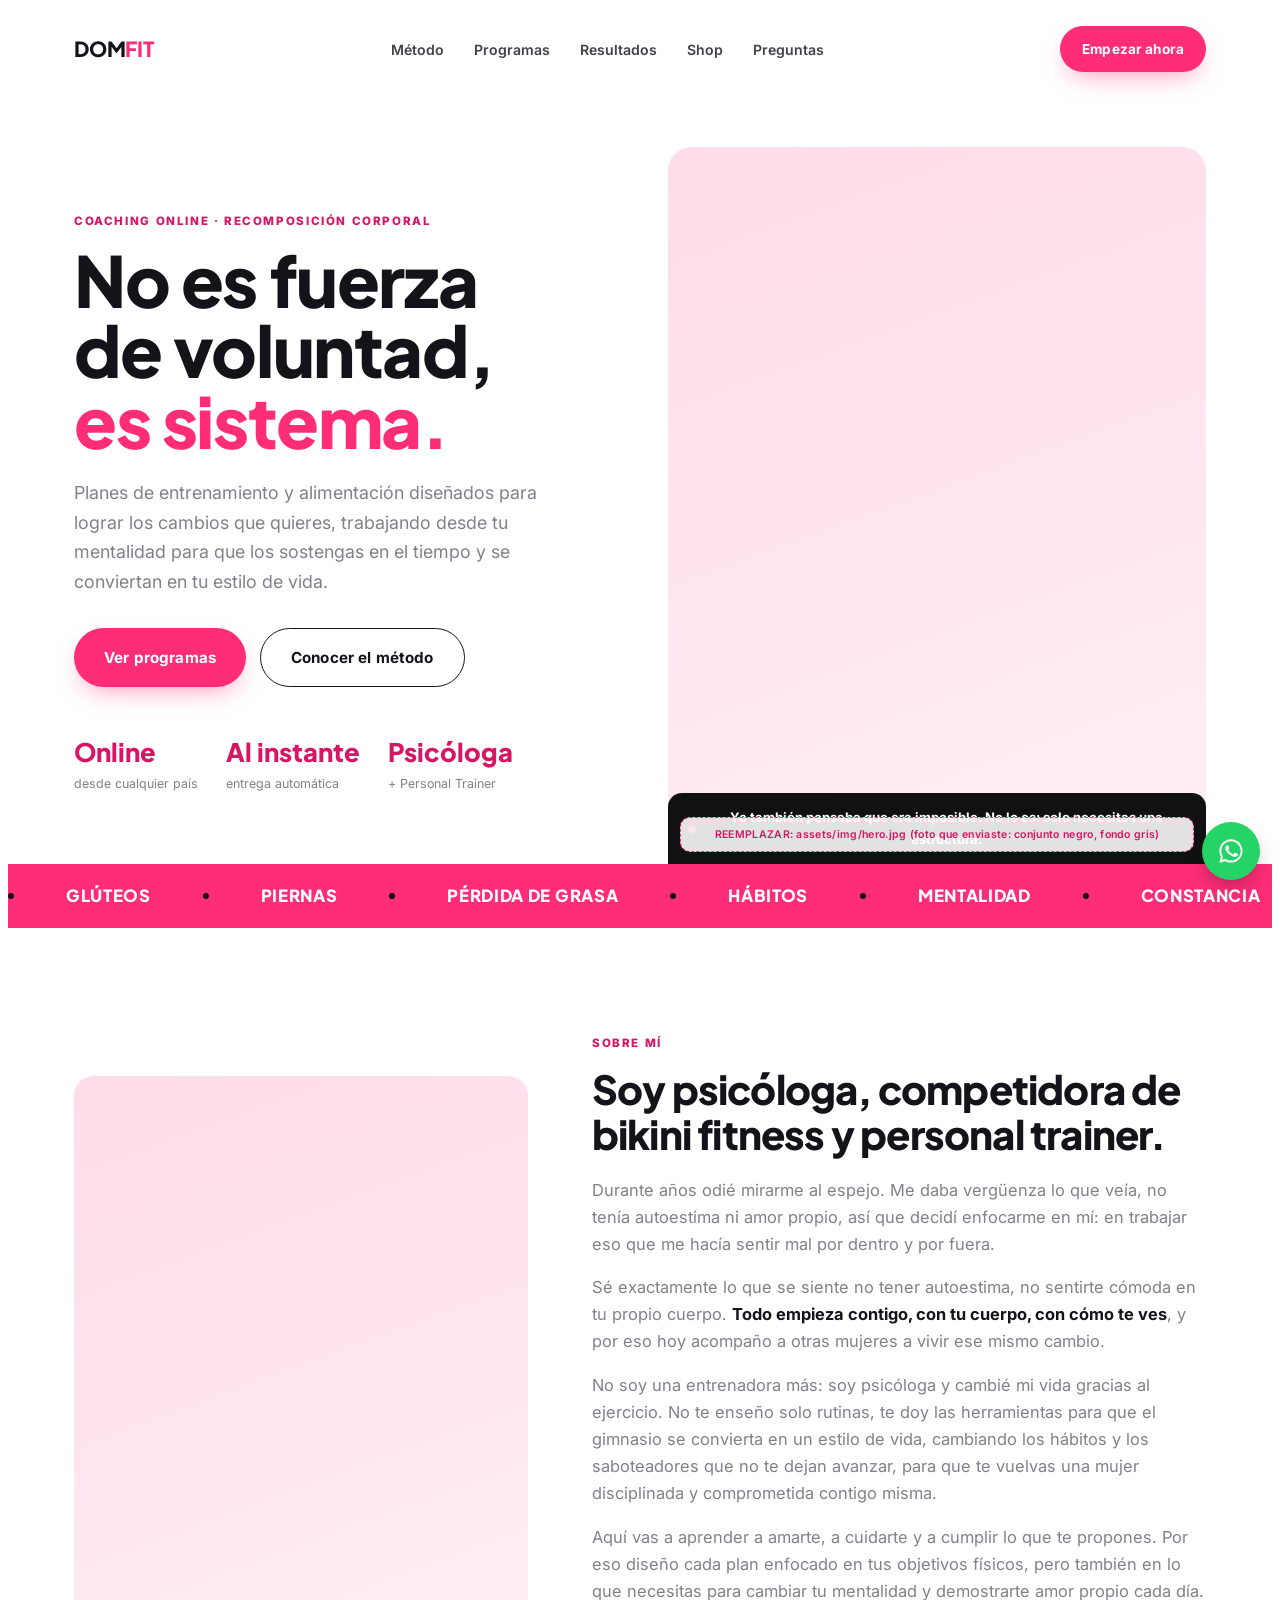
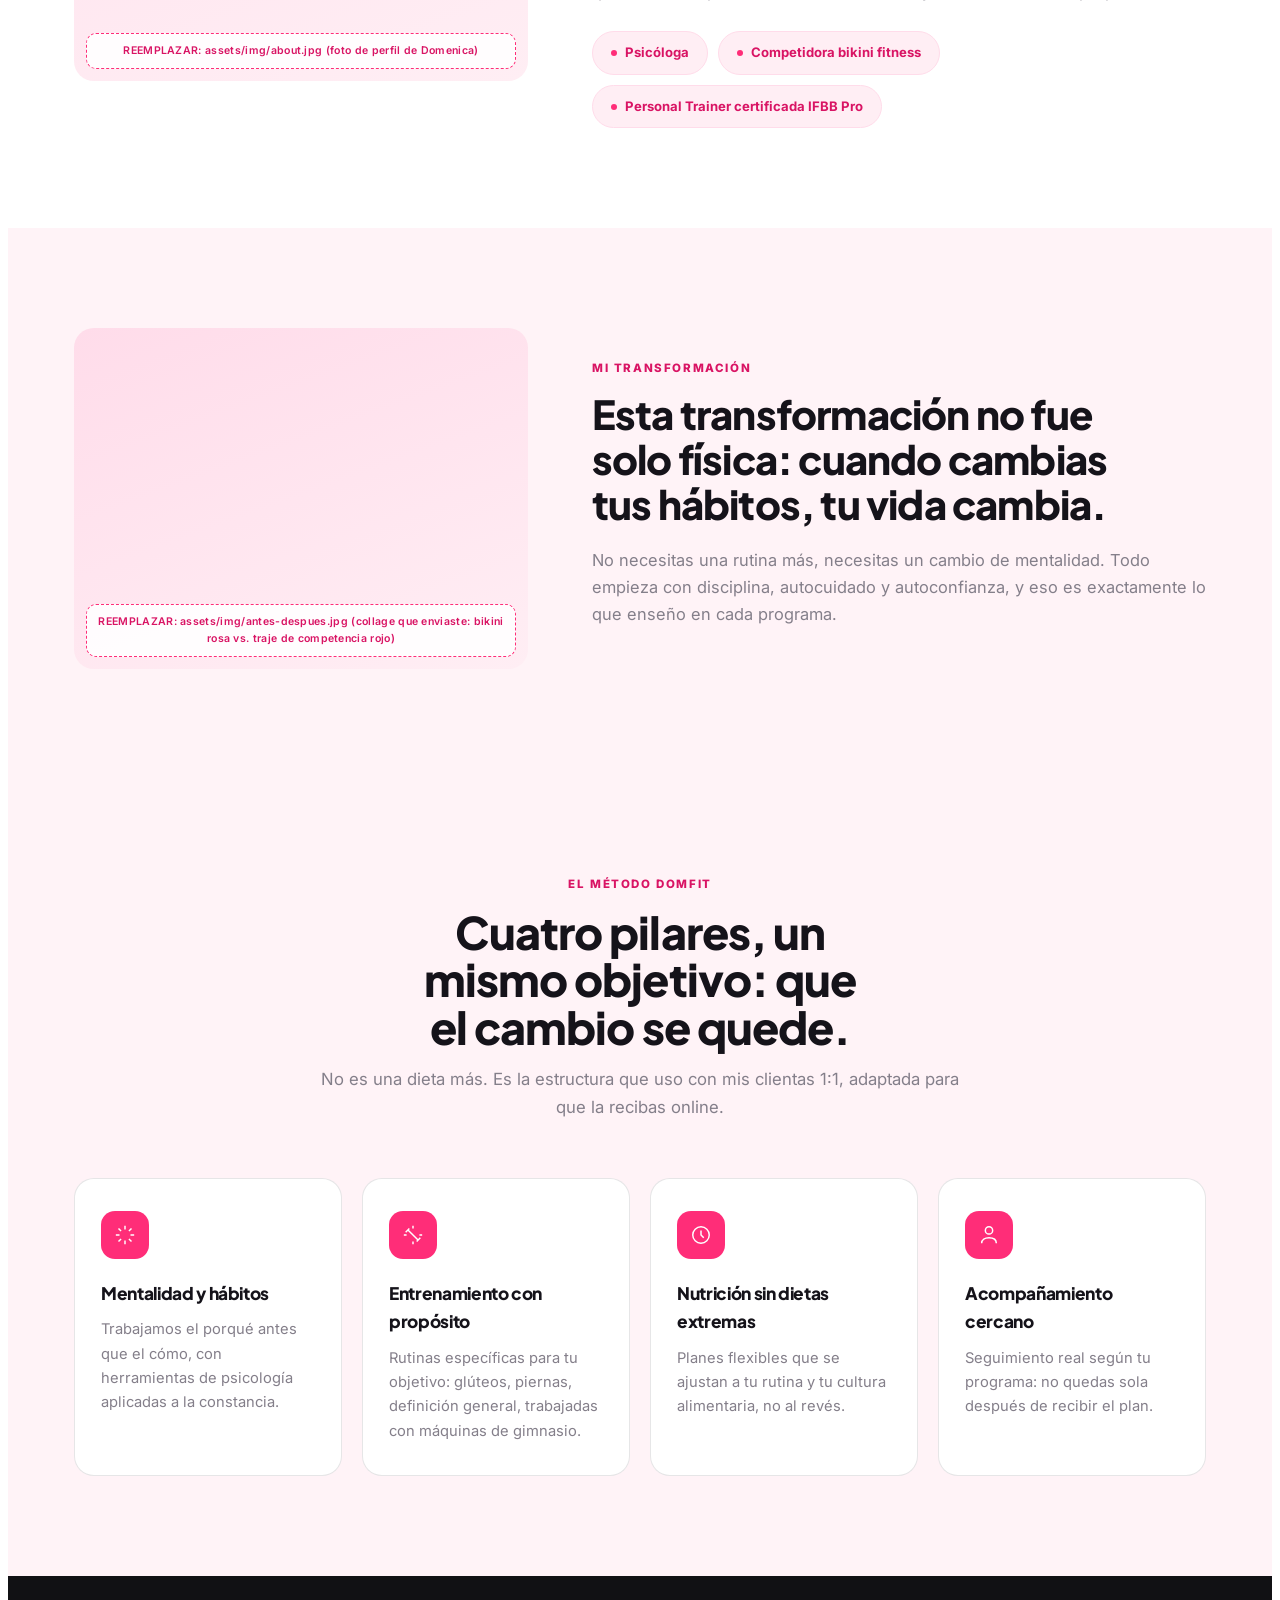
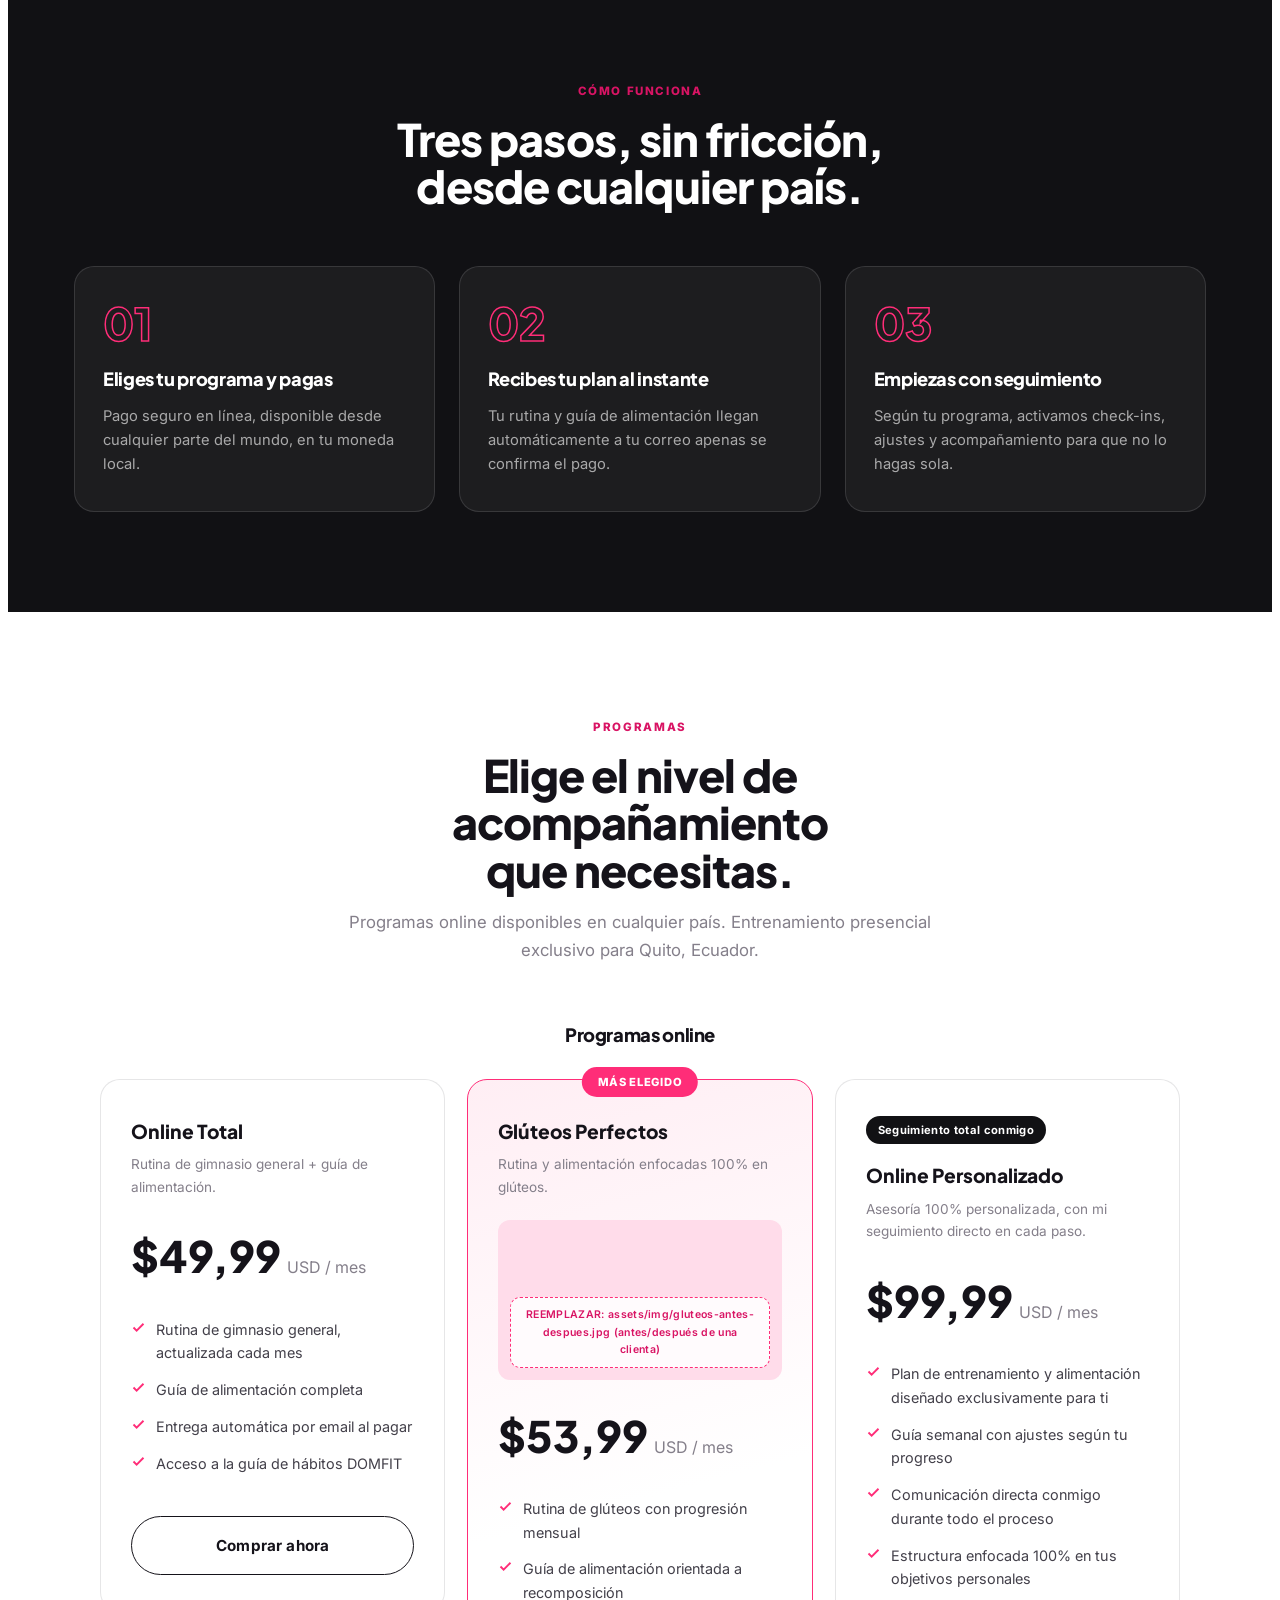
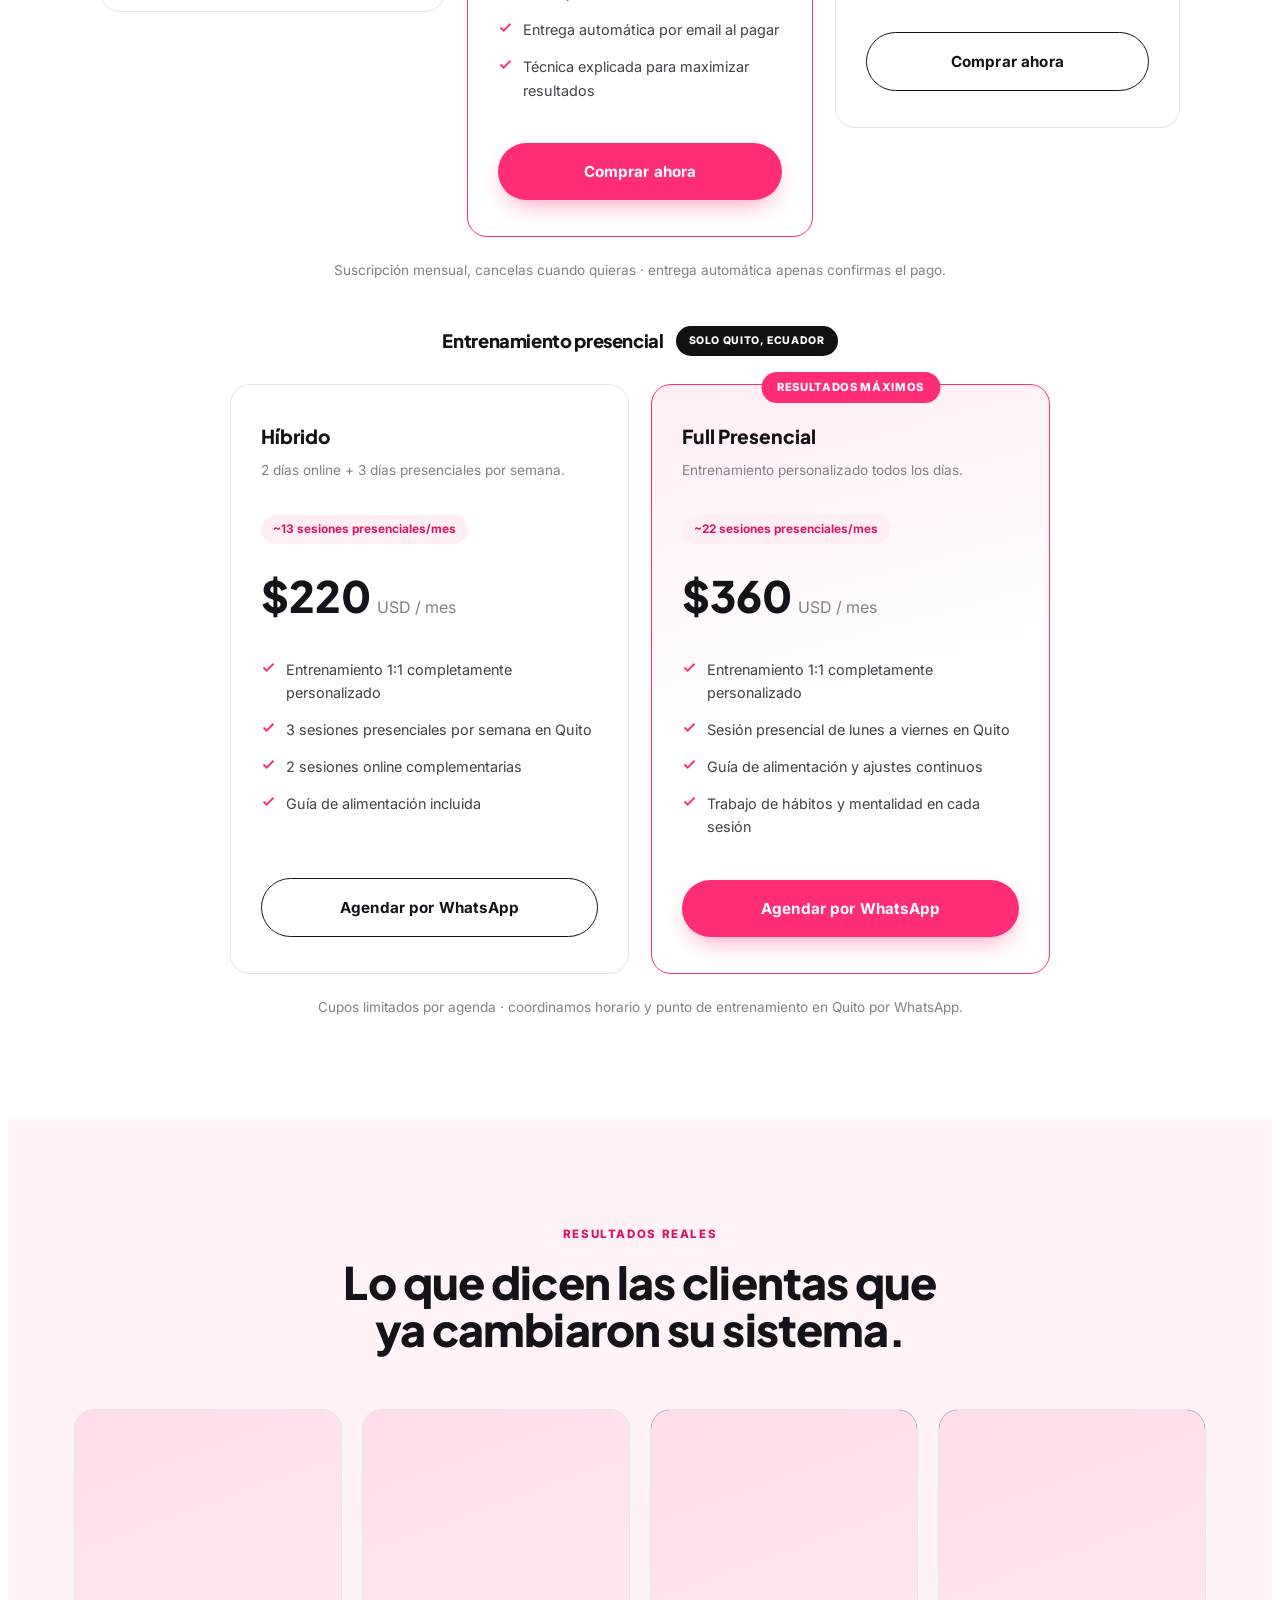
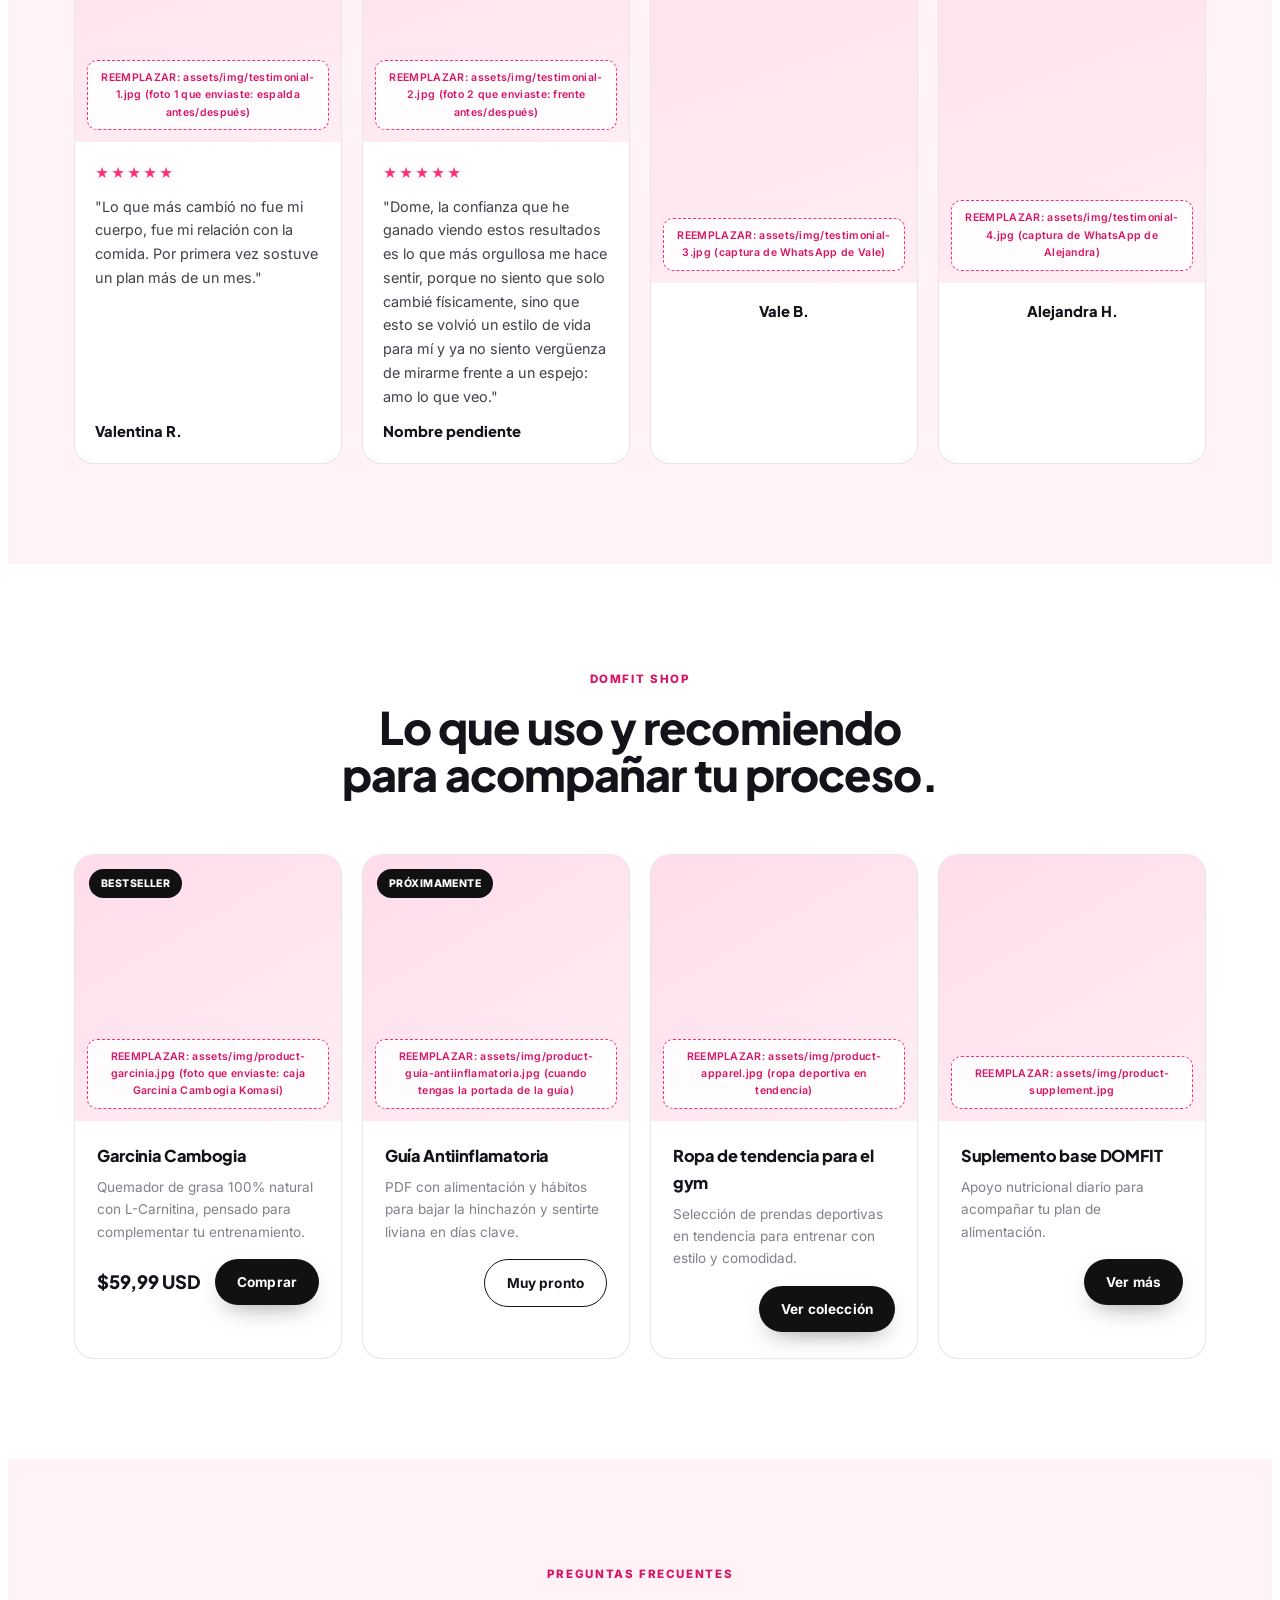
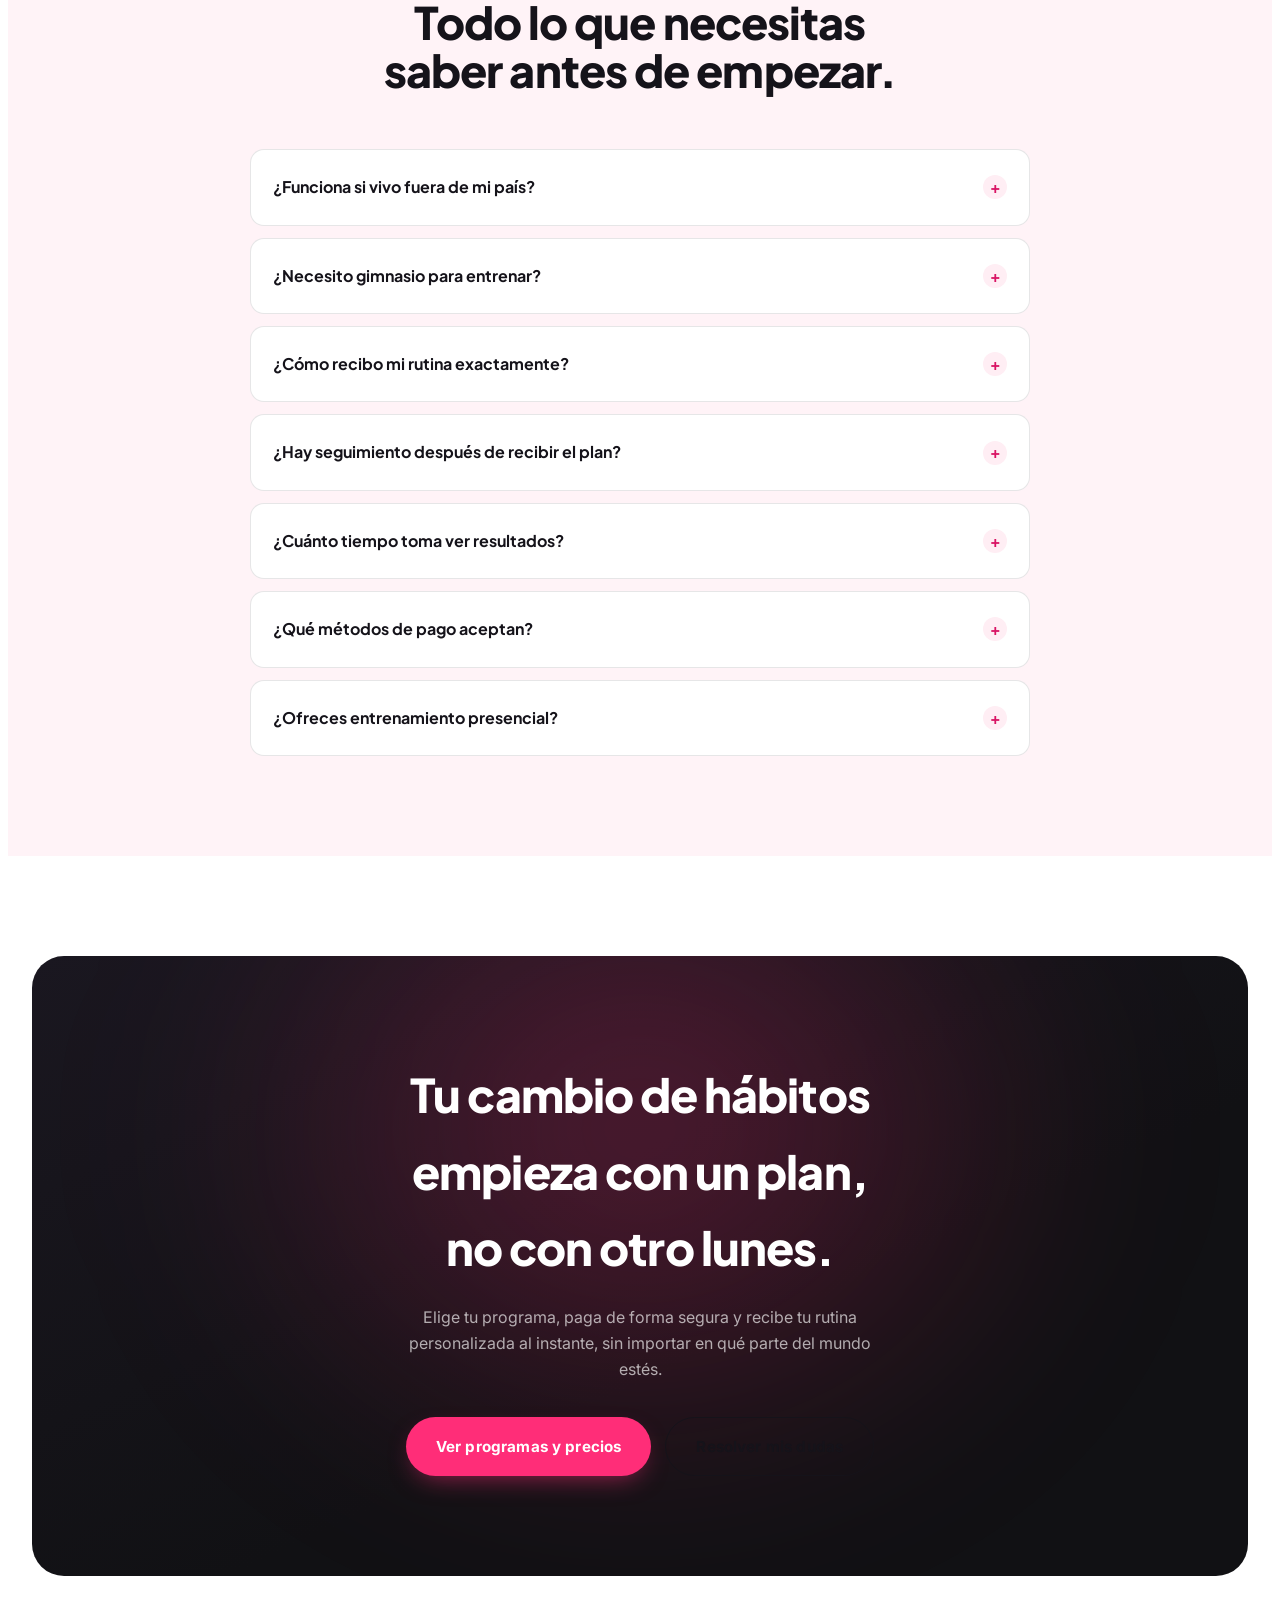
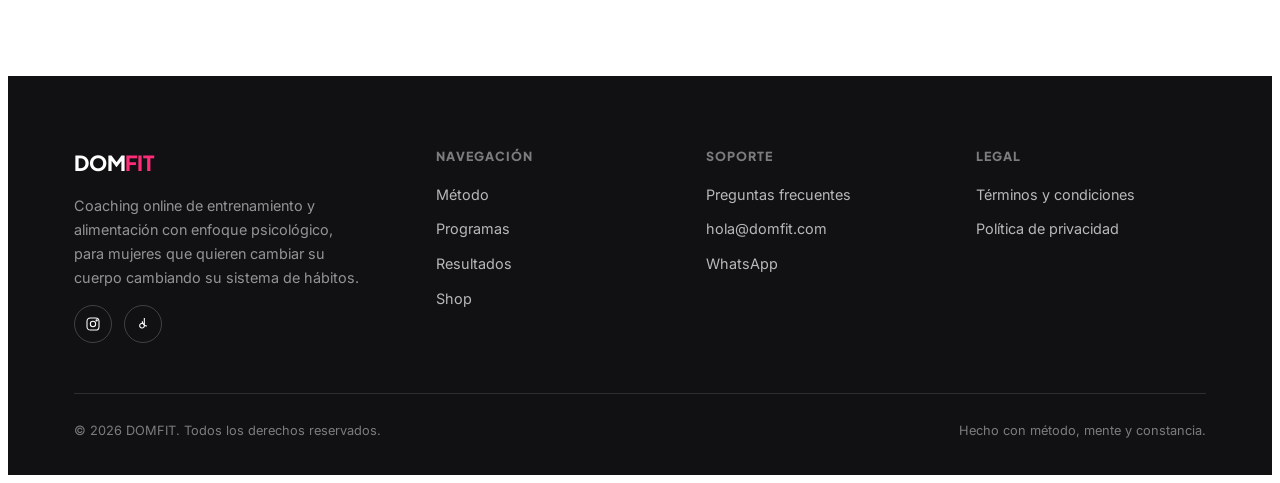
==== index.html @ f4c553c6 "Refine pricing copy, gym-only training, About story, and testimonials Clarify Online Total as a gene" ====
<!DOCTYPE html>
<html lang="es">
<head>
<meta charset="UTF-8">
<meta name="viewport" content="width=device-width, initial-scale=1.0">
<title>DOMFIT | Recomposición corporal y cambio de hábitos con Domenica</title>
<meta name="description" content="Coaching online de entrenamiento y alimentación con enfoque psicológico. Elige tu programa, paga y recibe tu rutina personalizada al instante. Con Domenica, psicóloga y competidora de bikini fitness.">
<link rel="preconnect" href="https://fonts.googleapis.com">
<link rel="preconnect" href="https://fonts.gstatic.com" crossorigin>
<link href="https://fonts.googleapis.com/css2?family=Plus+Jakarta+Sans:wght@400;500;600;700;800&family=Inter:wght@300;400;500;600&display=swap" rel="stylesheet">
<style>
  :root{
    --bg:#FFFFFF; --bg-soft:#FFF3F7; --ink-black:#111114;
    --ink:#15131A; --ink-soft:#43404A; --ink-mute:#847F8A;
    --pink:#FF2D78; --pink-dark:#D91464; --pink-pale:#FFDCEA; --pink-tint:#FFEEF4;
    --line:rgba(17,17,20,.10); --line-soft:rgba(17,17,20,.06);
    --radius:20px;
  }
  #dfx *{box-sizing:border-box;}
  #dfx{font-family:'Inter',sans-serif;color:var(--ink);background:var(--bg);font-weight:400;line-height:1.65;max-width:100%;overflow-x:clip;}
  #dfx h1,#dfx h2,#dfx h3,#dfx h4{font-family:'Plus Jakarta Sans',sans-serif;font-weight:800;margin:0;letter-spacing:-.02em;}
  #dfx p{margin:0;}
  #dfx img{max-width:100%;height:auto;display:block;}
  #dfx a{text-decoration:none;color:inherit;}
  #dfx ul{list-style:none;margin:0;padding:0;}
  #dfx html{scroll-behavior:smooth;}

  #dfx .wrap{width:100%;max-width:1180px;margin:0 auto;padding:0 24px;}
  #dfx .eyebrow{display:inline-flex;align-items:center;gap:8px;font-size:.72rem;letter-spacing:.14em;text-transform:uppercase;color:var(--pink-dark);font-weight:800;margin-bottom:14px;}
  #dfx section{position:relative;padding:100px 0;}
  #dfx section.on-black{background:var(--ink-black);color:#fff;}
  #dfx section.on-soft{background:var(--bg-soft);}
  #dfx .section-head{max-width:640px;margin:0 auto 56px;text-align:center;}
  #dfx .section-head h2{font-size:clamp(1.9rem,4vw,2.8rem);line-height:1.06;text-wrap:balance;}
  #dfx .section-head p{color:var(--ink-mute);margin-top:16px;font-size:1.05rem;}
  #dfx .on-black .section-head p{color:rgba(255,255,255,.65);}

  /* PHOTO SLOTS: real <img> with onerror fallback, so the placeholder disappears automatically once a real photo lands in assets/img/ */
  #dfx .photo-slot{position:relative;background-color:var(--pink-pale);
    display:flex;align-items:flex-end;justify-content:center;overflow:hidden;}
  #dfx .photo-slot img{position:absolute;inset:0;width:100%;height:100%;object-fit:cover;z-index:1;}
  #dfx .photo-slot.img-missing img{display:none;}
  #dfx .photo-slot::after{content:attr(data-label);display:none;position:absolute;inset:auto 12px 12px 12px;font-size:.66rem;letter-spacing:.03em;text-align:center;color:var(--pink-dark);background:rgba(255,255,255,.88);border:1px dashed var(--pink);border-radius:10px;padding:8px 10px;font-family:'Inter',sans-serif;font-weight:600;z-index:3;}
  #dfx .photo-slot.img-missing::after{display:block;}

  #dfx .btn{display:inline-flex;align-items:center;justify-content:center;gap:8px;background:var(--pink);color:#fff;font-weight:700;letter-spacing:.01em;font-size:.95rem;padding:16px 30px;border:none;border-radius:100px;cursor:pointer;transition:transform .25s ease, box-shadow .25s ease, background .25s ease;box-shadow:0 10px 26px -10px rgba(255,45,120,.6);}
  #dfx .btn:hover{transform:translateY(-3px);box-shadow:0 16px 34px -10px rgba(255,45,120,.75);background:var(--pink-dark);}
  #dfx .btn-dark{background:var(--ink-black);box-shadow:0 10px 26px -12px rgba(0,0,0,.5);}
  #dfx .btn-dark:hover{background:#000;}
  #dfx .btn-outline{background:transparent;border:1.5px solid var(--ink);color:var(--ink);box-shadow:none;}
  #dfx .btn-outline:hover{border-color:var(--pink);color:var(--pink-dark);background:var(--pink-tint);}
  #dfx .on-black .btn-outline{border-color:rgba(255,255,255,.4);color:#fff;}
  #dfx .on-black .btn-outline:hover{border-color:var(--pink);color:var(--pink);background:rgba(255,45,120,.1);}
  #dfx .btn-block{width:100%;}
  #dfx .btn-sm{padding:12px 22px;font-size:.85rem;}

  /* NAV */
  #dfx .nav{position:sticky;top:0;z-index:100;padding:18px 0;transition:background .3s ease, border-color .3s ease, backdrop-filter .3s ease;border-bottom:1px solid transparent;background:rgba(255,255,255,0);}
  #dfx .nav.is-solid{background:rgba(255,255,255,.86);backdrop-filter:blur(14px) saturate(160%);-webkit-backdrop-filter:blur(14px) saturate(160%);border-bottom-color:var(--line);}
  #dfx .nav-inner{display:flex;align-items:center;justify-content:space-between;gap:20px;}
  #dfx .logo{font-family:'Plus Jakarta Sans',sans-serif;font-weight:800;font-size:1.3rem;letter-spacing:-.01em;}
  #dfx .logo span{color:var(--pink);}
  #dfx .nav-links{display:flex;gap:30px;align-items:center;}
  #dfx .nav-links a{font-size:.88rem;font-weight:600;color:var(--ink-soft);position:relative;transition:color .2s;}
  #dfx .nav-links a::after{content:"";position:absolute;left:0;bottom:-4px;width:0;height:2px;background:var(--pink);transition:width .25s ease;}
  #dfx .nav-links a:hover{color:var(--ink);}
  #dfx .nav-links a:hover::after{width:100%;}
  #dfx .nav-cta{display:flex;align-items:center;gap:14px;}
  #dfx .nav-burger{display:none;background:none;border:1px solid var(--line);border-radius:10px;padding:9px 11px;cursor:pointer;}
  #dfx .nav-burger span{display:block;width:18px;height:2px;background:var(--ink);margin:4px 0;}
  #dfx .mobile-panel{display:none;position:fixed;inset:0;z-index:99;background:rgba(255,255,255,.99);backdrop-filter:blur(10px);padding:100px 24px 40px;}
  #dfx .mobile-panel.is-open{display:block;}
  #dfx .mobile-panel a{display:block;font-family:'Plus Jakarta Sans',sans-serif;font-size:1.6rem;font-weight:800;padding:16px 0;border-bottom:1px solid var(--line-soft);}

  /* HERO */
  #dfx .hero{padding-top:56px;padding-bottom:0;overflow:hidden;}
  #dfx .hero-inner{display:grid;grid-template-columns:1fr .92fr;gap:10px;align-items:end;}
  #dfx .hero-copy{padding-bottom:70px;}
  #dfx .hero-title{font-size:clamp(2.5rem,5.6vw,4.4rem);line-height:1;text-wrap:balance;max-width:13ch;}
  #dfx .hero-title mark{background:none;color:var(--pink);font-style:normal;}
  #dfx .hero-sub{margin-top:22px;font-size:1.12rem;color:var(--ink-mute);max-width:44ch;}
  #dfx .hero-actions{display:flex;gap:14px;margin-top:32px;flex-wrap:wrap;}
  #dfx .hero-badges{display:flex;gap:28px;margin-top:44px;flex-wrap:wrap;}
  #dfx .hero-badge{display:flex;flex-direction:column;}
  #dfx .hero-badge b{font-family:'Plus Jakarta Sans',sans-serif;font-size:1.6rem;font-weight:800;color:var(--pink-dark);}
  #dfx .hero-badge span{font-size:.78rem;color:var(--ink-mute);}
  #dfx .hero-photo{aspect-ratio:3/4;border-radius:24px 24px 0 0;background-image:linear-gradient(160deg,var(--pink-pale) 0%, var(--pink-tint) 100%);}
  #dfx .hero-photo .hero-tag{position:relative;z-index:2;background:var(--ink-black);color:#fff;font-size:.82rem;font-weight:700;padding:14px 20px;border-radius:14px 14px 0 0;display:flex;align-items:center;gap:10px;width:100%;justify-content:center;text-align:center;}
  #dfx .hero-photo .hero-tag .dot{width:8px;height:8px;border-radius:50%;background:var(--pink);flex:none;}

  /* MARQUEE */
  #dfx .marquee-strip{padding:18px 0;background:var(--pink);overflow:hidden;}
  #dfx .marquee-track{display:flex;width:max-content;gap:52px;animation:marquee 24s linear infinite;}
  #dfx .marquee-track span{font-family:'Plus Jakarta Sans',sans-serif;font-weight:800;font-size:1.05rem;letter-spacing:.04em;text-transform:uppercase;color:#fff;display:flex;align-items:center;gap:52px;white-space:nowrap;}
  #dfx .marquee-track span i{width:6px;height:6px;border-radius:50%;background:var(--ink-black);display:inline-block;font-style:normal;}
  @keyframes marquee{from{transform:translateX(0);}to{transform:translateX(-50%);}}

  /* ABOUT */
  #dfx .about-grid{display:grid;grid-template-columns:.85fr 1.15fr;gap:64px;align-items:center;}
  #dfx .about-photo{aspect-ratio:3/4;border-radius:var(--radius);background-image:linear-gradient(160deg,var(--pink-pale),var(--pink-tint));}
  #dfx .transform-photo{aspect-ratio:4/3;border-radius:var(--radius);background-image:linear-gradient(160deg,var(--pink-pale),var(--pink-tint));}
  #dfx .about-copy h2{font-size:clamp(1.8rem,3.6vw,2.5rem);line-height:1.12;text-wrap:balance;margin-bottom:20px;}
  #dfx .about-copy p{color:var(--ink-mute);font-size:1.03rem;margin-bottom:16px;}
  #dfx .about-copy p strong{color:var(--ink);font-weight:700;}
  #dfx .chip-row{display:flex;flex-wrap:wrap;gap:10px;margin-top:26px;}
  #dfx .chip{display:inline-flex;align-items:center;gap:8px;padding:10px 18px;border-radius:100px;background:var(--pink-tint);border:1px solid var(--pink-pale);font-size:.82rem;font-weight:700;color:var(--pink-dark);}
  #dfx .chip i{width:6px;height:6px;border-radius:50%;background:var(--pink);display:inline-block;font-style:normal;}

  /* METHOD */
  #dfx .method-grid{display:grid;grid-template-columns:repeat(4,1fr);gap:20px;}
  #dfx .method-card{padding:32px 26px;border-radius:var(--radius);background:#fff;border:1px solid var(--line);transition:transform .3s ease, border-color .3s ease, box-shadow .3s ease;}
  #dfx .method-card:hover{transform:translateY(-6px);border-color:var(--pink-pale);box-shadow:0 20px 40px -20px rgba(255,45,120,.35);}
  #dfx .method-icon{width:48px;height:48px;border-radius:14px;background:var(--pink);display:flex;align-items:center;justify-content:center;margin-bottom:20px;color:#fff;}
  #dfx .method-card h3{font-size:1.08rem;margin-bottom:10px;}
  #dfx .method-card p{color:var(--ink-mute);font-size:.92rem;}

  /* HOW IT WORKS */
  #dfx .steps{display:grid;grid-template-columns:repeat(3,1fr);gap:24px;}
  #dfx .step{padding:34px 28px;border-radius:var(--radius);background:rgba(255,255,255,.05);border:1px solid rgba(255,255,255,.12);}
  #dfx .step-num{font-family:'Plus Jakarta Sans',sans-serif;font-size:2.8rem;font-weight:800;color:transparent;-webkit-text-stroke:1.5px var(--pink);line-height:1;margin-bottom:18px;}
  #dfx .step h3{font-size:1.14rem;margin-bottom:10px;color:#fff;}
  #dfx .step p{color:rgba(255,255,255,.62);font-size:.92rem;}

  /* PRICING */
  #dfx .pricing-group{margin-bottom:44px;}
  #dfx .pricing-group:last-child{margin-bottom:0;}
  #dfx .pricing-group-head{display:flex;align-items:center;justify-content:center;gap:12px;flex-wrap:wrap;margin-bottom:28px;text-align:center;}
  #dfx .pricing-group-head h3{font-size:1.15rem;}
  #dfx .location-tag{background:var(--ink-black);color:#fff;font-size:.66rem;font-weight:800;letter-spacing:.06em;text-transform:uppercase;padding:6px 13px;border-radius:100px;white-space:nowrap;}
  #dfx .pricing-group-note{text-align:center;color:var(--ink-mute);font-size:.85rem;margin:-16px 0 28px;}
  #dfx .pricing-grid{display:grid;grid-template-columns:repeat(2,1fr);gap:22px;align-items:stretch;max-width:820px;margin:0 auto;}
  #dfx .pricing-grid.cols-3{grid-template-columns:repeat(3,1fr);max-width:1080px;align-items:start;}
  #dfx .price-tag{display:inline-flex;align-self:flex-start;background:var(--ink-black);color:#fff;font-size:.7rem;font-weight:700;letter-spacing:.03em;padding:5px 12px;border-radius:100px;margin-bottom:16px;}
  #dfx .price-card{padding:36px 30px;display:flex;flex-direction:column;position:relative;border-radius:var(--radius);background:#fff;border:1.5px solid var(--line);}
  #dfx .price-sessions{display:inline-flex;align-self:flex-start;background:var(--pink-tint);color:var(--pink-dark);font-size:.74rem;font-weight:700;padding:5px 12px;border-radius:100px;margin-bottom:16px;}
  #dfx .price-proof{aspect-ratio:16/9;border-radius:12px;margin-bottom:20px;}
  #dfx .price-card.is-featured{border-color:var(--pink);background:linear-gradient(165deg, var(--pink-tint), #fff 55%);transform:scale(1.03);}
  #dfx .price-badge{position:absolute;top:-13px;left:50%;transform:translateX(-50%);background:var(--pink);color:#fff;font-size:.7rem;font-weight:800;letter-spacing:.06em;text-transform:uppercase;padding:6px 16px;border-radius:100px;white-space:nowrap;}
  #dfx .price-name{font-family:'Plus Jakarta Sans',sans-serif;font-size:1.2rem;font-weight:800;margin-bottom:6px;}
  #dfx .price-desc{color:var(--ink-mute);font-size:.85rem;margin-bottom:22px;min-height:34px;}
  #dfx .price-amount{display:flex;align-items:baseline;gap:6px;margin-bottom:26px;}
  #dfx .price-amount .num{font-family:'Plus Jakarta Sans',sans-serif;font-size:2.7rem;font-weight:800;}
  #dfx .price-amount .cur{font-size:1rem;color:var(--ink-mute);}
  #dfx .price-list{margin-bottom:28px;flex:1;}
  #dfx .price-list li{display:flex;align-items:flex-start;gap:10px;font-size:.9rem;color:var(--ink-soft);margin-bottom:13px;}
  #dfx .price-list li svg{flex:none;margin-top:2px;color:var(--pink);}
  #dfx .price-note{text-align:center;color:var(--ink-mute);font-size:.85rem;margin-top:22px;}

  /* TESTIMONIALS / TRANSFORMATIONS */
  #dfx .testi-grid{display:grid;grid-template-columns:repeat(4,1fr);gap:20px;}
  #dfx .testi-card{border-radius:var(--radius);overflow:hidden;background:#fff;border:1px solid var(--line);display:flex;flex-direction:column;}
  #dfx .testi-photo{aspect-ratio:4/5;background-image:linear-gradient(160deg,var(--pink-pale),var(--pink-tint));}
  #dfx .testi-photo.is-screenshot{aspect-ratio:9/16;background-color:var(--ink-black);}
  #dfx .testi-photo.is-screenshot img{object-fit:contain;}
  #dfx .testi-body-caption{padding:16px 20px;text-align:center;}
  #dfx .testi-body{padding:20px;display:flex;flex-direction:column;gap:10px;flex:1;}
  #dfx .testi-stars{color:var(--pink);font-size:.85rem;letter-spacing:2px;}
  #dfx .testi-quote{font-size:.9rem;color:var(--ink-soft);flex:1;}
  #dfx .testi-name{font-family:'Plus Jakarta Sans',sans-serif;font-weight:800;font-size:.92rem;}
  #dfx .testi-result{font-size:.78rem;color:var(--pink-dark);font-weight:700;}

  /* SHOP */
  #dfx .shop-grid{display:grid;grid-template-columns:repeat(4,1fr);gap:20px;}
  #dfx .shop-card{overflow:hidden;padding:0;border-radius:var(--radius);background:#fff;border:1px solid var(--line);}
  #dfx .shop-img{aspect-ratio:1/1;background-image:linear-gradient(150deg,var(--pink-pale),var(--pink-tint));position:relative;}
  #dfx .shop-tag{position:absolute;top:14px;left:14px;z-index:2;background:var(--ink-black);color:#fff;font-size:.66rem;font-weight:800;letter-spacing:.04em;text-transform:uppercase;padding:6px 12px;border-radius:100px;}
  #dfx .shop-body{padding:22px 22px 26px;}
  #dfx .shop-body h3{font-size:1.02rem;margin-bottom:6px;}
  #dfx .shop-body p{color:var(--ink-mute);font-size:.85rem;margin-bottom:16px;}
  #dfx .shop-row{display:flex;align-items:center;justify-content:space-between;gap:12px;}
  #dfx .shop-row.only-btn{justify-content:flex-end;}
  #dfx .shop-price{font-family:'Plus Jakarta Sans',sans-serif;font-weight:800;font-size:1.15rem;}

  /* FAQ */
  #dfx .faq-list{max-width:780px;margin:0 auto;display:flex;flex-direction:column;gap:12px;}
  #dfx details{border-radius:14px;padding:6px 22px;background:#fff;border:1px solid var(--line);}
  #dfx summary{list-style:none;cursor:pointer;padding:18px 0;display:flex;justify-content:space-between;align-items:center;gap:16px;font-family:'Plus Jakarta Sans',sans-serif;font-weight:700;font-size:1rem;}
  #dfx summary::-webkit-details-marker{display:none;}
  #dfx summary .plus{flex:none;width:24px;height:24px;border-radius:50%;background:var(--pink-tint);display:flex;align-items:center;justify-content:center;font-size:1rem;transition:transform .25s ease;color:var(--pink-dark);}
  #dfx details[open] summary .plus{transform:rotate(45deg);background:var(--pink);color:#fff;}
  #dfx .faq-a{padding:0 0 22px;color:var(--ink-mute);font-size:.92rem;max-width:65ch;}

  /* CTA FINAL */
  #dfx .cta-final{text-align:center;padding:100px 24px;border-radius:32px;background:linear-gradient(155deg,#1a1720,var(--ink-black) 60%);color:#fff;margin:0 24px;position:relative;overflow:hidden;}
  #dfx .cta-final::before{content:"";position:absolute;inset:-60% -10% -60% -10%;background:radial-gradient(45% 40% at 50% 40%, rgba(255,45,120,.28), transparent 72%);filter:blur(90px);pointer-events:none;}
  #dfx .cta-final h2{position:relative;font-size:clamp(1.9rem,4.2vw,2.9rem);max-width:18ch;margin:0 auto 18px;text-wrap:balance;}
  #dfx .cta-final p{position:relative;color:rgba(255,255,255,.65);max-width:48ch;margin:0 auto 34px;}
  #dfx .cta-final .btn-row{position:relative;display:flex;gap:14px;justify-content:center;flex-wrap:wrap;}

  /* FOOTER */
  #dfx footer{padding:70px 0 34px;background:var(--ink-black);color:#fff;}
  #dfx .footer-grid{display:grid;grid-template-columns:1.4fr 1fr 1fr 1fr;gap:40px;margin-bottom:50px;}
  #dfx .footer-brand p{color:rgba(255,255,255,.55);font-size:.9rem;margin-top:14px;max-width:32ch;}
  #dfx .footer-col h4{font-size:.78rem;text-transform:uppercase;letter-spacing:.08em;color:rgba(255,255,255,.45);margin-bottom:16px;}
  #dfx .footer-col a{display:block;font-size:.9rem;color:rgba(255,255,255,.7);margin-bottom:11px;transition:color .2s;}
  #dfx .footer-col a:hover{color:var(--pink);}
  #dfx .footer-social{display:flex;gap:12px;margin-top:16px;}
  #dfx .footer-social a{width:38px;height:38px;border-radius:50%;border:1px solid rgba(255,255,255,.2);display:flex;align-items:center;justify-content:center;margin:0;}
  #dfx .footer-social a:hover{border-color:var(--pink);color:var(--pink);}
  #dfx .footer-bottom{display:flex;justify-content:space-between;align-items:center;gap:16px;flex-wrap:wrap;padding-top:26px;border-top:1px solid rgba(255,255,255,.12);font-size:.8rem;color:rgba(255,255,255,.45);}

  /* WHATSAPP FLOAT */
  #dfx .whatsapp-float{position:fixed;right:20px;bottom:20px;z-index:90;width:58px;height:58px;border-radius:50%;background:#25D366;color:#fff;display:flex;align-items:center;justify-content:center;box-shadow:0 10px 26px -8px rgba(0,0,0,.4);transition:transform .25s ease;}
  #dfx .whatsapp-float:hover{transform:scale(1.08);}

  /* REVEAL */
  #dfx .reveal{opacity:0;transform:translateY(28px);transition:opacity .7s ease, transform .7s ease;}
  #dfx .reveal.is-visible{opacity:1;transform:none;}

  /* RESPONSIVE */
  @media (max-width:980px){
    #dfx .nav-links{display:none;}
    #dfx .nav-burger{display:block;}
    #dfx .hero-inner{grid-template-columns:1fr;}
    #dfx .hero-copy{padding-bottom:36px;}
    #dfx .hero-photo{max-width:420px;margin:0 auto;border-radius:24px;}
    #dfx .about-grid{grid-template-columns:1fr;}
    #dfx .about-photo{max-width:380px;margin:0 auto;}
    #dfx .method-grid{grid-template-columns:repeat(2,1fr);}
    #dfx .steps{grid-template-columns:1fr;}
    #dfx .pricing-grid{grid-template-columns:1fr;max-width:440px;margin-left:auto;margin-right:auto;}
    #dfx .price-card.is-featured{transform:none;}
    #dfx .testi-grid{grid-template-columns:repeat(2,1fr);}
    #dfx .shop-grid{grid-template-columns:repeat(2,1fr);}
    #dfx .footer-grid{grid-template-columns:1fr 1fr;}
  }
  @media (max-width:560px){
    #dfx section{padding:74px 0;}
    #dfx .hero-badges{gap:20px;}
    #dfx .method-grid{grid-template-columns:1fr;}
    #dfx .testi-grid{grid-template-columns:1fr;}
    #dfx .shop-grid{grid-template-columns:1fr;}
    #dfx .footer-grid{grid-template-columns:1fr;gap:32px;}
    #dfx .cta-final{margin:0 12px;padding:70px 20px;}
  }
</style>
</head>
<body>
<div id="dfx">

  <!-- NAV -->
  <nav class="nav" data-nav>
    <div class="wrap nav-inner">
      <a href="#top" class="logo">DOM<span>FIT</span></a>
      <div class="nav-links">
        <a href="#metodo">Método</a>
        <a href="#paquetes">Programas</a>
        <a href="#testimonios">Resultados</a>
        <a href="#shop">Shop</a>
        <a href="#faq">Preguntas</a>
      </div>
      <div class="nav-cta">
        <a href="#paquetes" class="btn btn-sm">Empezar ahora</a>
        <button class="nav-burger" data-burger aria-label="Abrir menú">
          <span></span><span></span><span></span>
        </button>
      </div>
    </div>
  </nav>
  <div class="mobile-panel" data-mobile-panel>
    <a href="#metodo">Método</a>
    <a href="#paquetes">Programas</a>
    <a href="#testimonios">Resultados</a>
    <a href="#shop">Shop</a>
    <a href="#faq">Preguntas</a>
  </div>

  <!-- HERO -->
  <section class="hero" id="top">
    <div class="wrap hero-inner">
      <div class="hero-copy reveal">
        <span class="eyebrow">Coaching online · Recomposición corporal</span>
        <h1 class="hero-title">No es fuerza de voluntad, <mark>es sistema.</mark></h1>
        <p class="hero-sub">Planes de entrenamiento y alimentación diseñados para lograr los cambios que quieres, trabajando desde tu mentalidad para que los sostengas en el tiempo y se conviertan en tu estilo de vida.</p>
        <div class="hero-actions">
          <a href="#paquetes" class="btn">Ver programas</a>
          <a href="#metodo" class="btn btn-outline">Conocer el método</a>
        </div>
        <div class="hero-badges">
          <div class="hero-badge"><b>Online</b><span>desde cualquier país</span></div>
          <div class="hero-badge"><b>Al instante</b><span>entrega automática</span></div>
          <div class="hero-badge"><b>Psicóloga</b><span>+ Personal Trainer</span></div>
        </div>
      </div>
      <div class="hero-photo photo-slot" data-label="REEMPLAZAR: assets/img/hero.jpg (foto que enviaste: conjunto negro, fondo gris)">
        <img src="assets/img/hero.jpg" alt="Domenica" onerror="this.parentElement.classList.add('img-missing')">
        <div class="hero-tag"><span class="dot"></span> Yo también pensaba que era imposible. No lo es: solo necesitas una estructura.</div>
      </div>
    </div>
  </section>

  <!-- MARQUEE -->
  <div class="marquee-strip">
    <div class="marquee-track">
      <span><i></i>Glúteos<i></i>Piernas<i></i>Pérdida de grasa<i></i>Hábitos<i></i>Mentalidad<i></i>Constancia</span>
      <span><i></i>Glúteos<i></i>Piernas<i></i>Pérdida de grasa<i></i>Hábitos<i></i>Mentalidad<i></i>Constancia</span>
    </div>
  </div>

  <!-- ABOUT -->
  <section id="about">
    <div class="wrap about-grid">
      <div class="about-photo photo-slot reveal" data-label="REEMPLAZAR: assets/img/about.jpg (foto de perfil de Domenica)">
        <img src="assets/img/about.jpg" alt="Domenica, psicóloga y personal trainer" onerror="this.parentElement.classList.add('img-missing')">
      </div>
      <div class="about-copy reveal">
        <span class="eyebrow">Sobre mí</span>
        <h2>Soy psicóloga, competidora de bikini fitness y personal trainer.</h2>
        <p>Durante años odié mirarme al espejo. Me daba vergüenza lo que veía, no tenía autoestima ni amor propio, así que decidí enfocarme en mí: en trabajar eso que me hacía sentir mal por dentro y por fuera.</p>
        <p>Sé exactamente lo que se siente no tener autoestima, no sentirte cómoda en tu propio cuerpo. <strong>Todo empieza contigo, con tu cuerpo, con cómo te ves</strong>, y por eso hoy acompaño a otras mujeres a vivir ese mismo cambio.</p>
        <p>No soy una entrenadora más: soy psicóloga y cambié mi vida gracias al ejercicio. No te enseño solo rutinas, te doy las herramientas para que el gimnasio se convierta en un estilo de vida, cambiando los hábitos y los saboteadores que no te dejan avanzar, para que te vuelvas una mujer disciplinada y comprometida contigo misma.</p>
        <p>Aquí vas a aprender a amarte, a cuidarte y a cumplir lo que te propones. Por eso diseño cada plan enfocado en tus objetivos físicos, pero también en lo que necesitas para cambiar tu mentalidad y demostrarte amor propio cada día.</p>
        <div class="chip-row">
          <span class="chip"><i></i> Psicóloga</span>
          <span class="chip"><i></i> Competidora bikini fitness</span>
          <span class="chip"><i></i> Personal Trainer certificada IFBB Pro</span>
        </div>
      </div>
    </div>
  </section>

  <!-- ANTES Y DESPUÉS -->
  <section id="transformacion" class="on-soft">
    <div class="wrap about-grid">
      <div class="transform-photo photo-slot reveal" data-label="REEMPLAZAR: assets/img/antes-despues.jpg (collage que enviaste: bikini rosa vs. traje de competencia rojo)">
        <img src="assets/img/antes-despues.jpg" alt="Transformación física de Domenica" onerror="this.parentElement.classList.add('img-missing')">
      </div>
      <div class="about-copy reveal">
        <span class="eyebrow">Mi transformación</span>
        <h2>Esta transformación no fue solo física: cuando cambias tus hábitos, tu vida cambia.</h2>
        <p>No necesitas una rutina más, necesitas un cambio de mentalidad. Todo empieza con disciplina, autocuidado y autoconfianza, y eso es exactamente lo que enseño en cada programa.</p>
      </div>
    </div>
  </section>

  <!-- METODO -->
  <section id="metodo" class="on-soft">
    <div class="wrap">
      <div class="section-head reveal">
        <span class="eyebrow">El método DOMFIT</span>
        <h2>Cuatro pilares, un mismo objetivo: que el cambio se quede.</h2>
        <p>No es una dieta más. Es la estructura que uso con mis clientas 1:1, adaptada para que la recibas online.</p>
      </div>
      <div class="method-grid">
        <div class="method-card reveal">
          <div class="method-icon"><svg width="22" height="22" viewBox="0 0 24 24" fill="none" stroke="currentColor" stroke-width="1.6"><path d="M12 2v4M12 18v4M4.9 4.9l2.8 2.8M16.3 16.3l2.8 2.8M2 12h4M18 12h4M4.9 19.1l2.8-2.8M16.3 7.7l2.8-2.8"/></svg></div>
          <h3>Mentalidad y hábitos</h3>
          <p>Trabajamos el porqué antes que el cómo, con herramientas de psicología aplicadas a la constancia.</p>
        </div>
        <div class="method-card reveal">
          <div class="method-icon"><svg width="22" height="22" viewBox="0 0 24 24" fill="none" stroke="currentColor" stroke-width="1.6"><path d="M6.5 6.5l11 11M4 9l4-4M20 15l-4 4M2 12h3M19 12h3M12 2v3M12 19v3"/></svg></div>
          <h3>Entrenamiento con propósito</h3>
          <p>Rutinas específicas para tu objetivo: glúteos, piernas, definición general, trabajadas con máquinas de gimnasio.</p>
        </div>
        <div class="method-card reveal">
          <div class="method-icon"><svg width="22" height="22" viewBox="0 0 24 24" fill="none" stroke="currentColor" stroke-width="1.6"><circle cx="12" cy="12" r="9"/><path d="M12 7v5l3 3"/></svg></div>
          <h3>Nutrición sin dietas extremas</h3>
          <p>Planes flexibles que se ajustan a tu rutina y tu cultura alimentaria, no al revés.</p>
        </div>
        <div class="method-card reveal">
          <div class="method-icon"><svg width="22" height="22" viewBox="0 0 24 24" fill="none" stroke="currentColor" stroke-width="1.6"><path d="M20 21c0-4-3.6-6-8-6s-8 2-8 6M12 11a4 4 0 100-8 4 4 0 000 8z"/></svg></div>
          <h3>Acompañamiento cercano</h3>
          <p>Seguimiento real según tu programa: no quedas sola después de recibir el plan.</p>
        </div>
      </div>
    </div>
  </section>

  <!-- COMO FUNCIONA -->
  <section id="como-funciona" class="on-black">
    <div class="wrap">
      <div class="section-head reveal">
        <span class="eyebrow">Cómo funciona</span>
        <h2>Tres pasos, sin fricción, desde cualquier país.</h2>
      </div>
      <div class="steps">
        <div class="step reveal">
          <div class="step-num">01</div>
          <h3>Eliges tu programa y pagas</h3>
          <p>Pago seguro en línea, disponible desde cualquier parte del mundo, en tu moneda local.</p>
        </div>
        <div class="step reveal">
          <div class="step-num">02</div>
          <h3>Recibes tu plan al instante</h3>
          <p>Tu rutina y guía de alimentación llegan automáticamente a tu correo apenas se confirma el pago.</p>
        </div>
        <div class="step reveal">
          <div class="step-num">03</div>
          <h3>Empiezas con seguimiento</h3>
          <p>Según tu programa, activamos check-ins, ajustes y acompañamiento para que no lo hagas sola.</p>
        </div>
      </div>
    </div>
  </section>

  <!-- PAQUETES -->
  <section id="paquetes">
    <div class="wrap">
      <div class="section-head reveal">
        <span class="eyebrow">Programas</span>
        <h2>Elige el nivel de acompañamiento que necesitas.</h2>
        <p>Programas online disponibles en cualquier país. Entrenamiento presencial exclusivo para Quito, Ecuador.</p>
      </div>

      <div class="pricing-group">
        <div class="pricing-group-head reveal">
          <h3>Programas online</h3>
        </div>
        <div class="pricing-grid cols-3">

          <div class="price-card reveal">
            <div class="price-name">Online Total</div>
            <div class="price-desc">Rutina de gimnasio general + guía de alimentación.</div>
            <div class="price-amount"><span class="num">$49,99</span><span class="cur">USD / mes</span></div>
            <ul class="price-list">
              <li><svg width="15" height="15" viewBox="0 0 24 24" fill="none" stroke="currentColor" stroke-width="3"><path d="M20 6L9 17l-5-5"/></svg> Rutina de gimnasio general, actualizada cada mes</li>
              <li><svg width="15" height="15" viewBox="0 0 24 24" fill="none" stroke="currentColor" stroke-width="3"><path d="M20 6L9 17l-5-5"/></svg> Guía de alimentación completa</li>
              <li><svg width="15" height="15" viewBox="0 0 24 24" fill="none" stroke="currentColor" stroke-width="3"><path d="M20 6L9 17l-5-5"/></svg> Entrega automática por email al pagar</li>
              <li><svg width="15" height="15" viewBox="0 0 24 24" fill="none" stroke="currentColor" stroke-width="3"><path d="M20 6L9 17l-5-5"/></svg> Acceso a la guía de hábitos DOMFIT</li>
            </ul>
            <!-- PEGAR AQUÍ EL LINK DE STAN STORE / PAYHIP DEL PROGRAMA ONLINE TOTAL -->
            <a href="#checkout" class="btn btn-outline btn-block">Comprar ahora</a>
          </div>

          <div class="price-card is-featured reveal">
            <span class="price-badge">Más elegido</span>
            <div class="price-name">Glúteos Perfectos</div>
            <div class="price-desc">Rutina y alimentación enfocadas 100% en glúteos.</div>
            <div class="price-proof photo-slot" data-label="REEMPLAZAR: assets/img/gluteos-antes-despues.jpg (antes/después de una clienta)">
              <img src="assets/img/gluteos-antes-despues.jpg" alt="Antes y después de glúteos" onerror="this.parentElement.classList.add('img-missing')">
            </div>
            <div class="price-amount"><span class="num">$53,99</span><span class="cur">USD / mes</span></div>
            <ul class="price-list">
              <li><svg width="15" height="15" viewBox="0 0 24 24" fill="none" stroke="currentColor" stroke-width="3"><path d="M20 6L9 17l-5-5"/></svg> Rutina de glúteos con progresión mensual</li>
              <li><svg width="15" height="15" viewBox="0 0 24 24" fill="none" stroke="currentColor" stroke-width="3"><path d="M20 6L9 17l-5-5"/></svg> Guía de alimentación orientada a recomposición</li>
              <li><svg width="15" height="15" viewBox="0 0 24 24" fill="none" stroke="currentColor" stroke-width="3"><path d="M20 6L9 17l-5-5"/></svg> Entrega automática por email al pagar</li>
              <li><svg width="15" height="15" viewBox="0 0 24 24" fill="none" stroke="currentColor" stroke-width="3"><path d="M20 6L9 17l-5-5"/></svg> Técnica explicada para maximizar resultados</li>
            </ul>
            <!-- PEGAR AQUÍ EL LINK DE STAN STORE / PAYHIP DEL PROGRAMA GLÚTEOS PERFECTOS -->
            <a href="#checkout" class="btn btn-block">Comprar ahora</a>
          </div>

          <div class="price-card reveal">
            <span class="price-tag">Seguimiento total conmigo</span>
            <div class="price-name">Online Personalizado</div>
            <div class="price-desc">Asesoría 100% personalizada, con mi seguimiento directo en cada paso.</div>
            <div class="price-amount"><span class="num">$99,99</span><span class="cur">USD / mes</span></div>
            <ul class="price-list">
              <li><svg width="15" height="15" viewBox="0 0 24 24" fill="none" stroke="currentColor" stroke-width="3"><path d="M20 6L9 17l-5-5"/></svg> Plan de entrenamiento y alimentación diseñado exclusivamente para ti</li>
              <li><svg width="15" height="15" viewBox="0 0 24 24" fill="none" stroke="currentColor" stroke-width="3"><path d="M20 6L9 17l-5-5"/></svg> Guía semanal con ajustes según tu progreso</li>
              <li><svg width="15" height="15" viewBox="0 0 24 24" fill="none" stroke="currentColor" stroke-width="3"><path d="M20 6L9 17l-5-5"/></svg> Comunicación directa conmigo durante todo el proceso</li>
              <li><svg width="15" height="15" viewBox="0 0 24 24" fill="none" stroke="currentColor" stroke-width="3"><path d="M20 6L9 17l-5-5"/></svg> Estructura enfocada 100% en tus objetivos personales</li>
            </ul>
            <!-- PEGAR AQUÍ EL LINK DE STAN STORE / PAYHIP DEL PROGRAMA ONLINE PERSONALIZADO -->
            <a href="#checkout" class="btn btn-outline btn-block">Comprar ahora</a>
          </div>

        </div>
        <p class="price-note">Suscripción mensual, cancelas cuando quieras · entrega automática apenas confirmas el pago.</p>
      </div>

      <div class="pricing-group">
        <div class="pricing-group-head reveal">
          <h3>Entrenamiento presencial</h3>
          <span class="location-tag">Solo Quito, Ecuador</span>
        </div>
        <div class="pricing-grid">

          <div class="price-card reveal">
            <div class="price-name">Híbrido</div>
            <div class="price-desc">2 días online + 3 días presenciales por semana.</div>
            <div class="price-sessions">~13 sesiones presenciales/mes</div>
            <div class="price-amount"><span class="num">$220</span><span class="cur">USD / mes</span></div>
            <ul class="price-list">
              <li><svg width="15" height="15" viewBox="0 0 24 24" fill="none" stroke="currentColor" stroke-width="3"><path d="M20 6L9 17l-5-5"/></svg> Entrenamiento 1:1 completamente personalizado</li>
              <li><svg width="15" height="15" viewBox="0 0 24 24" fill="none" stroke="currentColor" stroke-width="3"><path d="M20 6L9 17l-5-5"/></svg> 3 sesiones presenciales por semana en Quito</li>
              <li><svg width="15" height="15" viewBox="0 0 24 24" fill="none" stroke="currentColor" stroke-width="3"><path d="M20 6L9 17l-5-5"/></svg> 2 sesiones online complementarias</li>
              <li><svg width="15" height="15" viewBox="0 0 24 24" fill="none" stroke="currentColor" stroke-width="3"><path d="M20 6L9 17l-5-5"/></svg> Guía de alimentación incluida</li>
            </ul>
            <!-- REEMPLAZAR: número real de WhatsApp para agendar el programa Híbrido -->
            <a href="https://wa.me/593000000000?text=Hola%20Domenica%2C%20quiero%20info%20del%20programa%20H%C3%ADbrido" class="btn btn-outline btn-block">Agendar por WhatsApp</a>
          </div>

          <div class="price-card is-featured reveal">
            <span class="price-badge">Resultados máximos</span>
            <div class="price-name">Full Presencial</div>
            <div class="price-desc">Entrenamiento personalizado todos los días.</div>
            <div class="price-sessions">~22 sesiones presenciales/mes</div>
            <div class="price-amount"><span class="num">$360</span><span class="cur">USD / mes</span></div>
            <ul class="price-list">
              <li><svg width="15" height="15" viewBox="0 0 24 24" fill="none" stroke="currentColor" stroke-width="3"><path d="M20 6L9 17l-5-5"/></svg> Entrenamiento 1:1 completamente personalizado</li>
              <li><svg width="15" height="15" viewBox="0 0 24 24" fill="none" stroke="currentColor" stroke-width="3"><path d="M20 6L9 17l-5-5"/></svg> Sesión presencial de lunes a viernes en Quito</li>
              <li><svg width="15" height="15" viewBox="0 0 24 24" fill="none" stroke="currentColor" stroke-width="3"><path d="M20 6L9 17l-5-5"/></svg> Guía de alimentación y ajustes continuos</li>
              <li><svg width="15" height="15" viewBox="0 0 24 24" fill="none" stroke="currentColor" stroke-width="3"><path d="M20 6L9 17l-5-5"/></svg> Trabajo de hábitos y mentalidad en cada sesión</li>
            </ul>
            <!-- REEMPLAZAR: número real de WhatsApp para agendar el programa Full Presencial -->
            <a href="https://wa.me/593000000000?text=Hola%20Domenica%2C%20quiero%20info%20del%20programa%20Full%20Presencial" class="btn btn-block">Agendar por WhatsApp</a>
          </div>

        </div>
        <p class="price-note">Cupos limitados por agenda · coordinamos horario y punto de entrenamiento en Quito por WhatsApp.</p>
      </div>

    </div>
  </section>

  <!-- TESTIMONIOS -->
  <section id="testimonios" class="on-soft">
    <div class="wrap">
      <div class="section-head reveal">
        <span class="eyebrow">Resultados reales</span>
        <h2>Lo que dicen las clientas que ya cambiaron su sistema.</h2>
      </div>
      <div class="testi-grid">

        <div class="testi-card reveal">
          <div class="testi-photo photo-slot" data-label="REEMPLAZAR: assets/img/testimonial-1.jpg (foto 1 que enviaste: espalda antes/después)">
            <img src="assets/img/testimonial-1.jpg" alt="Transformación real, antes y después" onerror="this.parentElement.classList.add('img-missing')">
          </div>
          <div class="testi-body">
            <div class="testi-stars">★★★★★</div>
            <p class="testi-quote">"Lo que más cambió no fue mi cuerpo, fue mi relación con la comida. Por primera vez sostuve un plan más de un mes."</p>
            <div><div class="testi-name">Valentina R.</div></div>
          </div>
        </div>

        <div class="testi-card reveal">
          <div class="testi-photo photo-slot" data-label="REEMPLAZAR: assets/img/testimonial-2.jpg (foto 2 que enviaste: frente antes/después)">
            <img src="assets/img/testimonial-2.jpg" alt="Transformación real, antes y después" onerror="this.parentElement.classList.add('img-missing')">
          </div>
          <div class="testi-body">
            <div class="testi-stars">★★★★★</div>
            <p class="testi-quote">"Dome, la confianza que he ganado viendo estos resultados es lo que más orgullosa me hace sentir, porque no siento que solo cambié físicamente, sino que esto se volvió un estilo de vida para mí y ya no siento vergüenza de mirarme frente a un espejo: amo lo que veo."</p>
            <!-- CONFIRMAR: falta el nombre real de esta clienta -->
            <div><div class="testi-name">Nombre pendiente</div></div>
          </div>
        </div>

        <div class="testi-card reveal">
          <div class="testi-photo is-screenshot photo-slot" data-label="REEMPLAZAR: assets/img/testimonial-3.jpg (captura de WhatsApp de Vale)">
            <img src="assets/img/testimonial-3.jpg" alt="Testimonio de Vale B. por WhatsApp" onerror="this.parentElement.classList.add('img-missing')">
          </div>
          <div class="testi-body-caption">
            <div class="testi-name">Vale B.</div>
          </div>
        </div>

        <div class="testi-card reveal">
          <div class="testi-photo is-screenshot photo-slot" data-label="REEMPLAZAR: assets/img/testimonial-4.jpg (captura de WhatsApp de Alejandra)">
            <img src="assets/img/testimonial-4.jpg" alt="Testimonio de Alejandra H. por WhatsApp" onerror="this.parentElement.classList.add('img-missing')">
          </div>
          <div class="testi-body-caption">
            <div class="testi-name">Alejandra H.</div>
          </div>
        </div>

      </div>
    </div>
  </section>

  <!-- SHOP -->
  <section id="shop">
    <div class="wrap">
      <div class="section-head reveal">
        <span class="eyebrow">DOMFIT Shop</span>
        <h2>Lo que uso y recomiendo para acompañar tu proceso.</h2>
      </div>
      <div class="shop-grid">

        <div class="shop-card reveal">
          <div class="shop-img photo-slot" data-label="REEMPLAZAR: assets/img/product-garcinia.jpg (foto que enviaste: caja Garcinia Cambogia Komasi)">
            <img src="assets/img/product-garcinia.jpg" alt="Garcinia Cambogia" onerror="this.parentElement.classList.add('img-missing')">
            <span class="shop-tag">Bestseller</span>
          </div>
          <div class="shop-body">
            <h3>Garcinia Cambogia</h3>
            <p>Quemador de grasa 100% natural con L-Carnitina, pensado para complementar tu entrenamiento.</p>
            <div class="shop-row">
              <span class="shop-price">$59,99 USD</span>
              <!-- REEMPLAZAR: enlace real de compra de la Garcinia Cambogia -->
              <a href="#shop-checkout" class="btn btn-sm btn-dark">Comprar</a>
            </div>
          </div>
        </div>

        <div class="shop-card reveal">
          <div class="shop-img photo-slot" data-label="REEMPLAZAR: assets/img/product-guia-antiinflamatoria.jpg (cuando tengas la portada de la guía)">
            <img src="assets/img/product-guia-antiinflamatoria.jpg" alt="Guía Antiinflamatoria" onerror="this.parentElement.classList.add('img-missing')">
            <span class="shop-tag">Próximamente</span>
          </div>
          <div class="shop-body">
            <h3>Guía Antiinflamatoria</h3>
            <p>PDF con alimentación y hábitos para bajar la hinchazón y sentirte liviana en días clave.</p>
            <div class="shop-row only-btn">
              <!-- Producto en preparación: activar el precio y el enlace de compra cuando esté lista -->
              <a href="#" class="btn btn-sm btn-outline">Muy pronto</a>
            </div>
          </div>
        </div>

        <div class="shop-card reveal">
          <div class="shop-img photo-slot" data-label="REEMPLAZAR: assets/img/product-apparel.jpg (ropa deportiva en tendencia)">
            <img src="assets/img/product-apparel.jpg" alt="Ropa deportiva DOMFIT" onerror="this.parentElement.classList.add('img-missing')">
          </div>
          <div class="shop-body">
            <h3>Ropa de tendencia para el gym</h3>
            <p>Selección de prendas deportivas en tendencia para entrenar con estilo y comodidad.</p>
            <div class="shop-row only-btn">
              <!-- REEMPLAZAR: enlace real al catálogo de ropa deportiva -->
              <a href="#shop-checkout" class="btn btn-sm btn-dark">Ver colección</a>
            </div>
          </div>
        </div>

        <div class="shop-card reveal">
          <div class="shop-img photo-slot" data-label="REEMPLAZAR: assets/img/product-supplement.jpg">
            <img src="assets/img/product-supplement.jpg" alt="Suplementos DOMFIT" onerror="this.parentElement.classList.add('img-missing')">
          </div>
          <div class="shop-body">
            <h3>Suplemento base DOMFIT</h3>
            <p>Apoyo nutricional diario para acompañar tu plan de alimentación.</p>
            <div class="shop-row only-btn">
              <!-- REEMPLAZAR: enlace real de compra del suplemento -->
              <a href="#shop-checkout" class="btn btn-sm btn-dark">Ver más</a>
            </div>
          </div>
        </div>

      </div>
    </div>
  </section>

  <!-- FAQ -->
  <section id="faq" class="on-soft">
    <div class="wrap">
      <div class="section-head reveal">
        <span class="eyebrow">Preguntas frecuentes</span>
        <h2>Todo lo que necesitas saber antes de empezar.</h2>
      </div>
      <div class="faq-list reveal">
        <details>
          <summary>¿Funciona si vivo fuera de mi país?<span class="plus">+</span></summary>
          <div class="faq-a">Sí. DOMFIT es 100% online: recibes tu rutina y plan de alimentación por email sin importar dónde estés, y el seguimiento se hace por chat y videollamada.</div>
        </details>
        <details>
          <summary>¿Necesito gimnasio para entrenar?<span class="plus">+</span></summary>
          <div class="faq-a">Sí. Mis rutinas están diseñadas para trabajarse con máquinas de gimnasio, así que necesitas acceso a uno para sacarles el máximo provecho.</div>
        </details>
        <details>
          <summary>¿Cómo recibo mi rutina exactamente?<span class="plus">+</span></summary>
          <div class="faq-a">Apenas se confirma tu pago, el sistema te envía automáticamente tu rutina y guía de alimentación al correo que registraste en el checkout. No hay espera.</div>
        </details>
        <details>
          <summary>¿Hay seguimiento después de recibir el plan?<span class="plus">+</span></summary>
          <div class="faq-a">Depende del programa. Transformación incluye seguimiento semanal por chat, y Elite 1:1 suma videollamadas quincenales conmigo.</div>
        </details>
        <details>
          <summary>¿Cuánto tiempo toma ver resultados?<span class="plus">+</span></summary>
          <div class="faq-a">La mayoría de clientas nota cambios visibles y de energía entre la semana 4 y 6, siempre que se sostenga la constancia. Por eso el trabajo de hábitos es parte central del método.</div>
        </details>
        <details>
          <summary>¿Qué métodos de pago aceptan?<span class="plus">+</span></summary>
          <div class="faq-a">Tarjeta de crédito o débito internacional, procesado de forma segura por la plataforma de pago. El monto se muestra en tu moneda local antes de confirmar.</div>
        </details>
        <details>
          <summary>¿Ofreces entrenamiento presencial?<span class="plus">+</span></summary>
          <div class="faq-a">Sí, exclusivamente en Quito, Ecuador, en formato híbrido o full presencial, ambos 100% personalizados 1:1. Para agendar, escríbeme por WhatsApp y coordinamos horario y punto de entrenamiento.</div>
        </details>
      </div>
    </div>
  </section>

  <!-- CTA FINAL -->
  <section id="checkout">
    <div class="cta-final reveal">
      <h2>Tu cambio de hábitos empieza con un plan, no con otro lunes.</h2>
      <p>Elige tu programa, paga de forma segura y recibe tu rutina personalizada al instante, sin importar en qué parte del mundo estés.</p>
      <div class="btn-row">
        <a href="#paquetes" class="btn">Ver programas y precios</a>
        <a href="#faq" class="btn btn-outline">Resolver mis dudas</a>
      </div>
    </div>
  </section>

  <!-- FOOTER -->
  <footer>
    <div class="wrap">
      <div class="footer-grid">
        <div class="footer-brand">
          <a href="#top" class="logo">DOM<span>FIT</span></a>
          <p>Coaching online de entrenamiento y alimentación con enfoque psicológico, para mujeres que quieren cambiar su cuerpo cambiando su sistema de hábitos.</p>
          <div class="footer-social">
            <!-- REEMPLAZAR: enlace real de Instagram -->
            <a href="#" aria-label="Instagram"><svg width="16" height="16" viewBox="0 0 24 24" fill="none" stroke="currentColor" stroke-width="1.6"><rect x="3" y="3" width="18" height="18" rx="5"/><circle cx="12" cy="12" r="4"/><circle cx="17.5" cy="6.5" r="1"/></svg></a>
            <!-- REEMPLAZAR: enlace real de TikTok -->
            <a href="#" aria-label="TikTok"><svg width="16" height="16" viewBox="0 0 24 24" fill="none" stroke="currentColor" stroke-width="1.6"><path d="M14 3v11.5a3.5 3.5 0 11-3-3.46V8a7 7 0 007 7"/></svg></a>
          </div>
        </div>
        <div class="footer-col">
          <h4>Navegación</h4>
          <a href="#metodo">Método</a>
          <a href="#paquetes">Programas</a>
          <a href="#testimonios">Resultados</a>
          <a href="#shop">Shop</a>
        </div>
        <div class="footer-col">
          <h4>Soporte</h4>
          <a href="#faq">Preguntas frecuentes</a>
          <a href="mailto:hola@domfit.com">hola@domfit.com</a>
          <!-- REEMPLAZAR: número real de WhatsApp -->
          <a href="#">WhatsApp</a>
        </div>
        <div class="footer-col">
          <h4>Legal</h4>
          <a href="#">Términos y condiciones</a>
          <a href="#">Política de privacidad</a>
        </div>
      </div>
      <div class="footer-bottom">
        <span>© <span data-year></span> DOMFIT. Todos los derechos reservados.</span>
        <span>Hecho con método, mente y constancia.</span>
      </div>
    </div>
  </footer>

  <!-- REEMPLAZAR: número real de WhatsApp -->
  <a class="whatsapp-float" href="https://wa.me/593000000000?text=Hola%20Domenica%2C%20quiero%20info%20de%20tus%20programas" aria-label="Escribir por WhatsApp" target="_blank" rel="noopener">
    <svg width="28" height="28" viewBox="0 0 24 24" fill="currentColor"><path d="M17.5 14.4c-.3-.1-1.7-.8-1.9-.9-.3-.1-.4-.1-.6.1-.2.3-.7.9-.8 1-.1.2-.3.2-.6.1-.3-.2-1.2-.5-2.3-1.4-.8-.7-1.4-1.6-1.6-1.9-.2-.3 0-.5.1-.6.1-.1.3-.3.4-.5.1-.1.2-.3.3-.4.1-.2 0-.4 0-.5C10.4 9 10 8 9.8 7.6c-.2-.4-.4-.4-.6-.4h-.5c-.2 0-.5.1-.7.3-.2.3-.9.9-.9 2.1s.9 2.5 1.1 2.7c.1.2 1.9 2.9 4.6 4 .6.3 1.1.4 1.5.6.6.2 1.2.2 1.6.1.5-.1 1.7-.7 1.9-1.3.2-.7.2-1.2.2-1.3-.1-.2-.2-.2-.5-.3z"/><path d="M12 2C6.5 2 2 6.5 2 12c0 1.9.5 3.6 1.4 5.1L2 22l5-1.3c1.4.8 3.1 1.2 4.9 1.2 5.5 0 10-4.5 10-10S17.5 2 12 2zm0 18.2c-1.6 0-3.1-.4-4.4-1.2l-.3-.2-3 .8.8-2.9-.2-.3C4.2 15 3.7 13.5 3.7 12c0-4.6 3.7-8.3 8.3-8.3s8.3 3.7 8.3 8.3-3.7 8.2-8.3 8.2z"/></svg>
  </a>

</div>

<script defer>
(function(){
  "use strict";
  function safe(fn, name){ try{ fn(); } catch(e){ console.warn("[DOMFIT] " + name, e); } }

  function initNav(){
    var nav = document.querySelector("[data-nav]");
    if(!nav) return;
    function onScroll(){ nav.classList.toggle("is-solid", window.scrollY > 12); }
    onScroll();
    window.addEventListener("scroll", onScroll, { passive:true });
  }

  function initMobileMenu(){
    var burger = document.querySelector("[data-burger]");
    var panel = document.querySelector("[data-mobile-panel]");
    if(!burger || !panel) return;
    burger.addEventListener("click", function(){ panel.classList.toggle("is-open"); });
    panel.querySelectorAll("a").forEach(function(a){
      a.addEventListener("click", function(){ panel.classList.remove("is-open"); });
    });
  }

  function initSmoothAnchors(){
    document.addEventListener("click", function(e){
      var a = e.target.closest('a[href^="#"]');
      if(!a) return;
      var id = a.getAttribute("href");
      if(!id || id === "#") return;
      var el = document.querySelector(id);
      if(!el) return;
      e.preventDefault();
      var navOffset = 76;
      var reduced = matchMedia("(prefers-reduced-motion: reduce)").matches;
      window.scrollTo({
        top: el.getBoundingClientRect().top + window.scrollY - navOffset,
        behavior: reduced ? "auto" : "smooth"
      });
    });
  }

  function initReveal(){
    var items = document.querySelectorAll(".reveal");
    if(!items.length) return;
    var io = new IntersectionObserver(function(entries){
      entries.forEach(function(entry){
        if(entry.isIntersecting){
          entry.target.classList.add("is-visible");
          io.unobserve(entry.target);
        }
      });
    }, { threshold: 0.01, rootMargin: "0px 0px -2% 0px" });
    items.forEach(function(el){ io.observe(el); });
    setTimeout(function(){
      document.querySelectorAll(".reveal:not(.is-visible)").forEach(function(el){
        if(el.getBoundingClientRect().top < window.innerHeight) el.classList.add("is-visible");
      });
    }, 6000);
  }

  function initFooterYear(){
    var el = document.querySelector("[data-year]");
    if(el) el.textContent = new Date().getFullYear();
  }

  function boot(){
    safe(initNav, "initNav");
    safe(initMobileMenu, "initMobileMenu");
    safe(initSmoothAnchors, "initSmoothAnchors");
    safe(initReveal, "initReveal");
    safe(initFooterYear, "initFooterYear");
  }

  if(document.readyState === "loading") document.addEventListener("DOMContentLoaded", boot);
  else boot();
})();
</script>
</body>
</html>
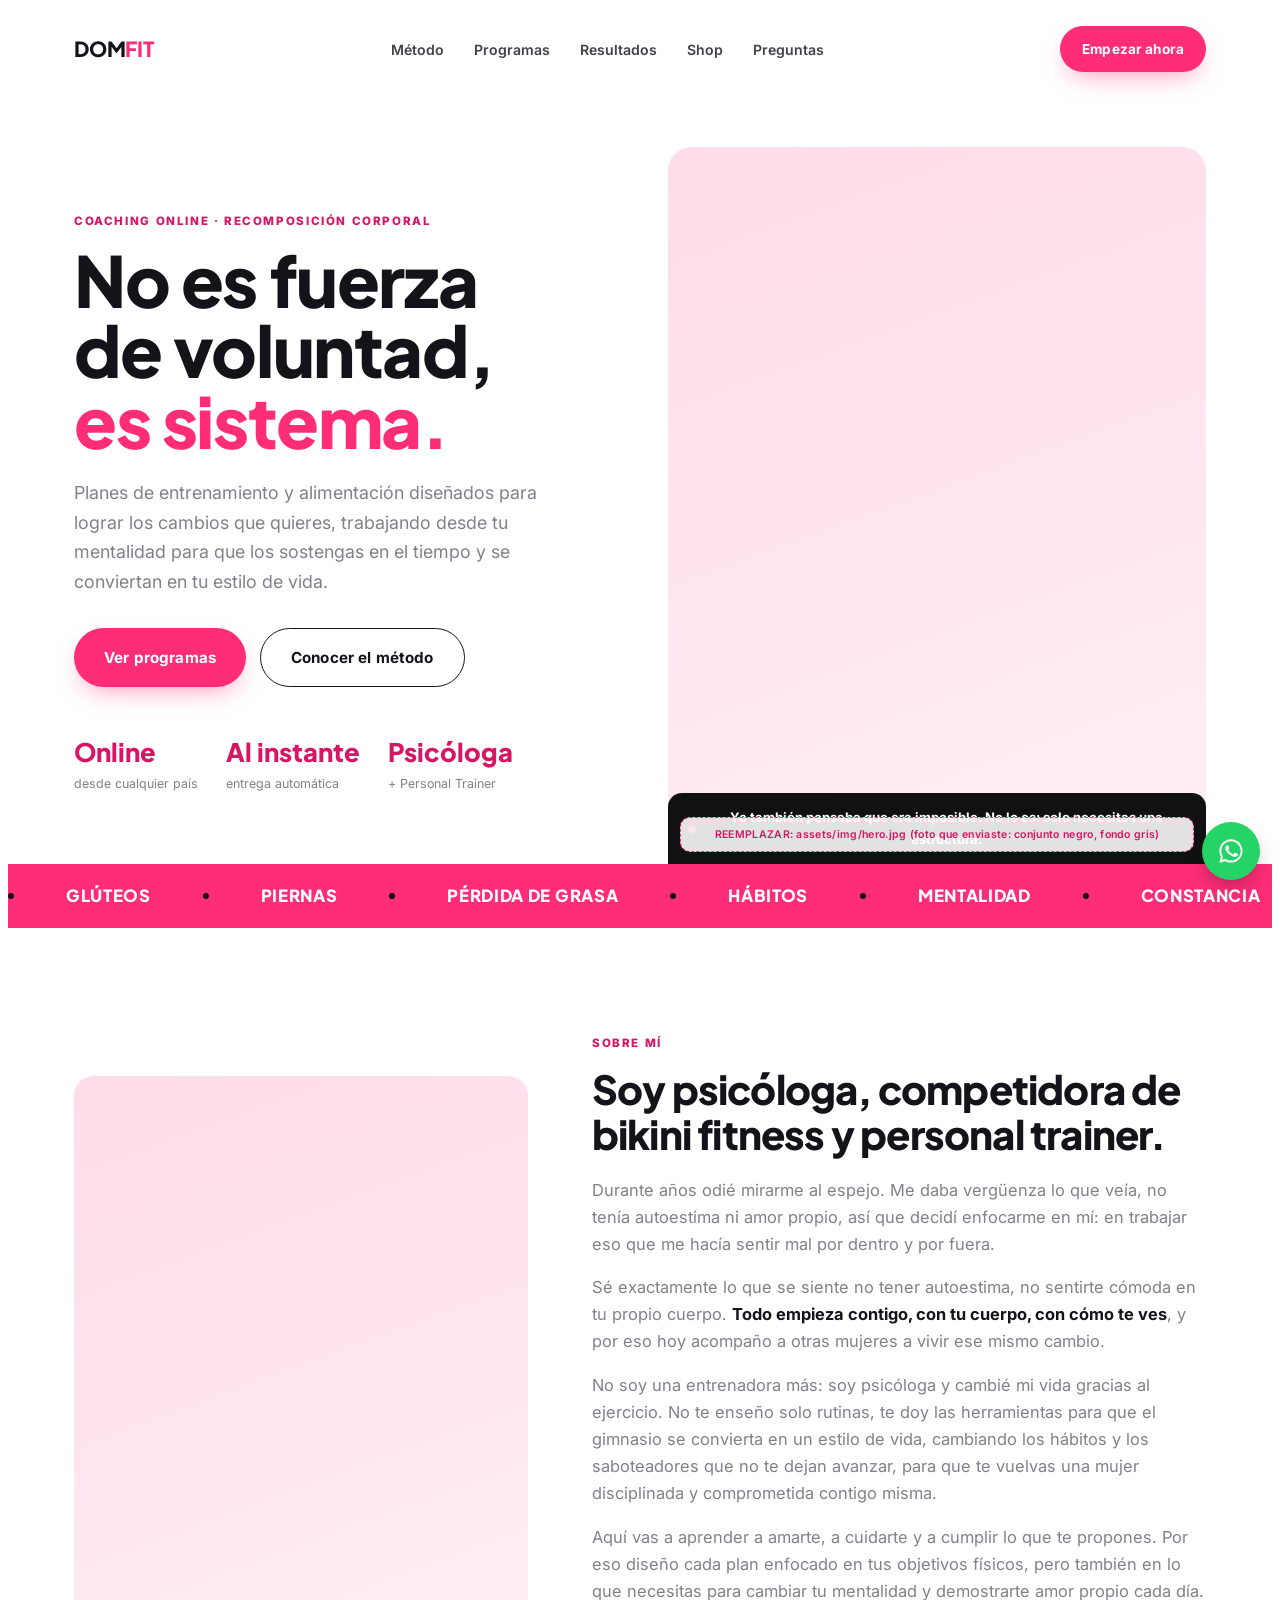
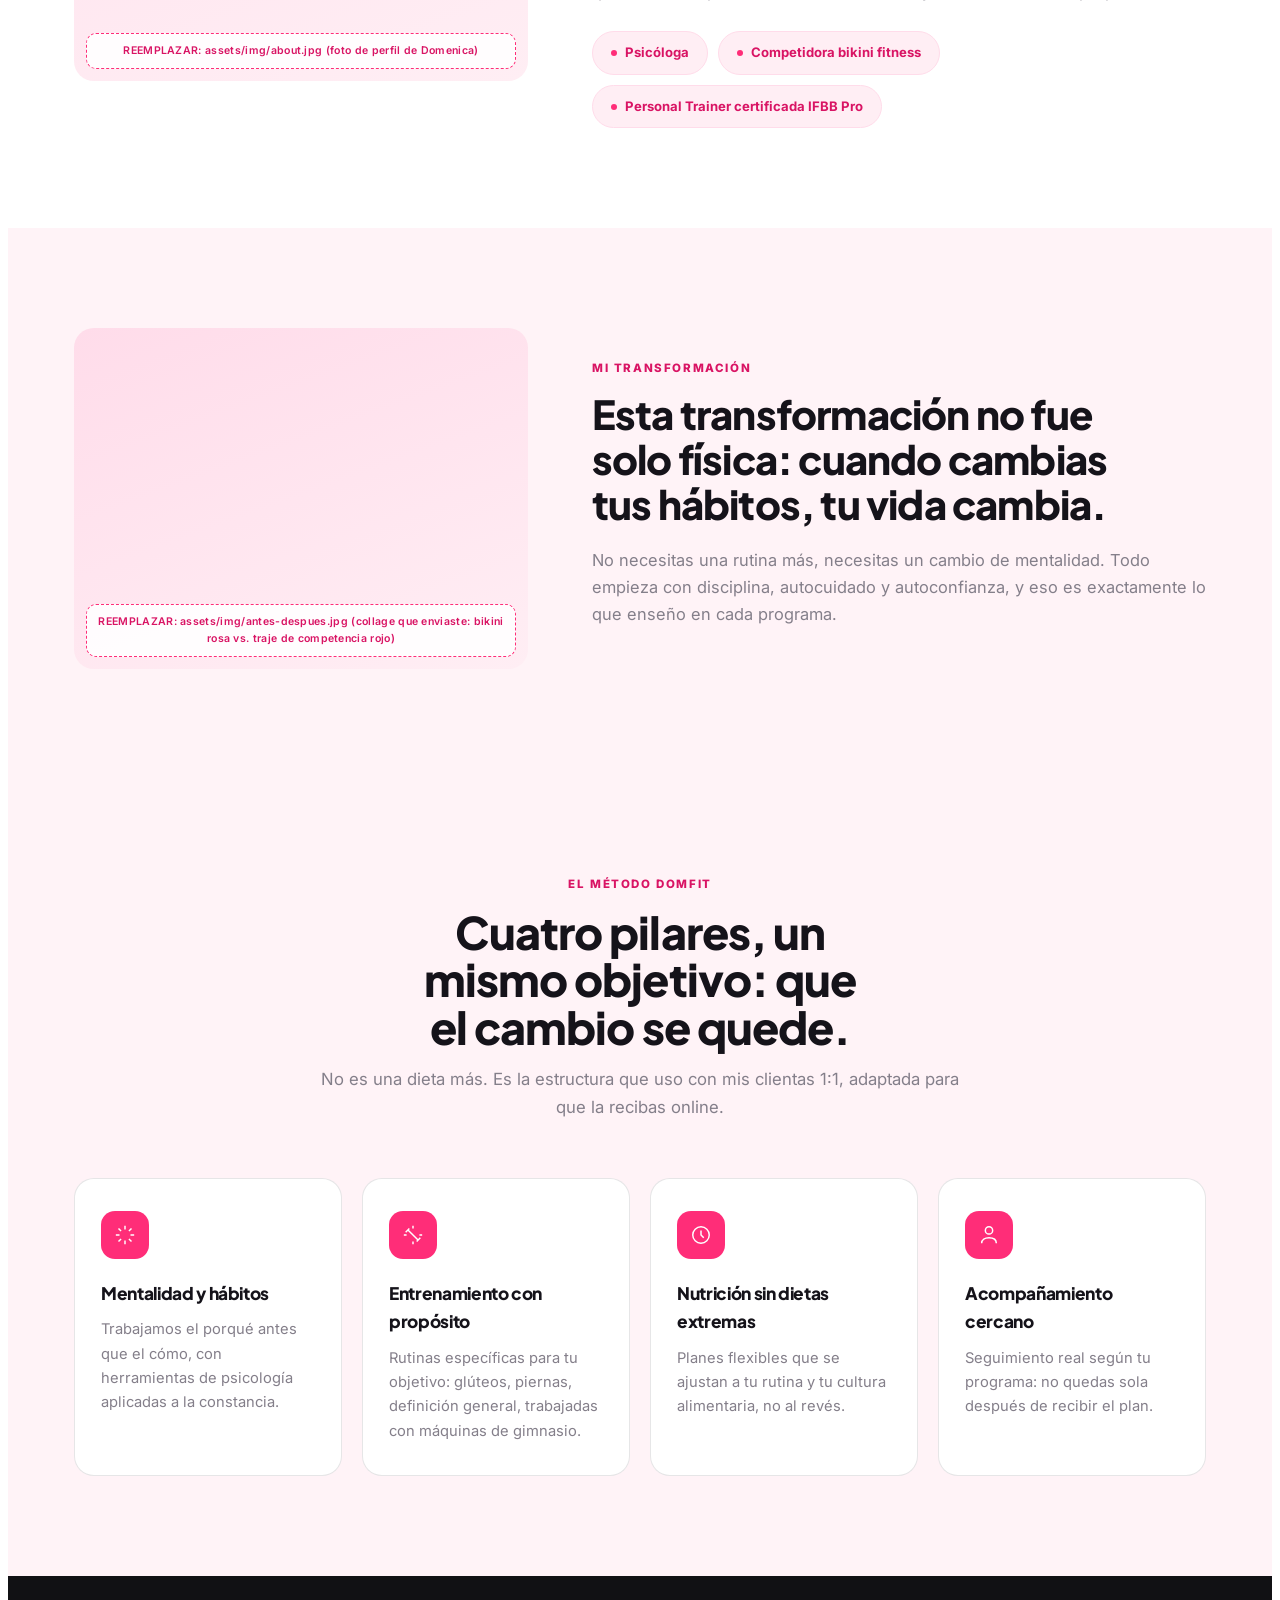
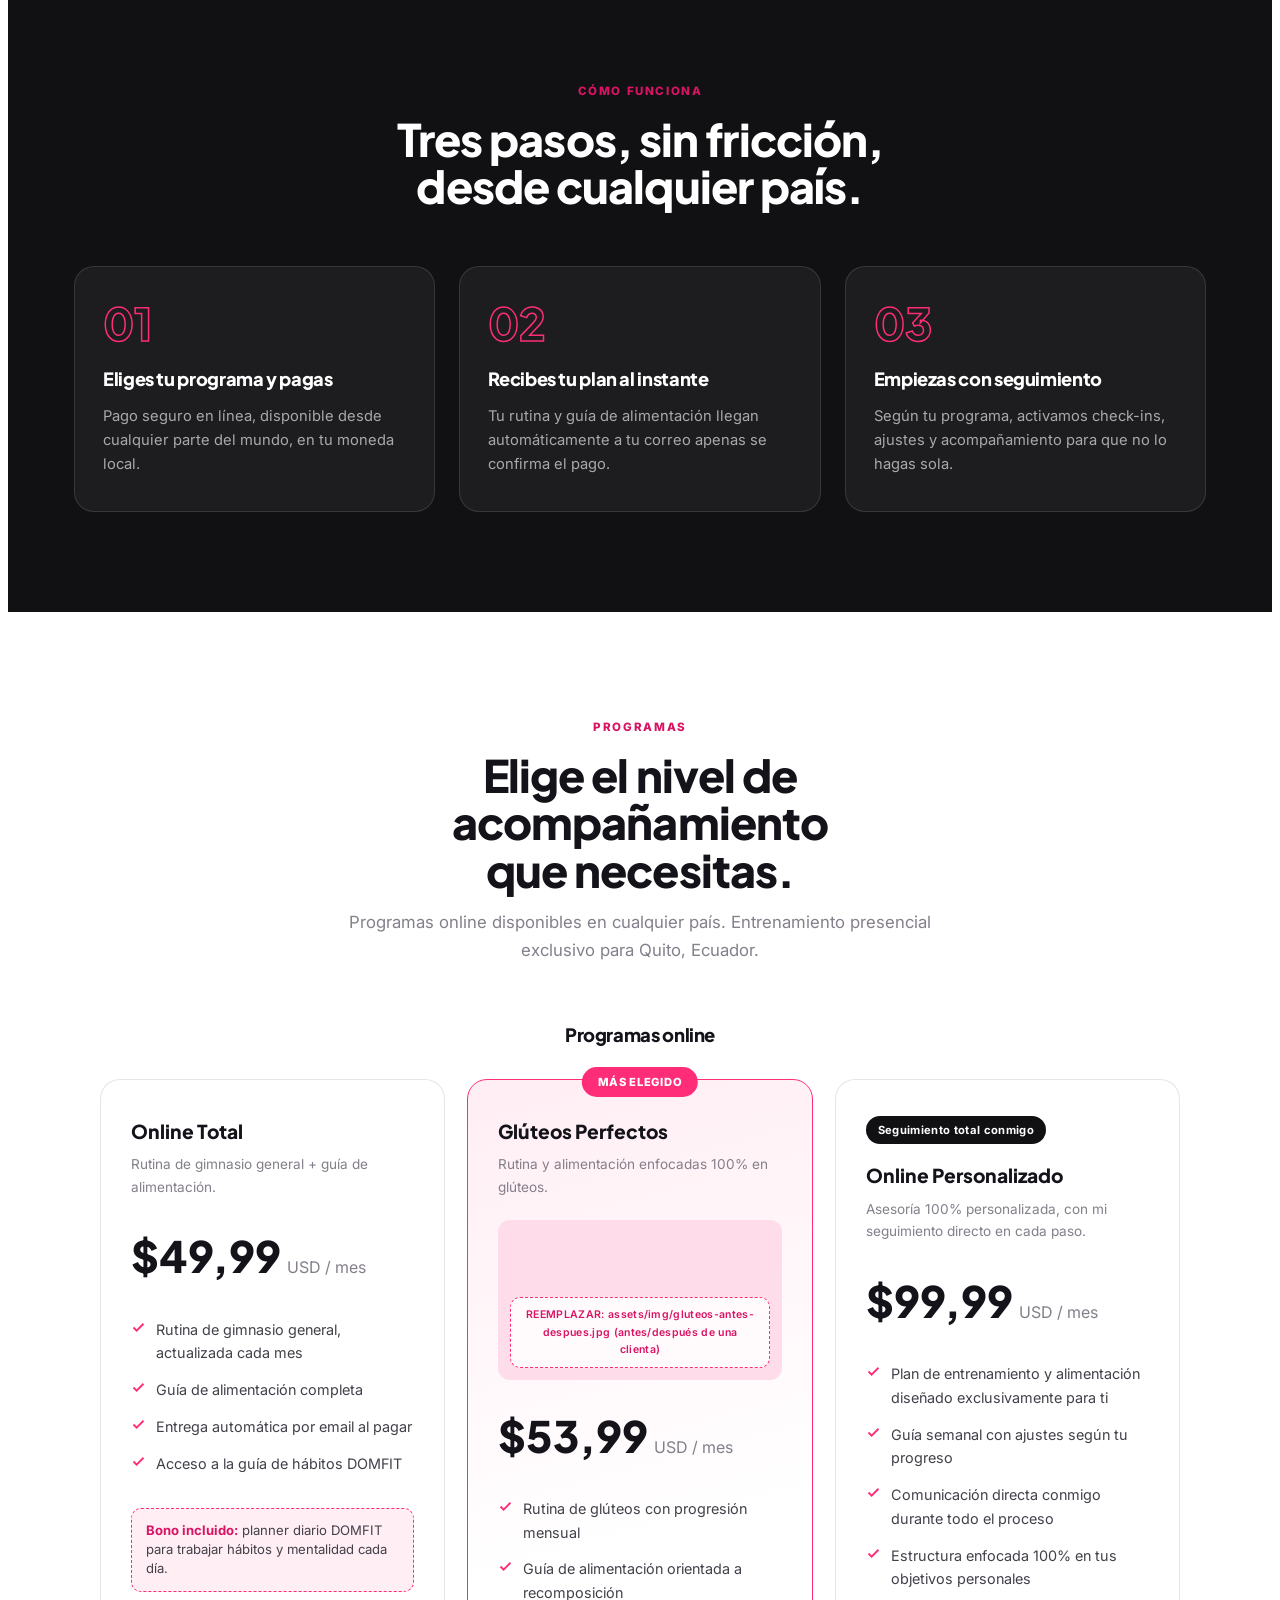
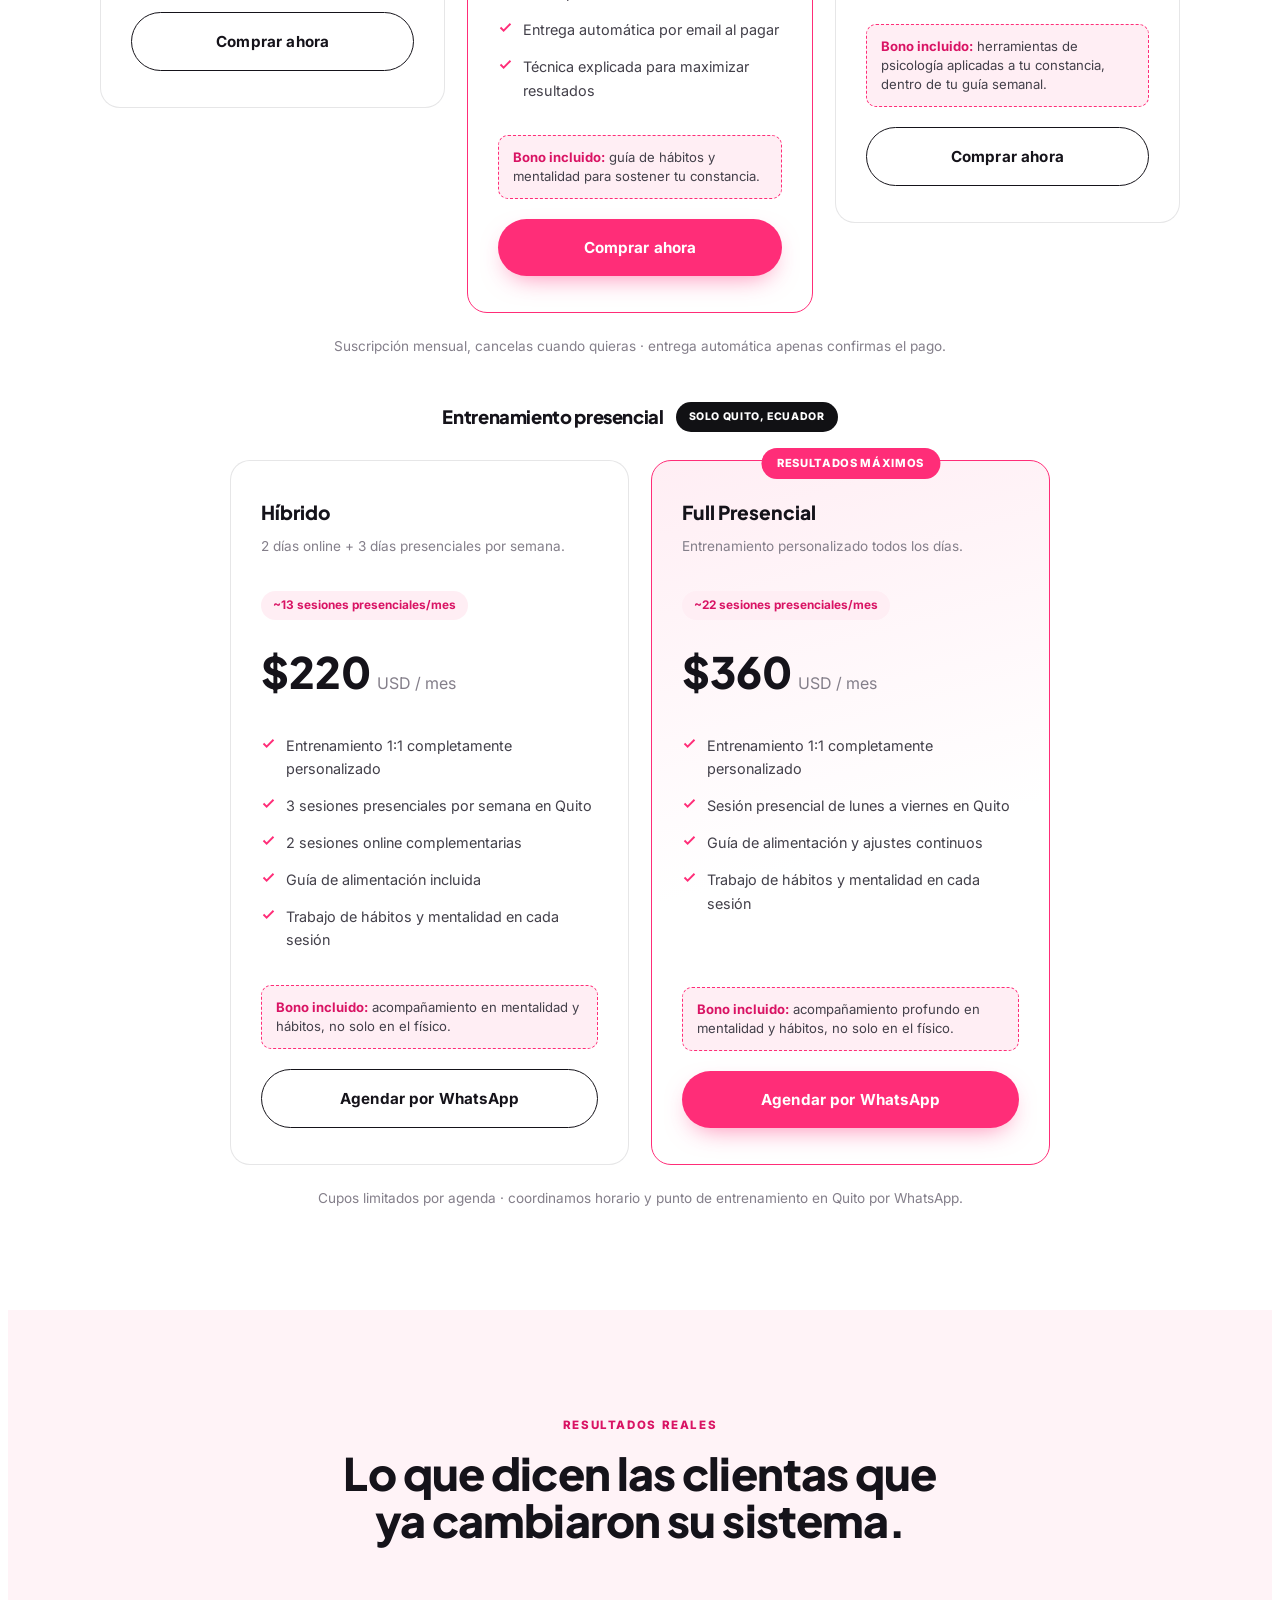
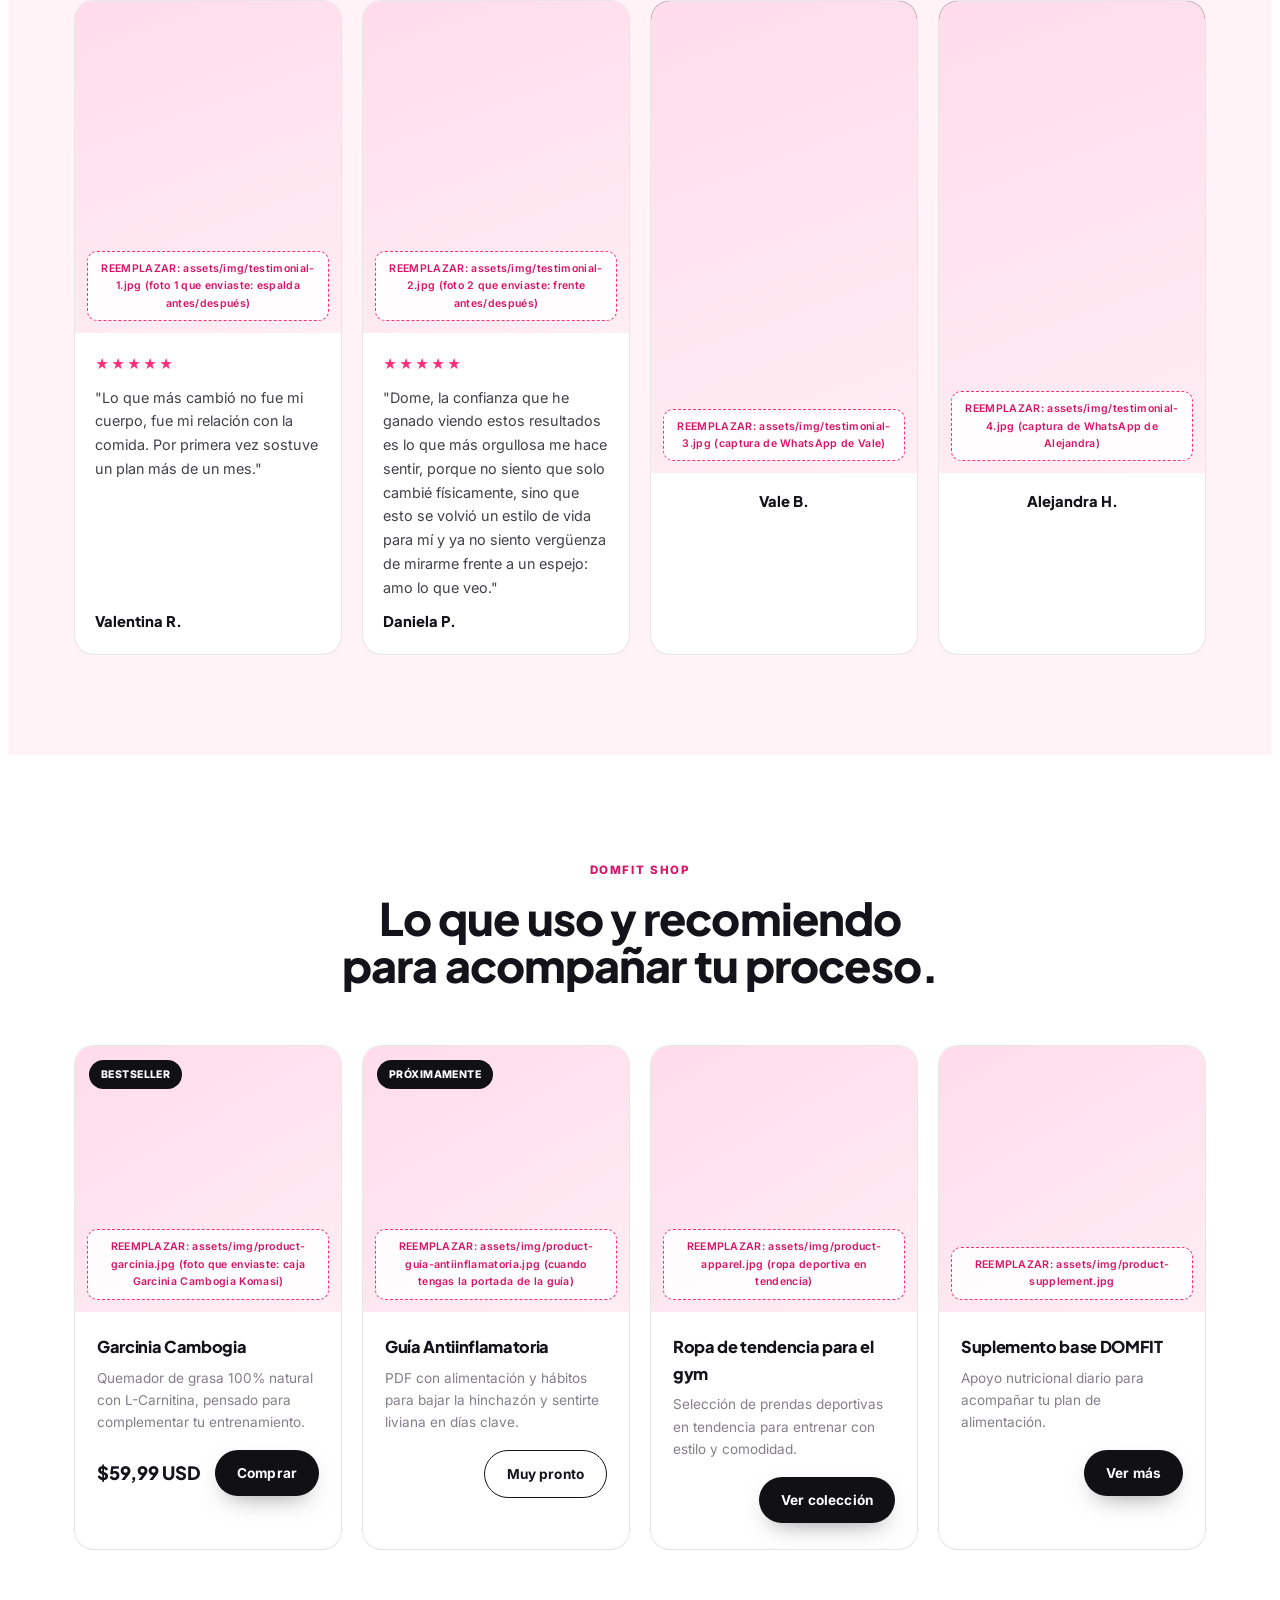
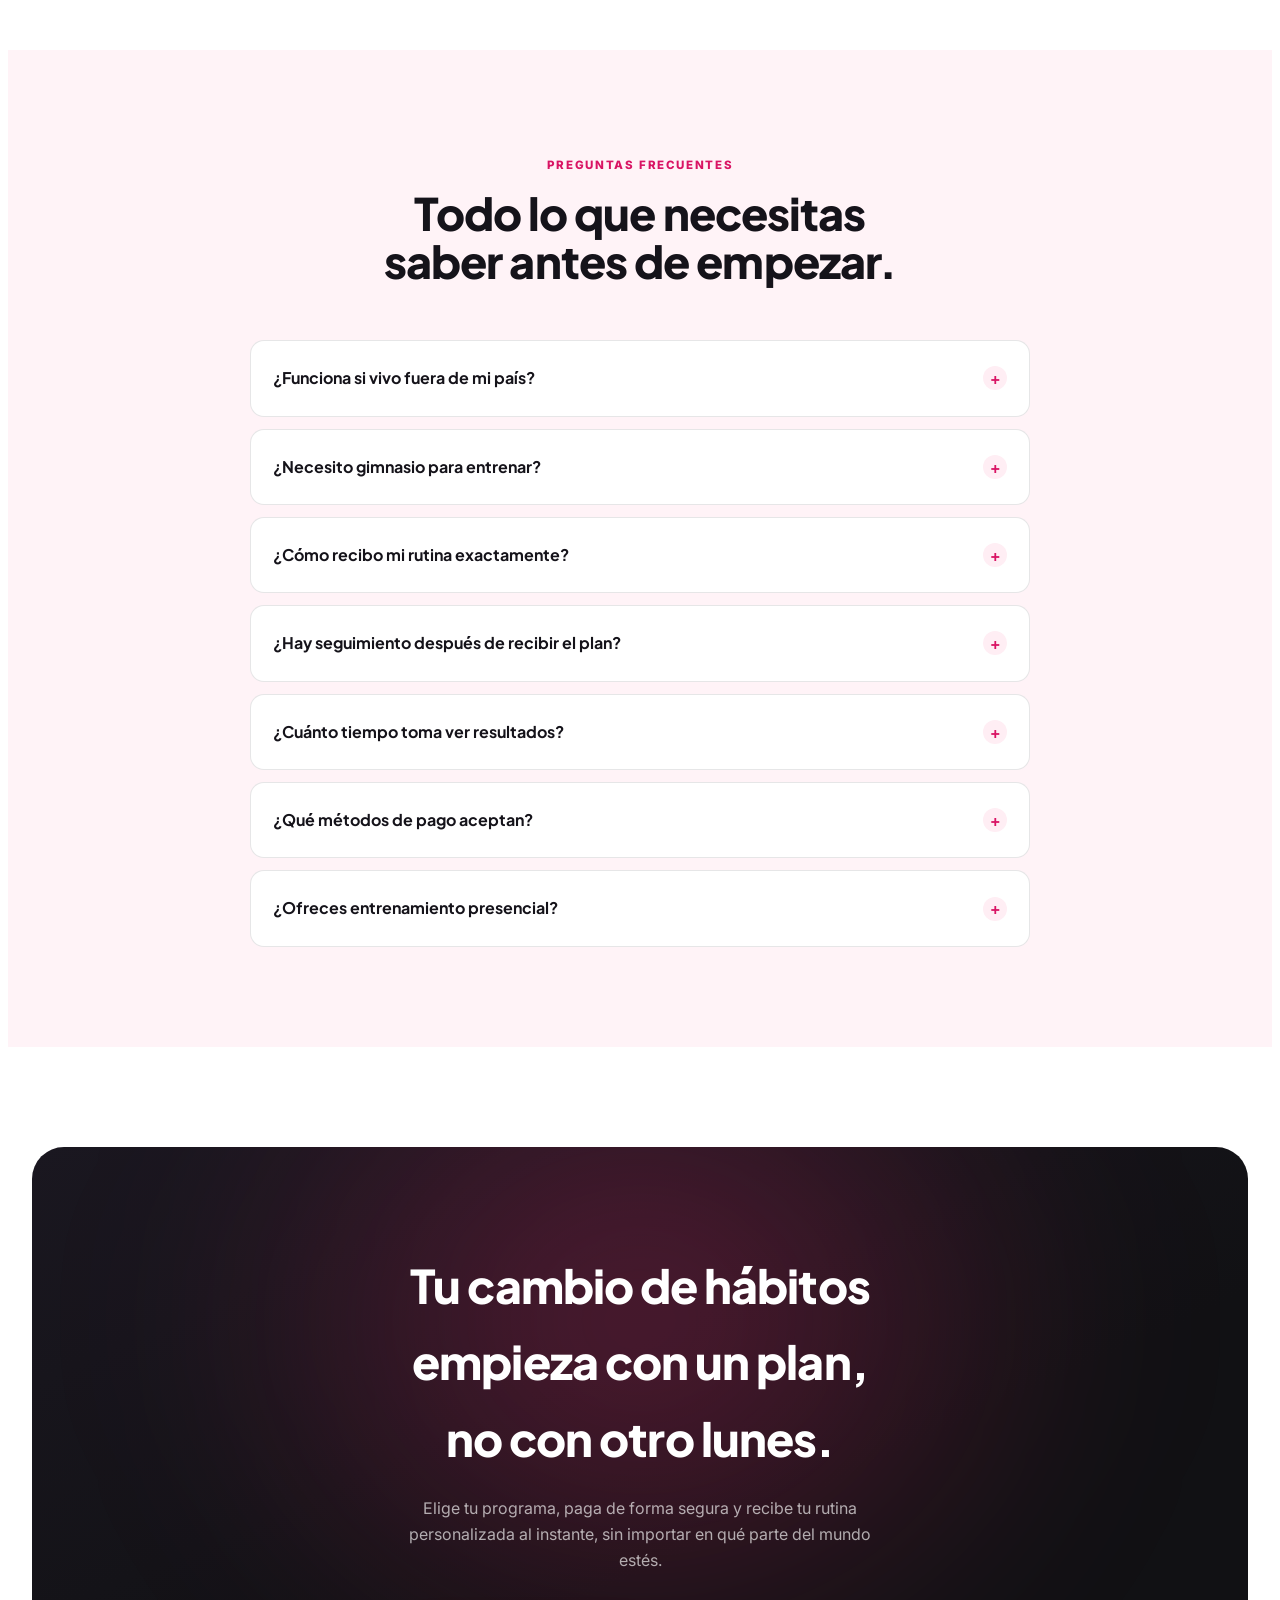
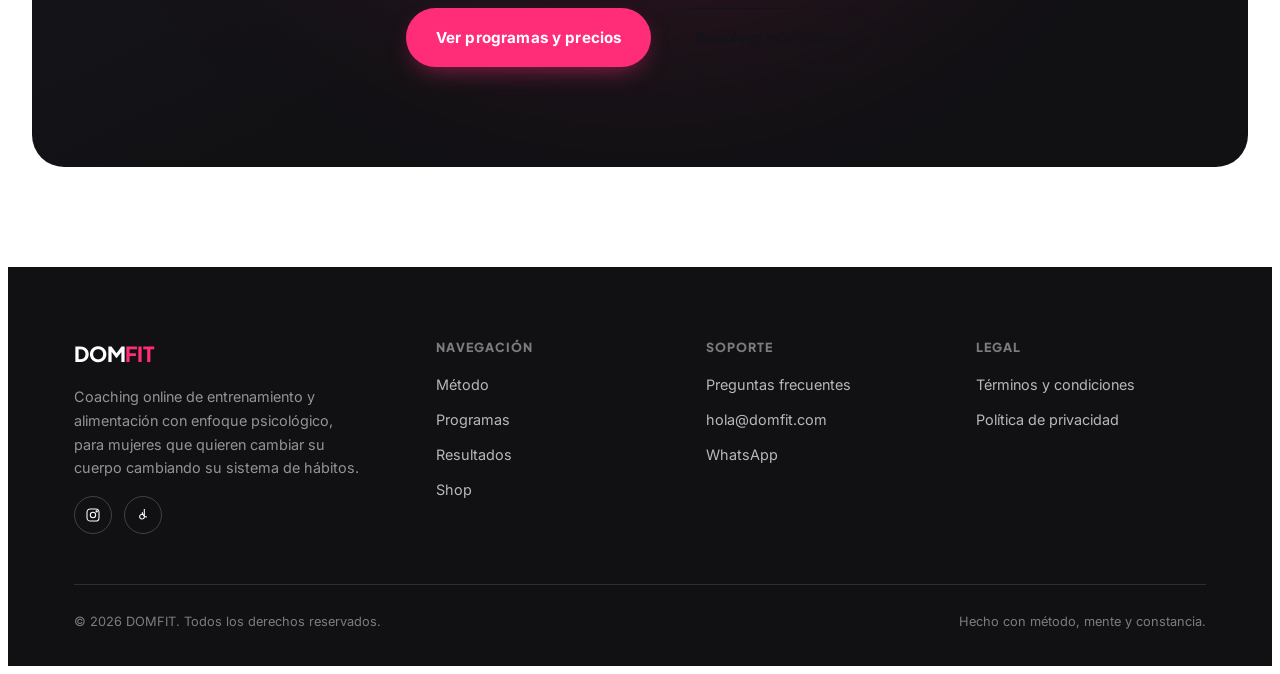
==== commit bff609f7: "Add habit/mindset bonus callout to every pricing card The Programas section previously only mentione" ====
--- a/index.html
+++ b/index.html
@@ -141,9 +141,11 @@
   #dfx .price-amount{display:flex;align-items:baseline;gap:6px;margin-bottom:26px;}
   #dfx .price-amount .num{font-family:'Plus Jakarta Sans',sans-serif;font-size:2.7rem;font-weight:800;}
   #dfx .price-amount .cur{font-size:1rem;color:var(--ink-mute);}
-  #dfx .price-list{margin-bottom:28px;flex:1;}
+  #dfx .price-list{margin-bottom:20px;flex:1;}
   #dfx .price-list li{display:flex;align-items:flex-start;gap:10px;font-size:.9rem;color:var(--ink-soft);margin-bottom:13px;}
   #dfx .price-list li svg{flex:none;margin-top:2px;color:var(--pink);}
+  #dfx .price-bonus{background:var(--pink-tint);border:1px dashed var(--pink);border-radius:10px;padding:12px 14px;font-size:.82rem;line-height:1.45;color:var(--ink-soft);margin-bottom:20px;}
+  #dfx .price-bonus strong{color:var(--pink-dark);}
   #dfx .price-note{text-align:center;color:var(--ink-mute);font-size:.85rem;margin-top:22px;}
 
   /* TESTIMONIALS / TRANSFORMATIONS */
@@ -418,6 +420,7 @@
               <li><svg width="15" height="15" viewBox="0 0 24 24" fill="none" stroke="currentColor" stroke-width="3"><path d="M20 6L9 17l-5-5"/></svg> Entrega automática por email al pagar</li>
               <li><svg width="15" height="15" viewBox="0 0 24 24" fill="none" stroke="currentColor" stroke-width="3"><path d="M20 6L9 17l-5-5"/></svg> Acceso a la guía de hábitos DOMFIT</li>
             </ul>
+            <div class="price-bonus"><strong>Bono incluido:</strong> planner diario DOMFIT para trabajar hábitos y mentalidad cada día.</div>
             <!-- PEGAR AQUÍ EL LINK DE STAN STORE / PAYHIP DEL PROGRAMA ONLINE TOTAL -->
             <a href="#checkout" class="btn btn-outline btn-block">Comprar ahora</a>
           </div>
@@ -436,6 +439,7 @@
               <li><svg width="15" height="15" viewBox="0 0 24 24" fill="none" stroke="currentColor" stroke-width="3"><path d="M20 6L9 17l-5-5"/></svg> Entrega automática por email al pagar</li>
               <li><svg width="15" height="15" viewBox="0 0 24 24" fill="none" stroke="currentColor" stroke-width="3"><path d="M20 6L9 17l-5-5"/></svg> Técnica explicada para maximizar resultados</li>
             </ul>
+            <div class="price-bonus"><strong>Bono incluido:</strong> guía de hábitos y mentalidad para sostener tu constancia.</div>
             <!-- PEGAR AQUÍ EL LINK DE STAN STORE / PAYHIP DEL PROGRAMA GLÚTEOS PERFECTOS -->
             <a href="#checkout" class="btn btn-block">Comprar ahora</a>
           </div>
@@ -451,6 +455,7 @@
               <li><svg width="15" height="15" viewBox="0 0 24 24" fill="none" stroke="currentColor" stroke-width="3"><path d="M20 6L9 17l-5-5"/></svg> Comunicación directa conmigo durante todo el proceso</li>
               <li><svg width="15" height="15" viewBox="0 0 24 24" fill="none" stroke="currentColor" stroke-width="3"><path d="M20 6L9 17l-5-5"/></svg> Estructura enfocada 100% en tus objetivos personales</li>
             </ul>
+            <div class="price-bonus"><strong>Bono incluido:</strong> herramientas de psicología aplicadas a tu constancia, dentro de tu guía semanal.</div>
             <!-- PEGAR AQUÍ EL LINK DE STAN STORE / PAYHIP DEL PROGRAMA ONLINE PERSONALIZADO -->
             <a href="#checkout" class="btn btn-outline btn-block">Comprar ahora</a>
           </div>
@@ -476,7 +481,9 @@
               <li><svg width="15" height="15" viewBox="0 0 24 24" fill="none" stroke="currentColor" stroke-width="3"><path d="M20 6L9 17l-5-5"/></svg> 3 sesiones presenciales por semana en Quito</li>
               <li><svg width="15" height="15" viewBox="0 0 24 24" fill="none" stroke="currentColor" stroke-width="3"><path d="M20 6L9 17l-5-5"/></svg> 2 sesiones online complementarias</li>
               <li><svg width="15" height="15" viewBox="0 0 24 24" fill="none" stroke="currentColor" stroke-width="3"><path d="M20 6L9 17l-5-5"/></svg> Guía de alimentación incluida</li>
+              <li><svg width="15" height="15" viewBox="0 0 24 24" fill="none" stroke="currentColor" stroke-width="3"><path d="M20 6L9 17l-5-5"/></svg> Trabajo de hábitos y mentalidad en cada sesión</li>
             </ul>
+            <div class="price-bonus"><strong>Bono incluido:</strong> acompañamiento en mentalidad y hábitos, no solo en el físico.</div>
             <!-- REEMPLAZAR: número real de WhatsApp para agendar el programa Híbrido -->
             <a href="https://wa.me/593000000000?text=Hola%20Domenica%2C%20quiero%20info%20del%20programa%20H%C3%ADbrido" class="btn btn-outline btn-block">Agendar por WhatsApp</a>
           </div>
@@ -493,6 +500,7 @@
               <li><svg width="15" height="15" viewBox="0 0 24 24" fill="none" stroke="currentColor" stroke-width="3"><path d="M20 6L9 17l-5-5"/></svg> Guía de alimentación y ajustes continuos</li>
               <li><svg width="15" height="15" viewBox="0 0 24 24" fill="none" stroke="currentColor" stroke-width="3"><path d="M20 6L9 17l-5-5"/></svg> Trabajo de hábitos y mentalidad en cada sesión</li>
             </ul>
+            <div class="price-bonus"><strong>Bono incluido:</strong> acompañamiento profundo en mentalidad y hábitos, no solo en el físico.</div>
             <!-- REEMPLAZAR: número real de WhatsApp para agendar el programa Full Presencial -->
             <a href="https://wa.me/593000000000?text=Hola%20Domenica%2C%20quiero%20info%20del%20programa%20Full%20Presencial" class="btn btn-block">Agendar por WhatsApp</a>
           </div>
@@ -531,8 +539,7 @@
           <div class="testi-body">
             <div class="testi-stars">★★★★★</div>
             <p class="testi-quote">"Dome, la confianza que he ganado viendo estos resultados es lo que más orgullosa me hace sentir, porque no siento que solo cambié físicamente, sino que esto se volvió un estilo de vida para mí y ya no siento vergüenza de mirarme frente a un espejo: amo lo que veo."</p>
-            <!-- CONFIRMAR: falta el nombre real de esta clienta -->
-            <div><div class="testi-name">Nombre pendiente</div></div>
+            <div><div class="testi-name">Daniela P.</div></div>
           </div>
         </div>
 
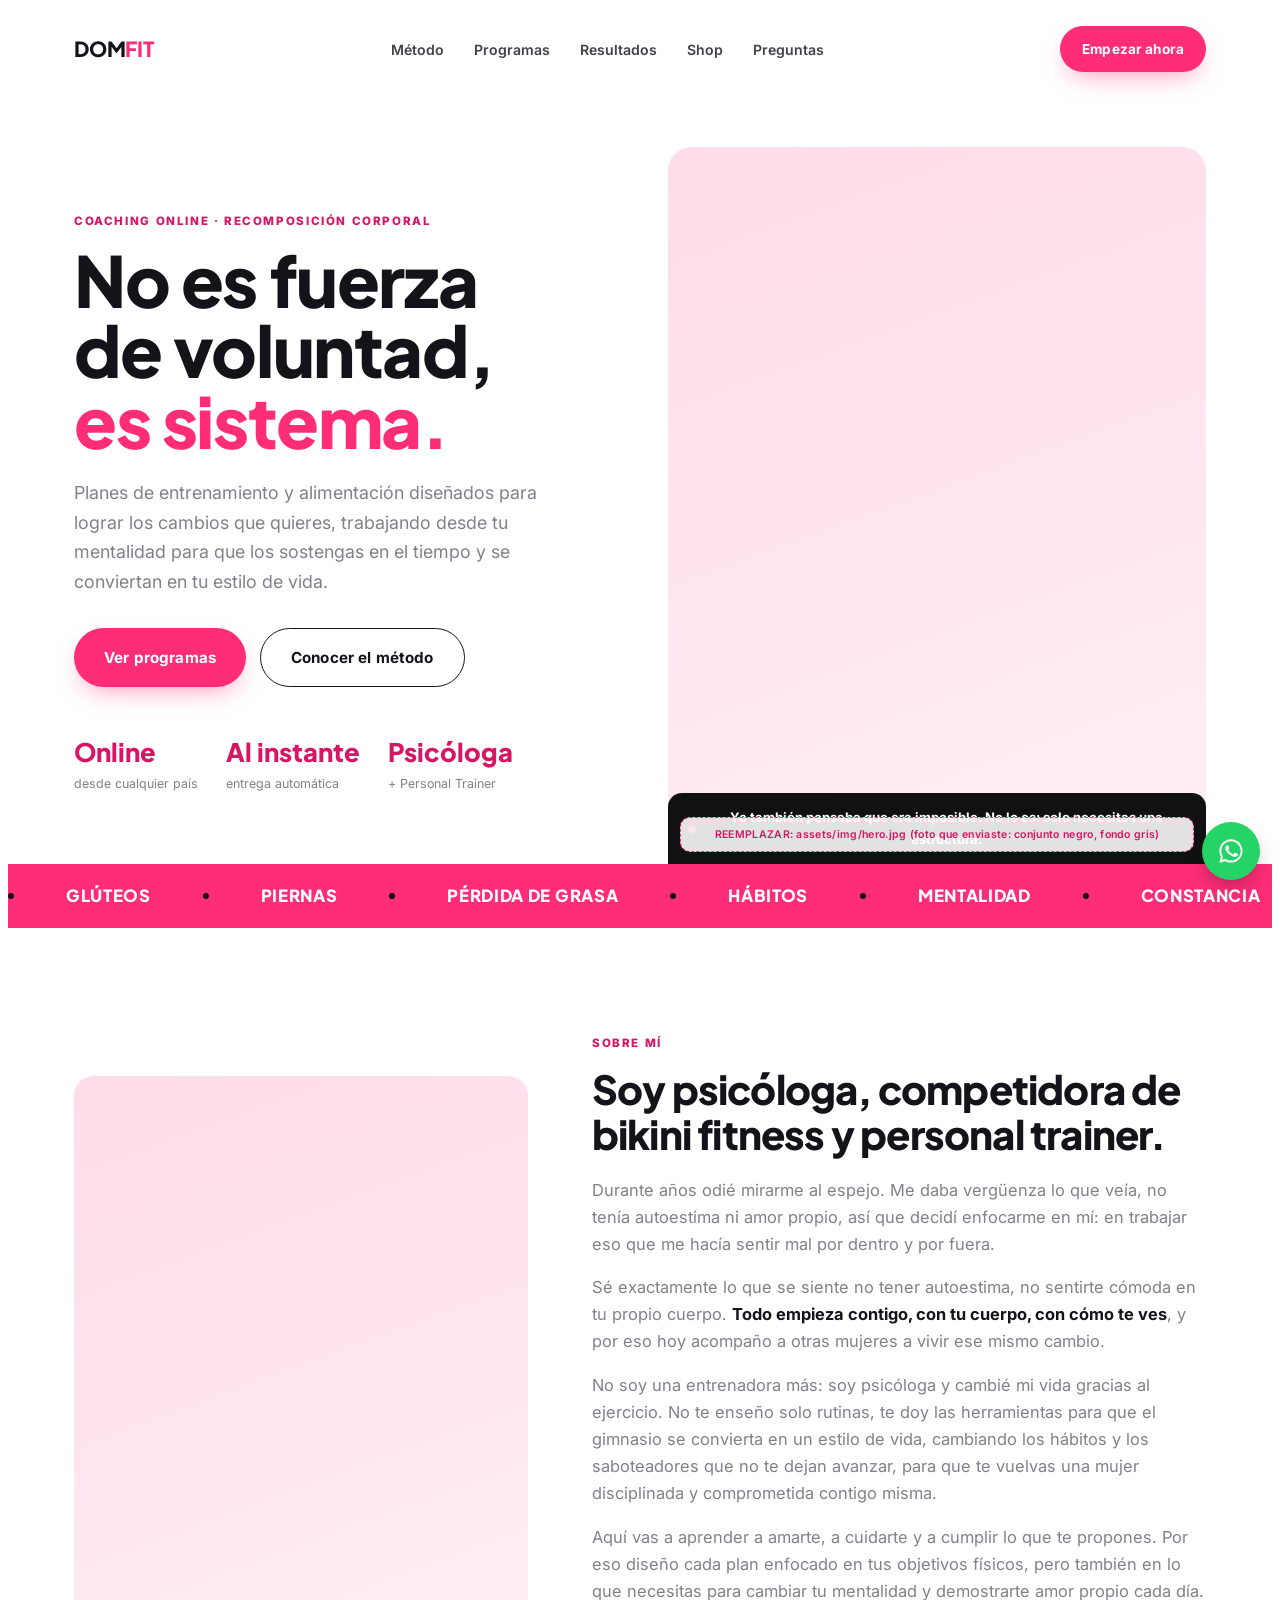
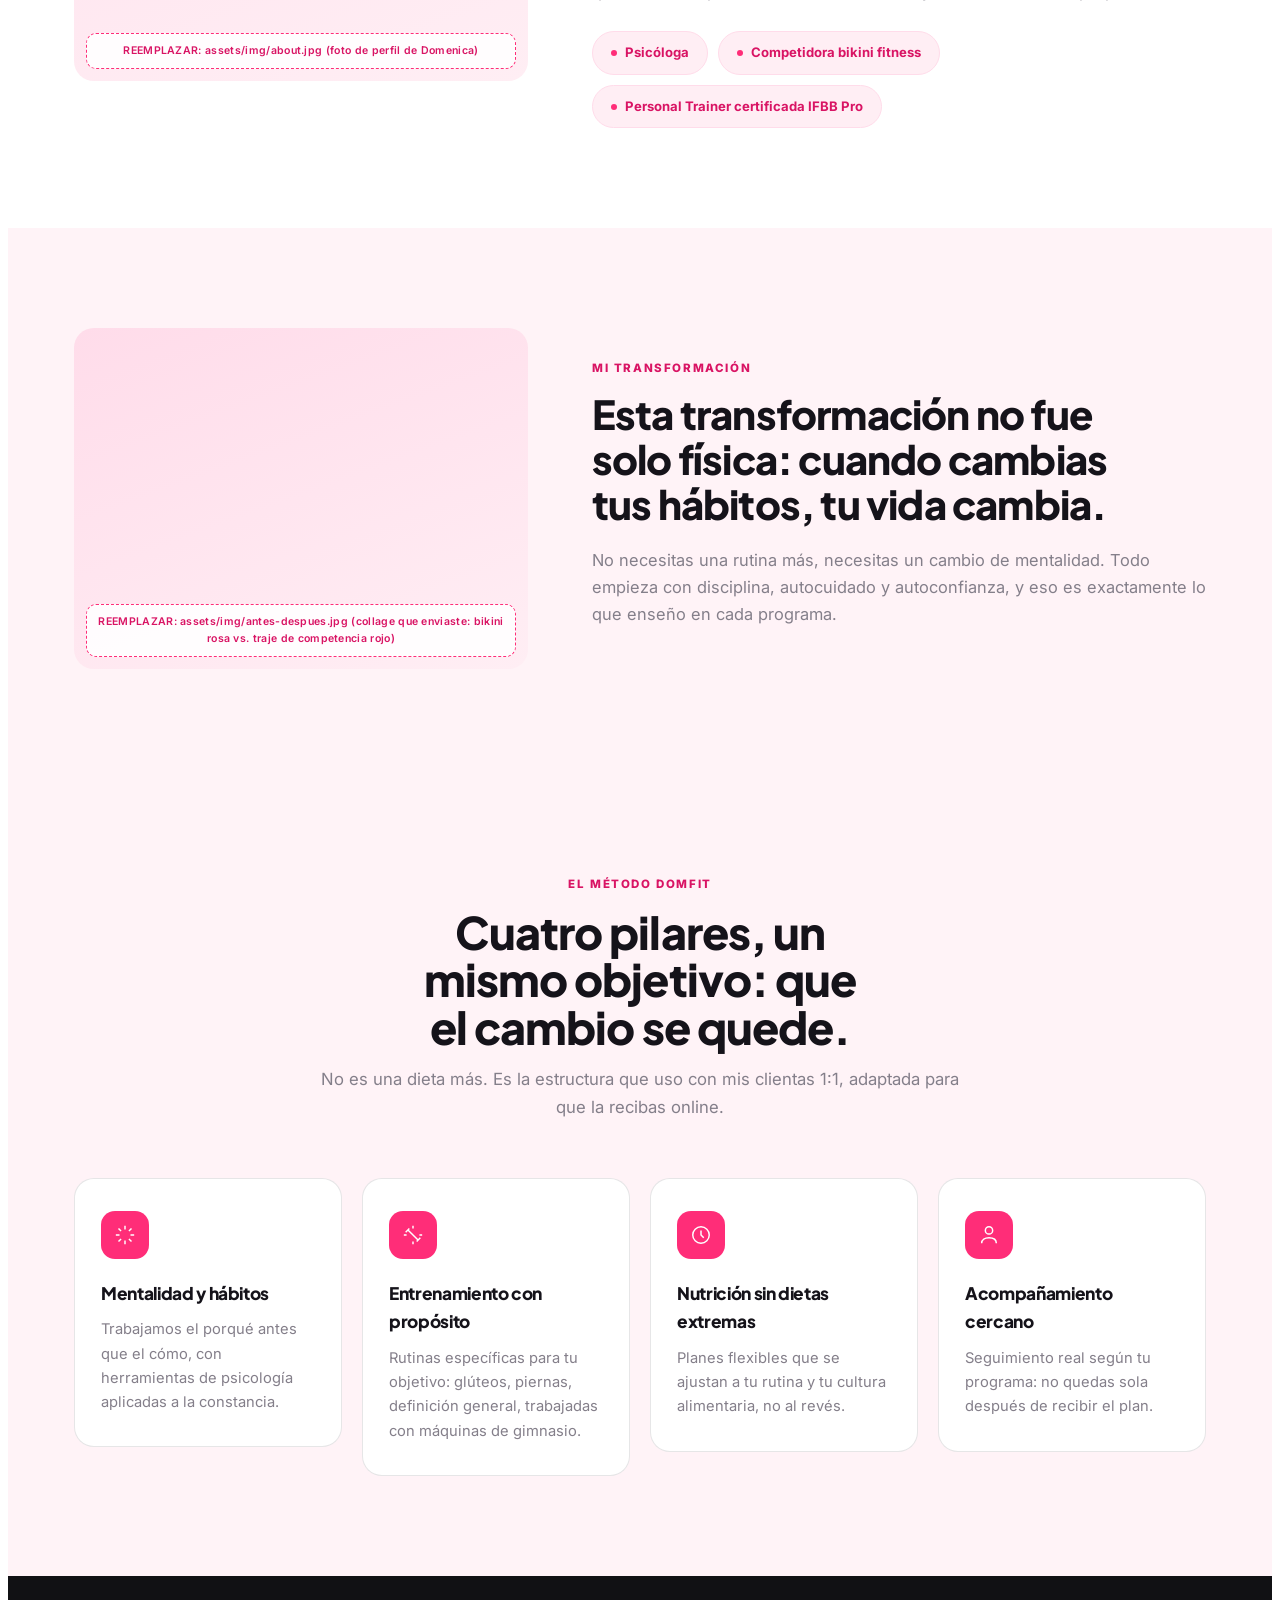
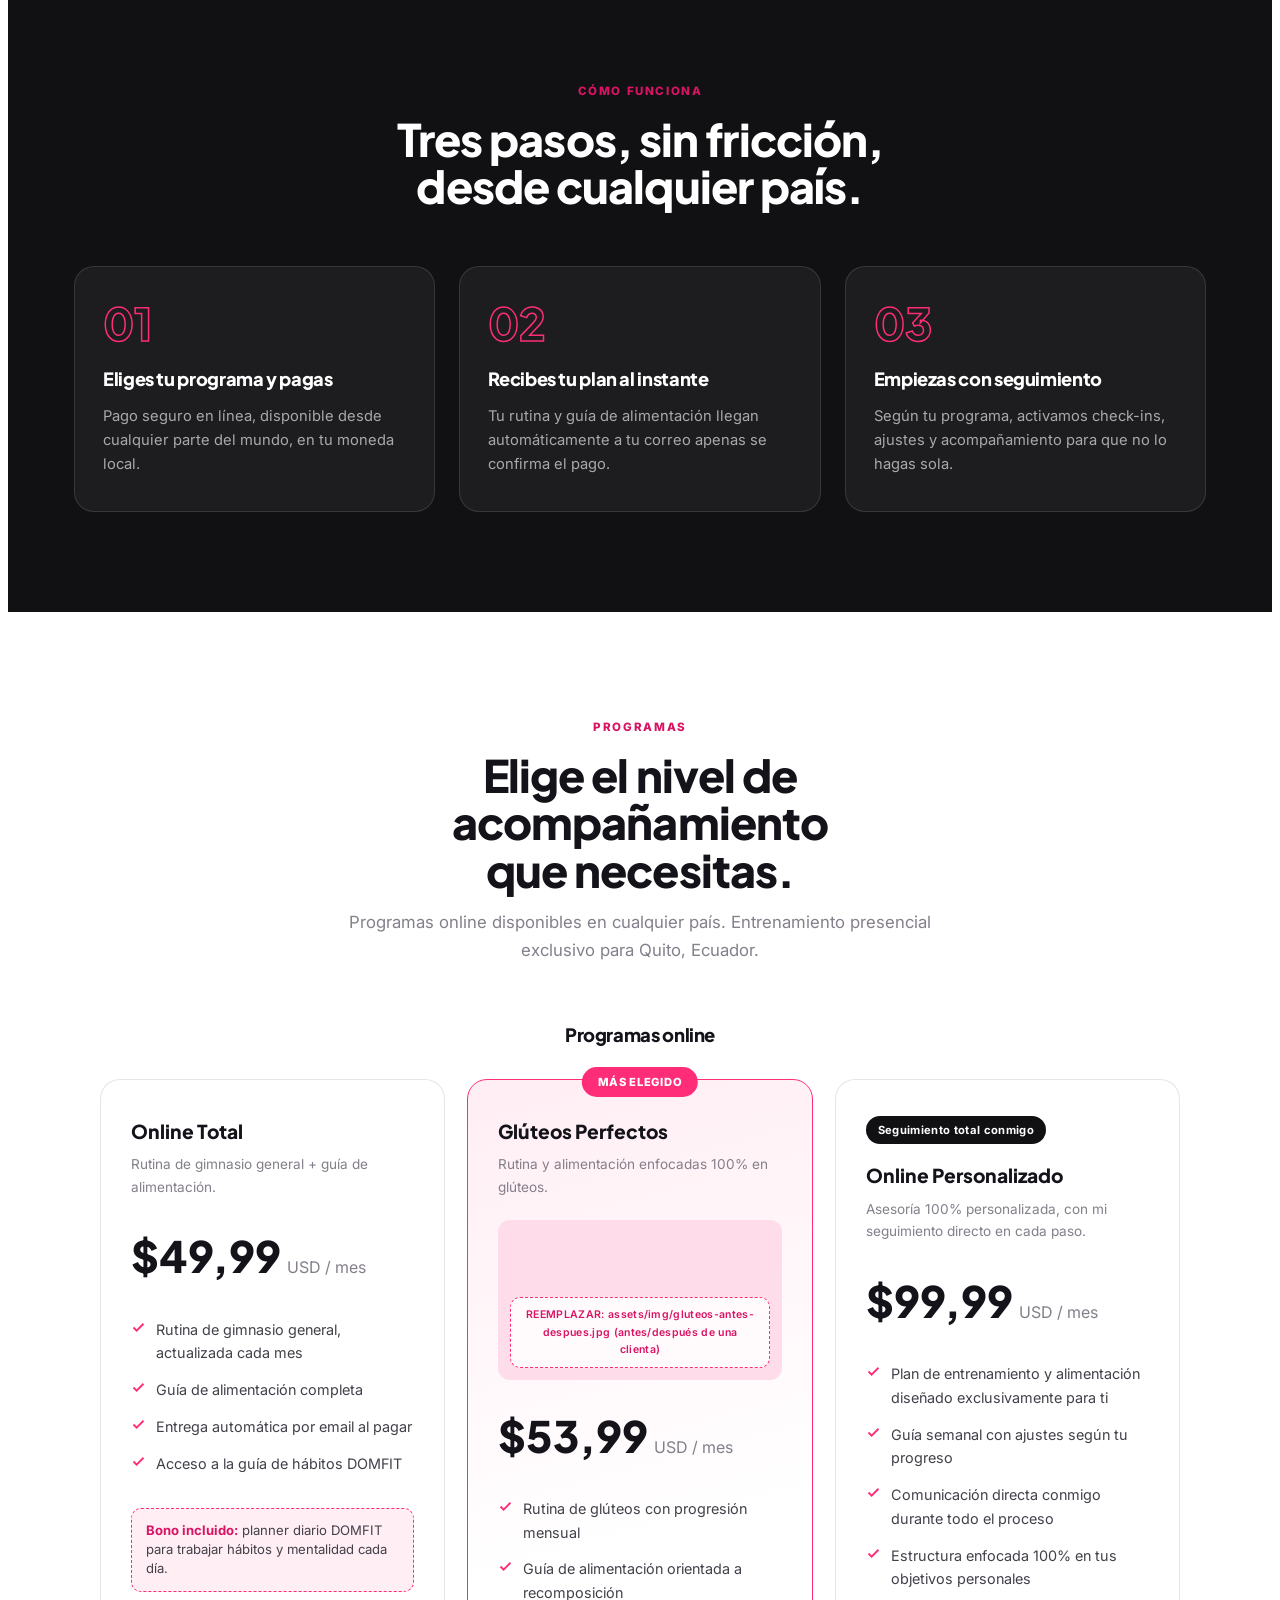
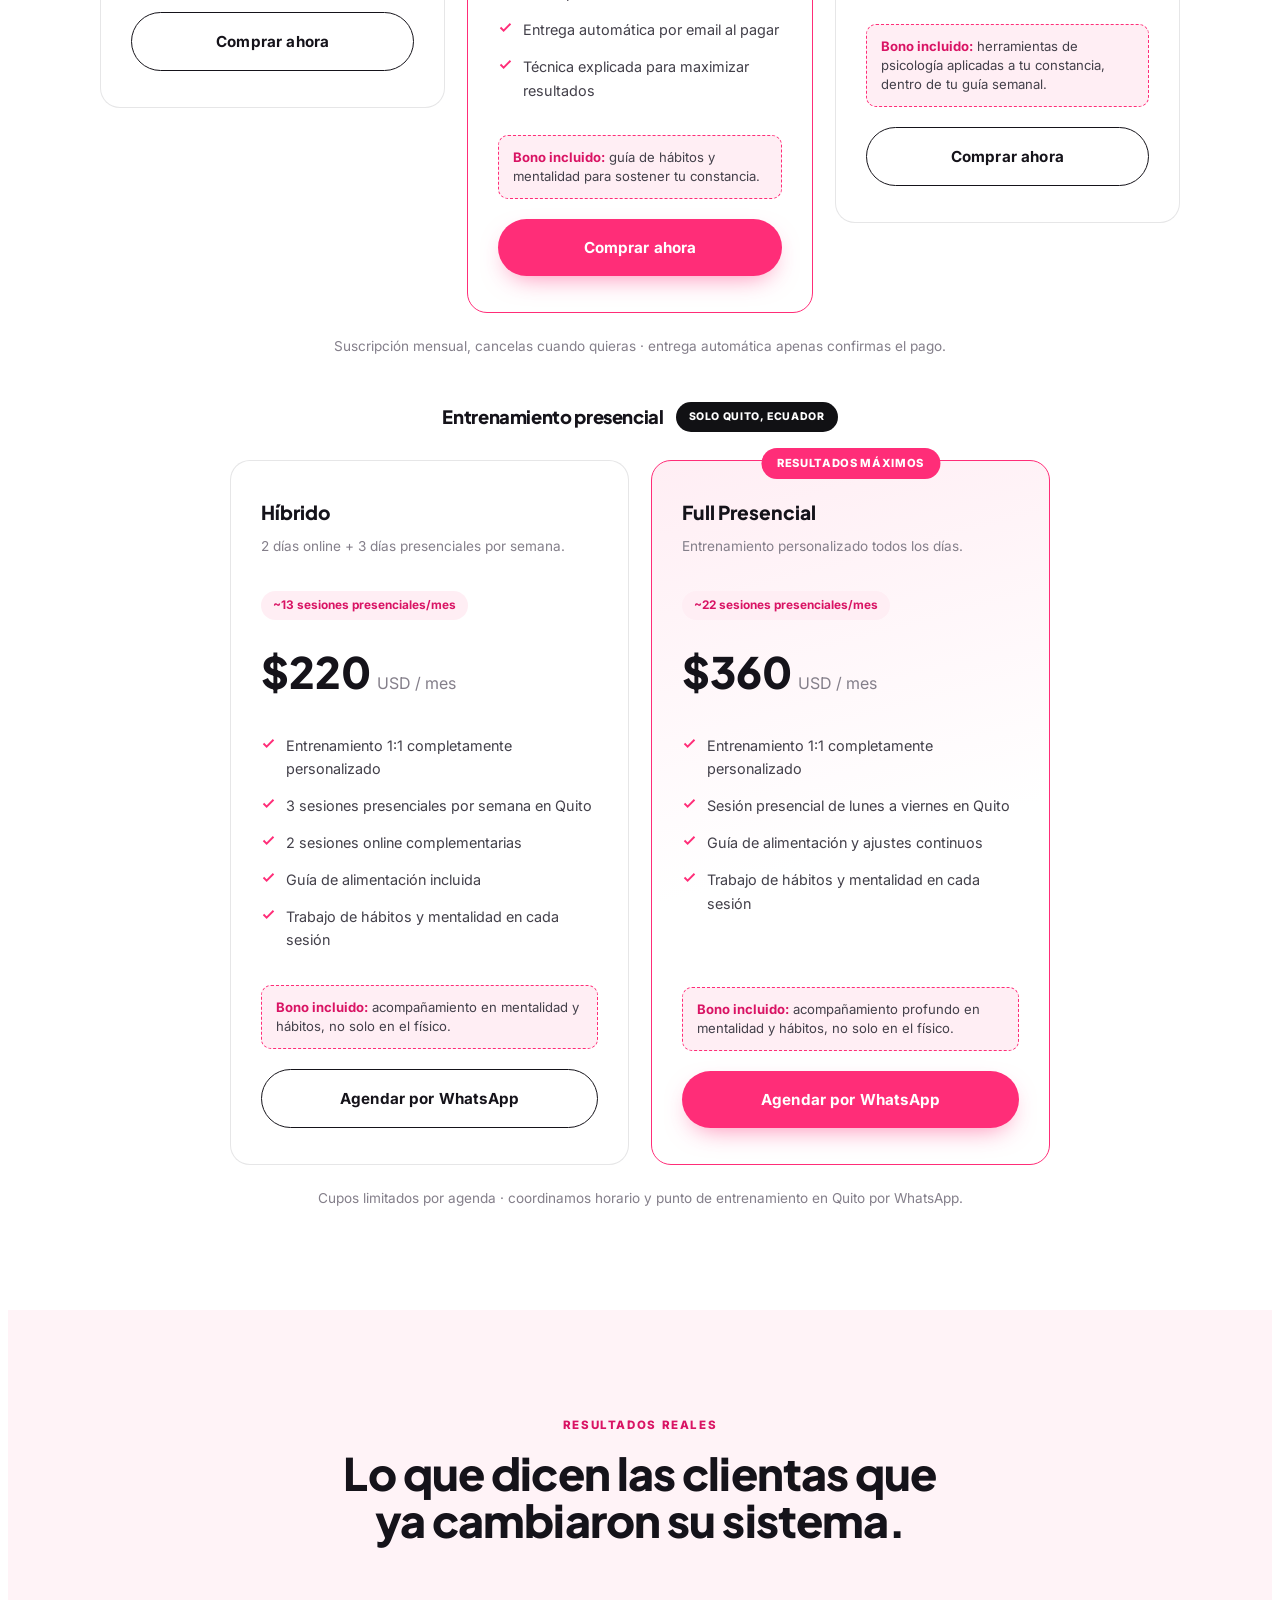
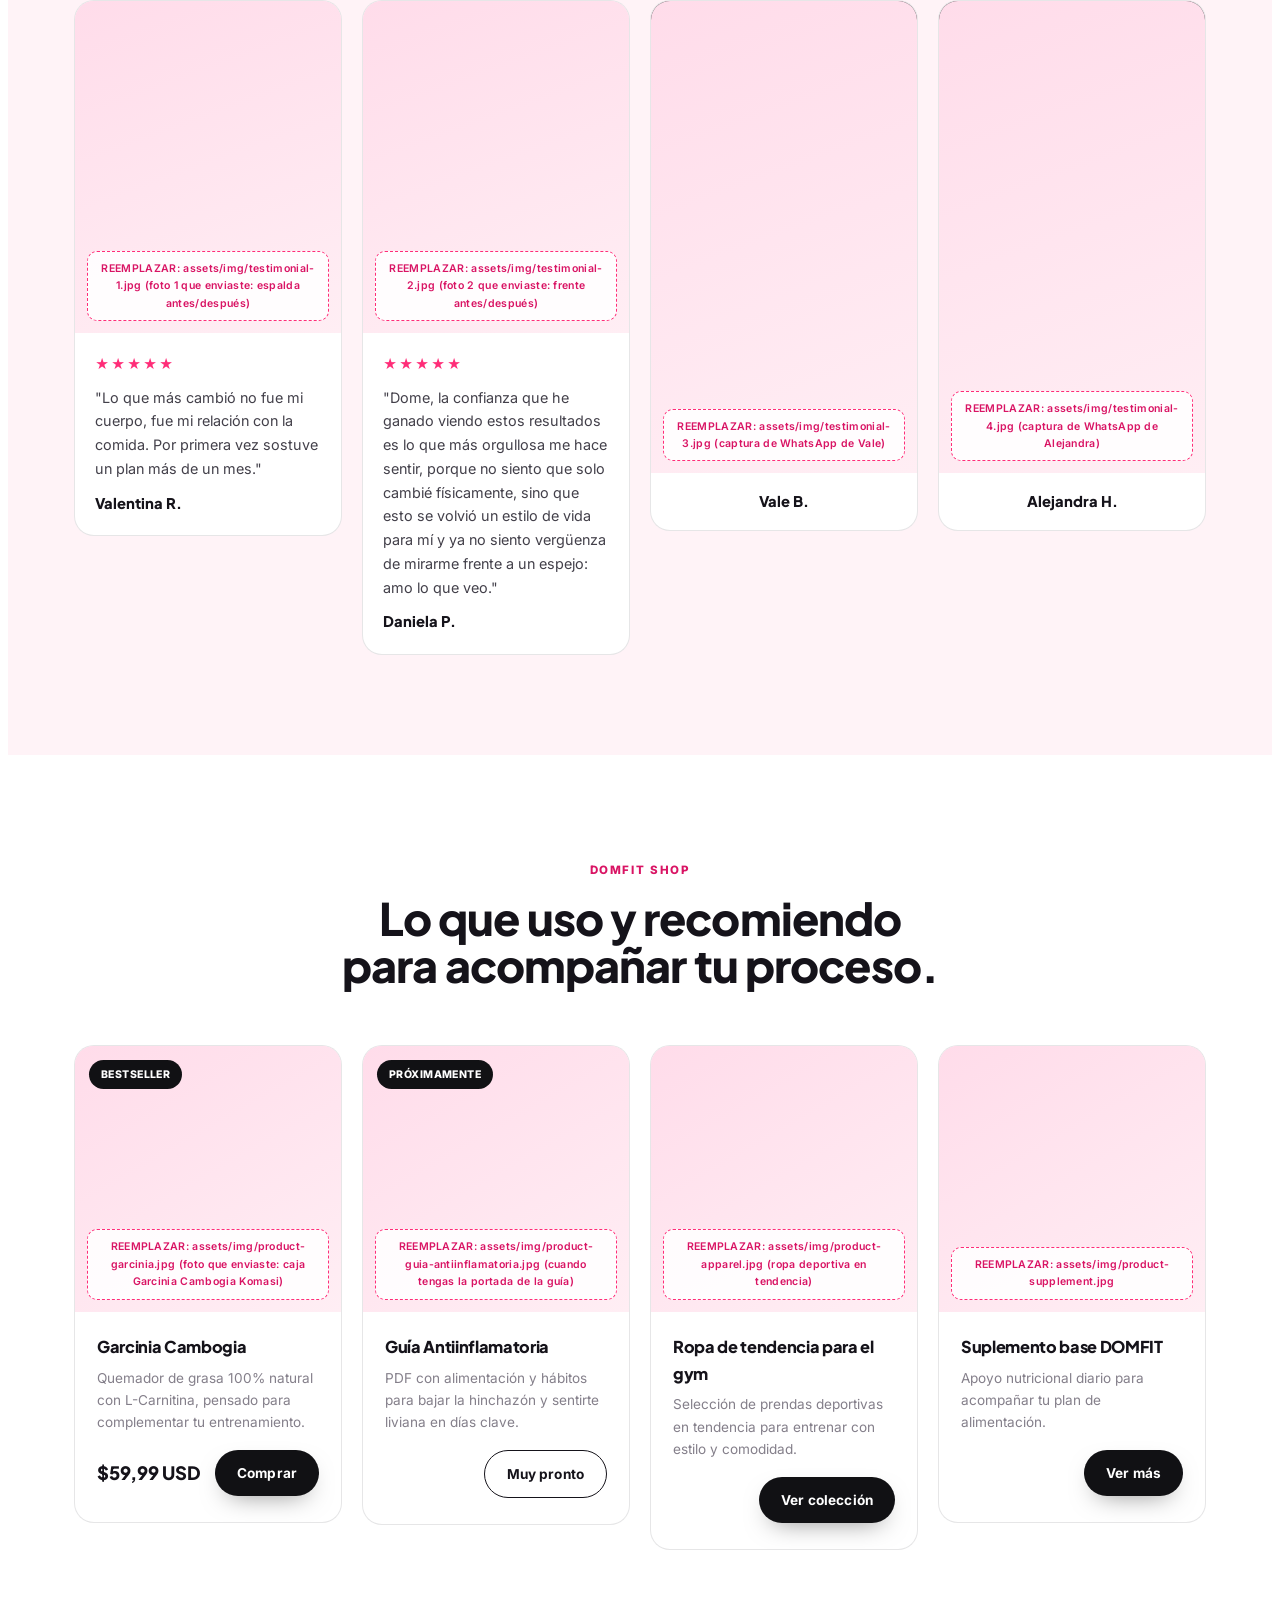
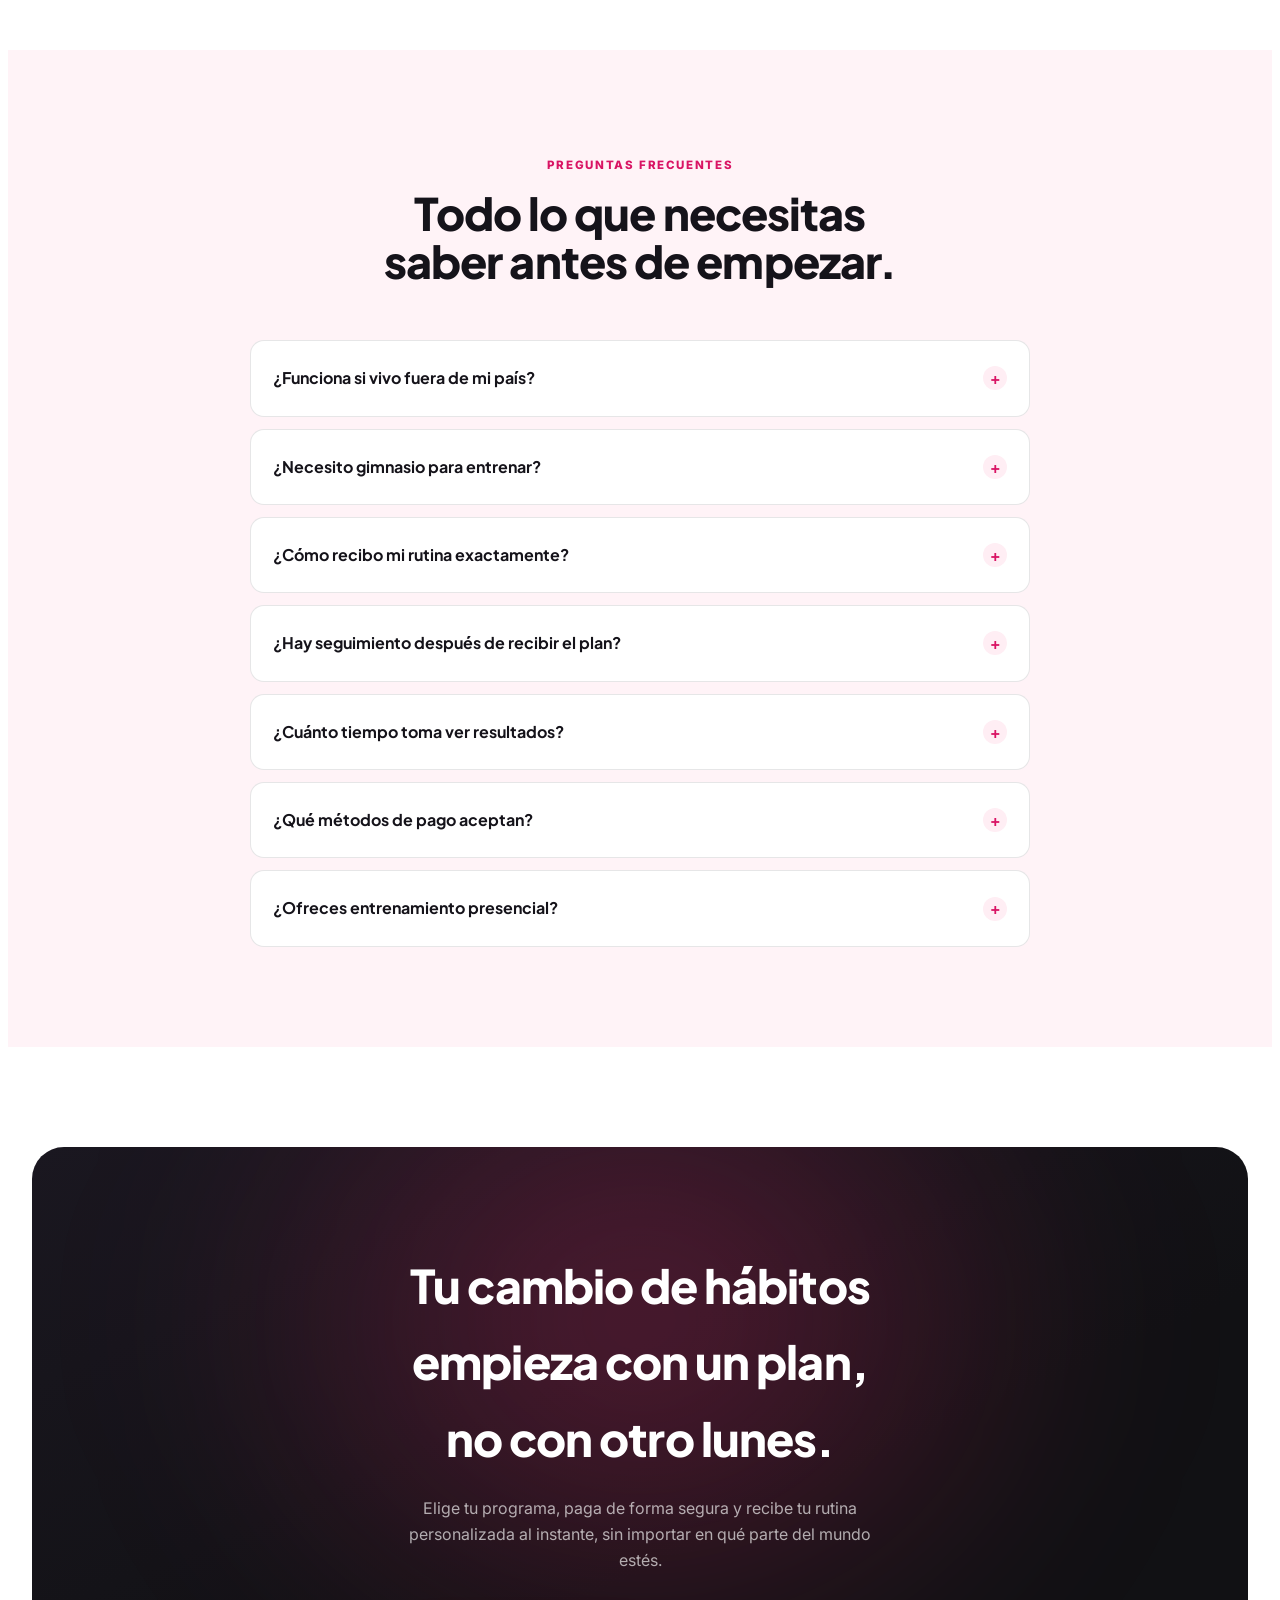
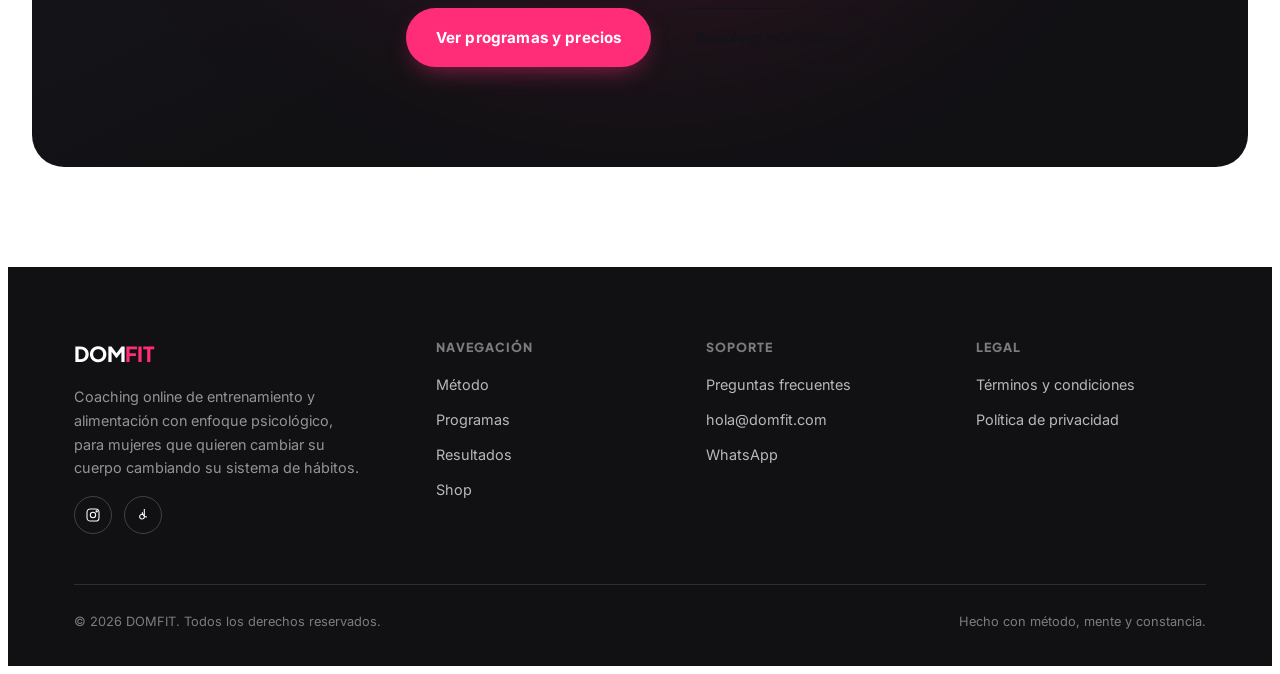
==== commit d19bd280: "Tighten mobile layout for a shorter, more compact phone experience Most clients will open the site f" ====
--- a/index.html
+++ b/index.html
@@ -107,7 +107,7 @@
   #dfx .chip i{width:6px;height:6px;border-radius:50%;background:var(--pink);display:inline-block;font-style:normal;}
 
   /* METHOD */
-  #dfx .method-grid{display:grid;grid-template-columns:repeat(4,1fr);gap:20px;}
+  #dfx .method-grid{display:grid;grid-template-columns:repeat(4,1fr);gap:20px;align-items:start;}
   #dfx .method-card{padding:32px 26px;border-radius:var(--radius);background:#fff;border:1px solid var(--line);transition:transform .3s ease, border-color .3s ease, box-shadow .3s ease;}
   #dfx .method-card:hover{transform:translateY(-6px);border-color:var(--pink-pale);box-shadow:0 20px 40px -20px rgba(255,45,120,.35);}
   #dfx .method-icon{width:48px;height:48px;border-radius:14px;background:var(--pink);display:flex;align-items:center;justify-content:center;margin-bottom:20px;color:#fff;}
@@ -149,7 +149,7 @@
   #dfx .price-note{text-align:center;color:var(--ink-mute);font-size:.85rem;margin-top:22px;}
 
   /* TESTIMONIALS / TRANSFORMATIONS */
-  #dfx .testi-grid{display:grid;grid-template-columns:repeat(4,1fr);gap:20px;}
+  #dfx .testi-grid{display:grid;grid-template-columns:repeat(4,1fr);gap:20px;align-items:start;}
   #dfx .testi-card{border-radius:var(--radius);overflow:hidden;background:#fff;border:1px solid var(--line);display:flex;flex-direction:column;}
   #dfx .testi-photo{aspect-ratio:4/5;background-image:linear-gradient(160deg,var(--pink-pale),var(--pink-tint));}
   #dfx .testi-photo.is-screenshot{aspect-ratio:9/16;background-color:var(--ink-black);}
@@ -162,7 +162,7 @@
   #dfx .testi-result{font-size:.78rem;color:var(--pink-dark);font-weight:700;}
 
   /* SHOP */
-  #dfx .shop-grid{display:grid;grid-template-columns:repeat(4,1fr);gap:20px;}
+  #dfx .shop-grid{display:grid;grid-template-columns:repeat(4,1fr);gap:20px;align-items:start;}
   #dfx .shop-card{overflow:hidden;padding:0;border-radius:var(--radius);background:#fff;border:1px solid var(--line);}
   #dfx .shop-img{aspect-ratio:1/1;background-image:linear-gradient(150deg,var(--pink-pale),var(--pink-tint));position:relative;}
   #dfx .shop-tag{position:absolute;top:14px;left:14px;z-index:2;background:var(--ink-black);color:#fff;font-size:.66rem;font-weight:800;letter-spacing:.04em;text-transform:uppercase;padding:6px 12px;border-radius:100px;}
@@ -227,13 +227,22 @@
     #dfx .footer-grid{grid-template-columns:1fr 1fr;}
   }
   @media (max-width:560px){
-    #dfx section{padding:74px 0;}
+    #dfx section{padding:52px 0;}
+    #dfx .section-head{margin-bottom:36px;}
     #dfx .hero-badges{gap:20px;}
-    #dfx .method-grid{grid-template-columns:1fr;}
+    #dfx .method-grid{grid-template-columns:repeat(2,1fr);gap:12px;}
+    #dfx .method-card{padding:22px 18px;}
+    #dfx .method-icon{margin-bottom:14px;}
+    #dfx .steps{gap:14px;}
+    #dfx .step{padding:24px 20px;}
     #dfx .testi-grid{grid-template-columns:1fr;}
-    #dfx .shop-grid{grid-template-columns:1fr;}
+    #dfx .shop-grid{grid-template-columns:repeat(2,1fr);gap:12px;}
+    #dfx .shop-body{padding:14px 14px 18px;}
+    #dfx .shop-body h3{font-size:.92rem;}
+    #dfx .pricing-group{margin-bottom:28px;}
+    #dfx .price-card{padding:26px 20px;}
     #dfx .footer-grid{grid-template-columns:1fr;gap:32px;}
-    #dfx .cta-final{margin:0 12px;padding:70px 20px;}
+    #dfx .cta-final{margin:0 12px;padding:56px 20px;}
   }
 </style>
 </head>
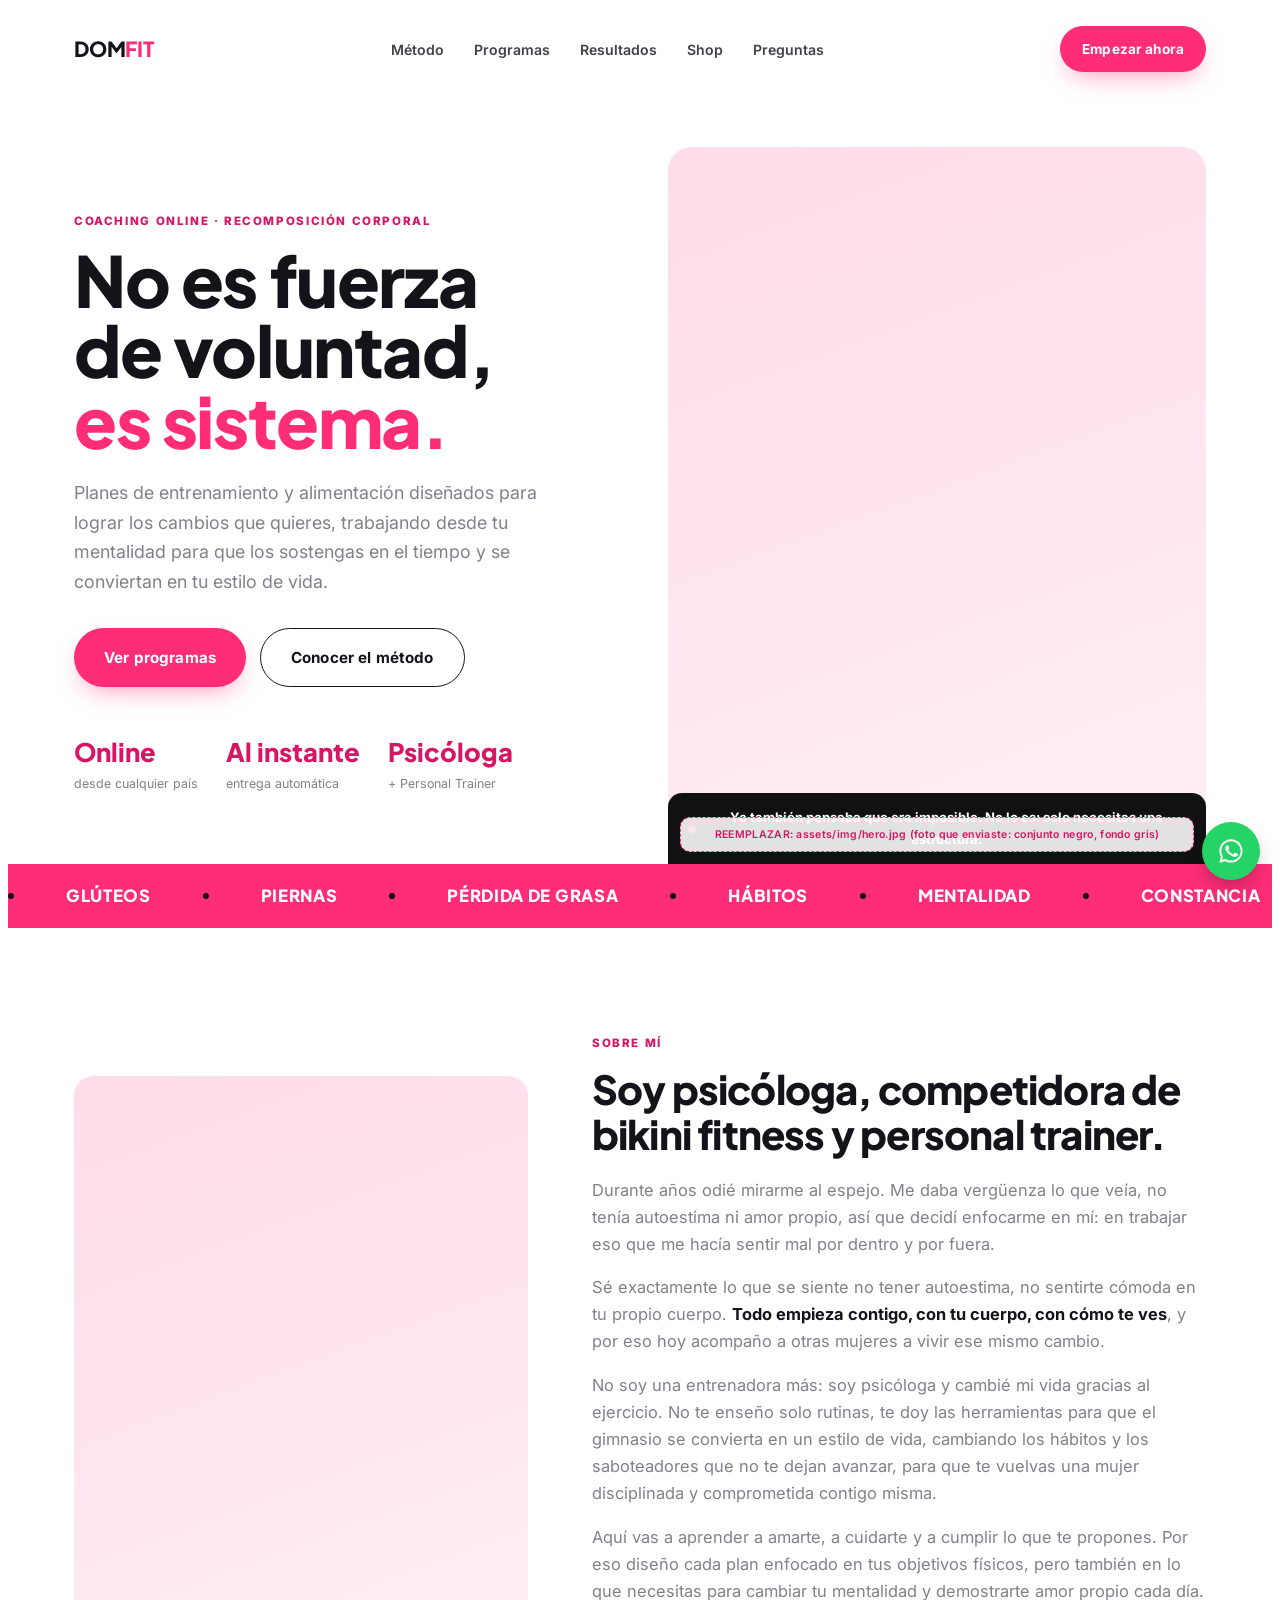
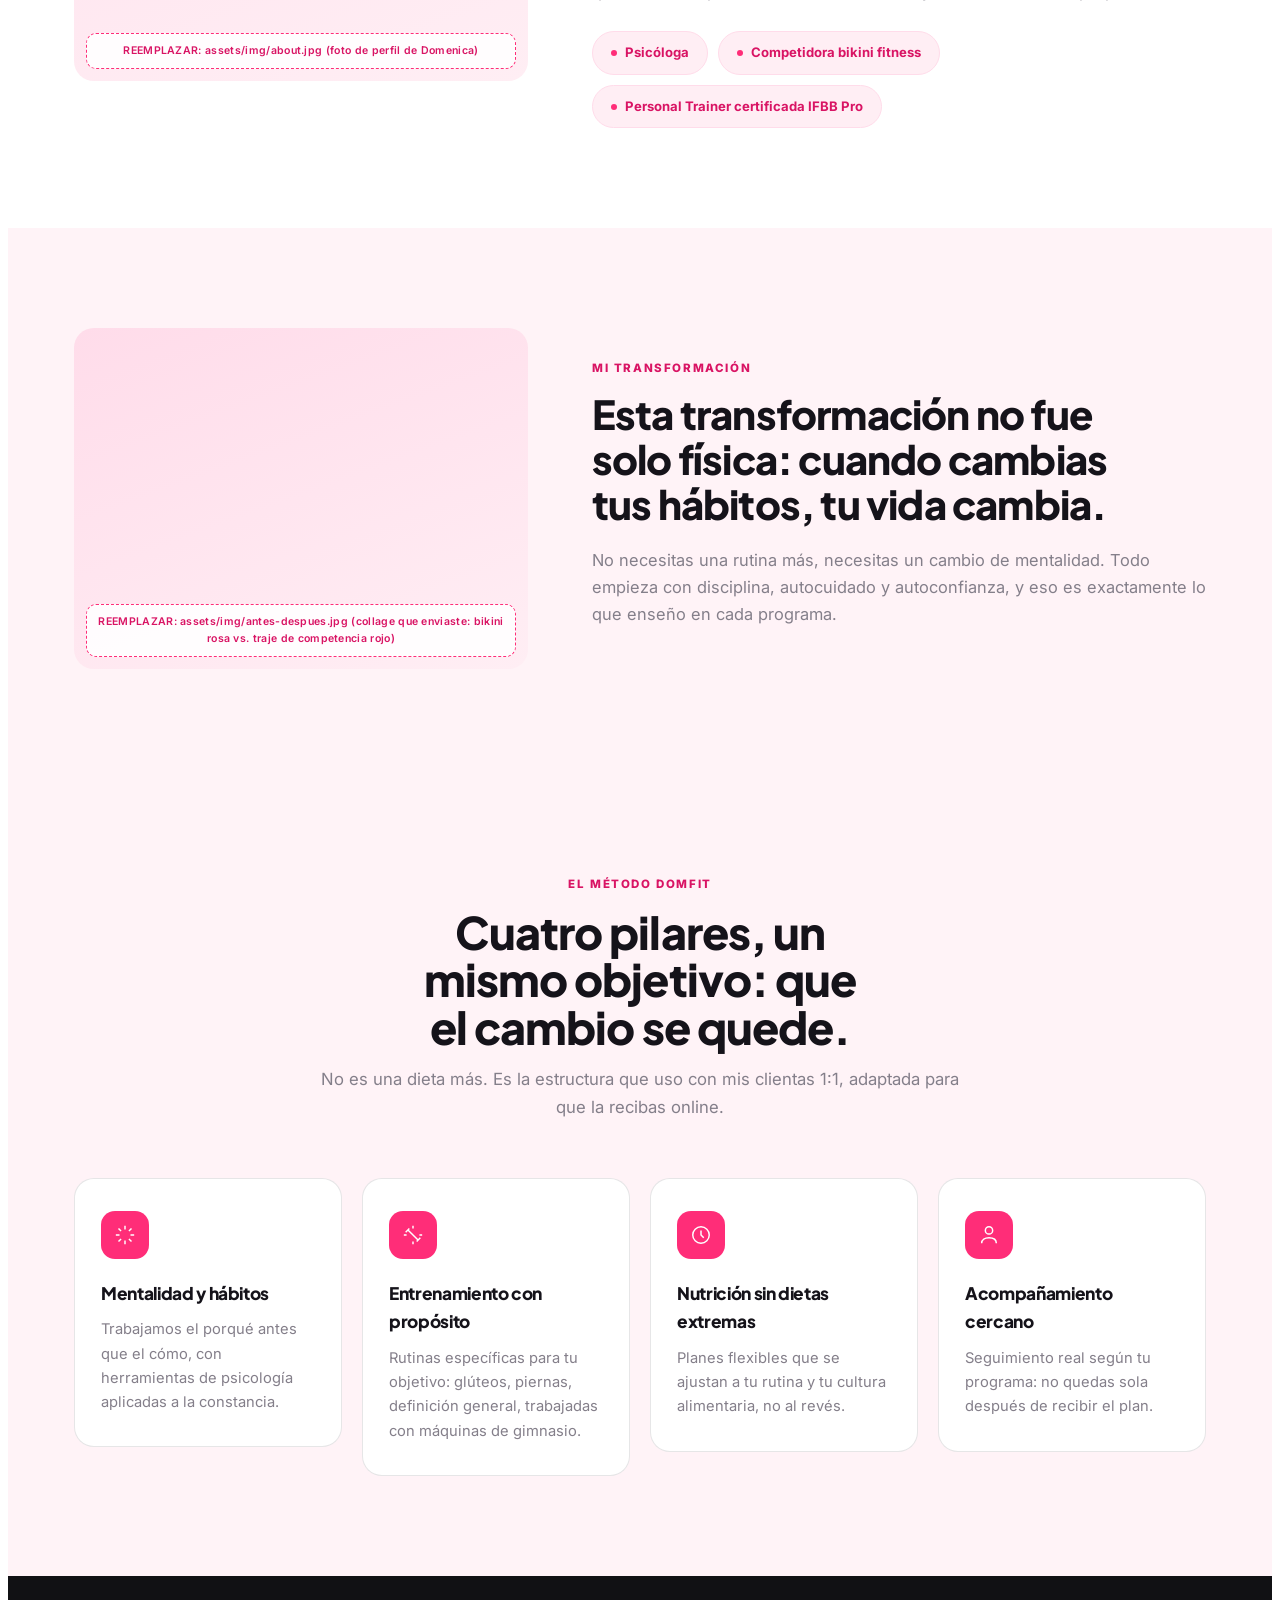
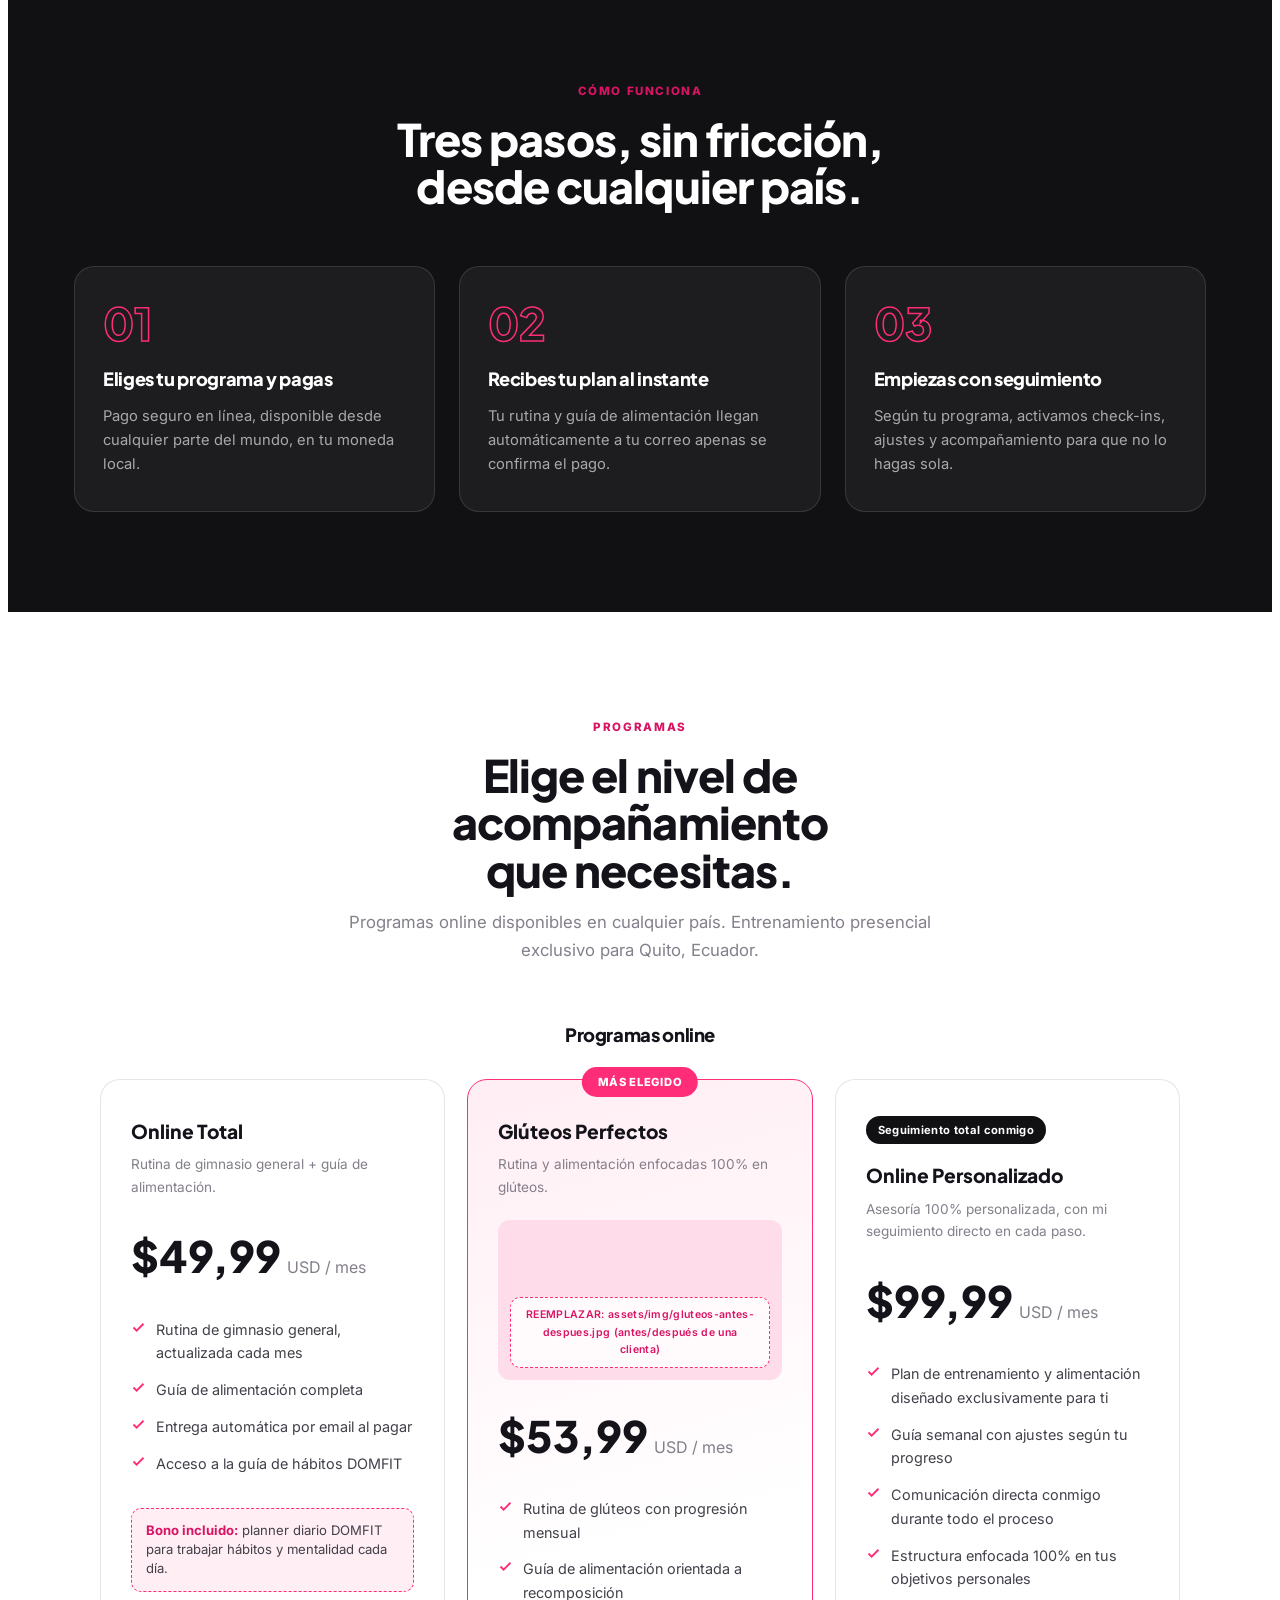
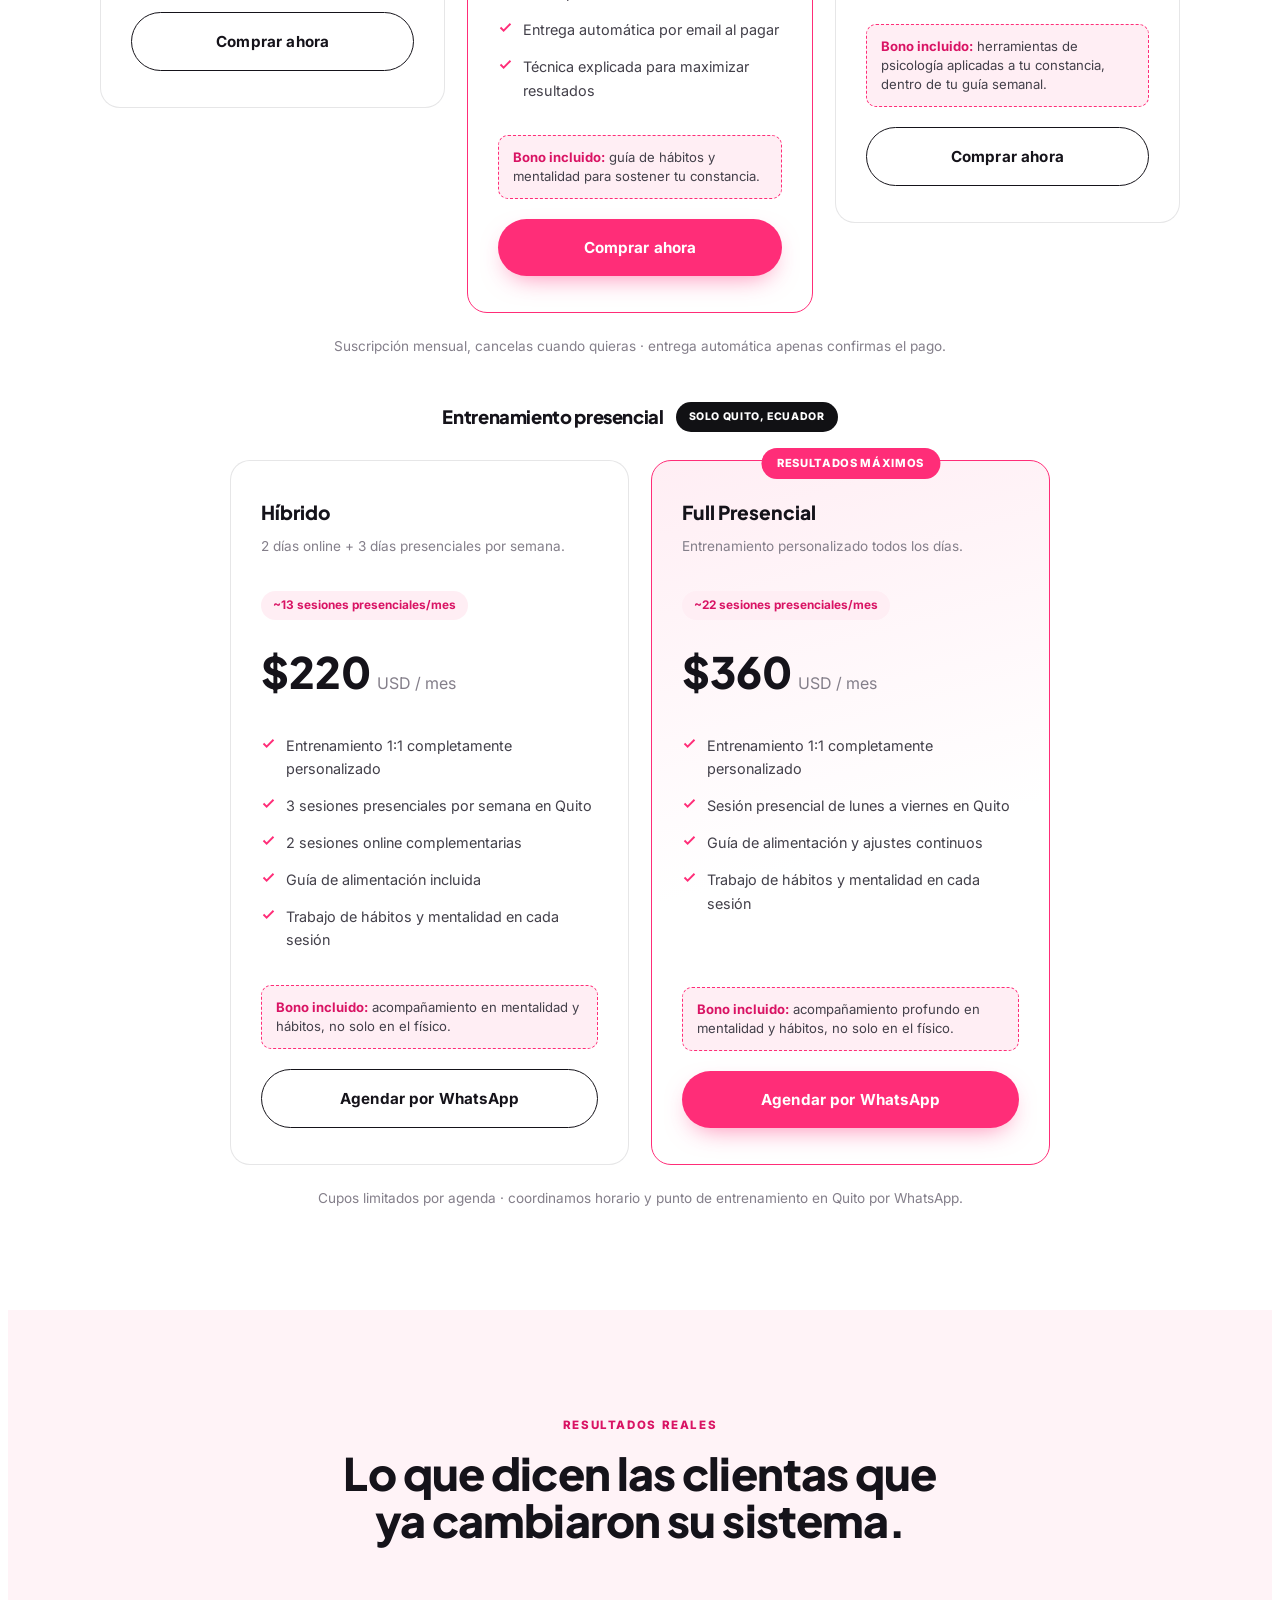
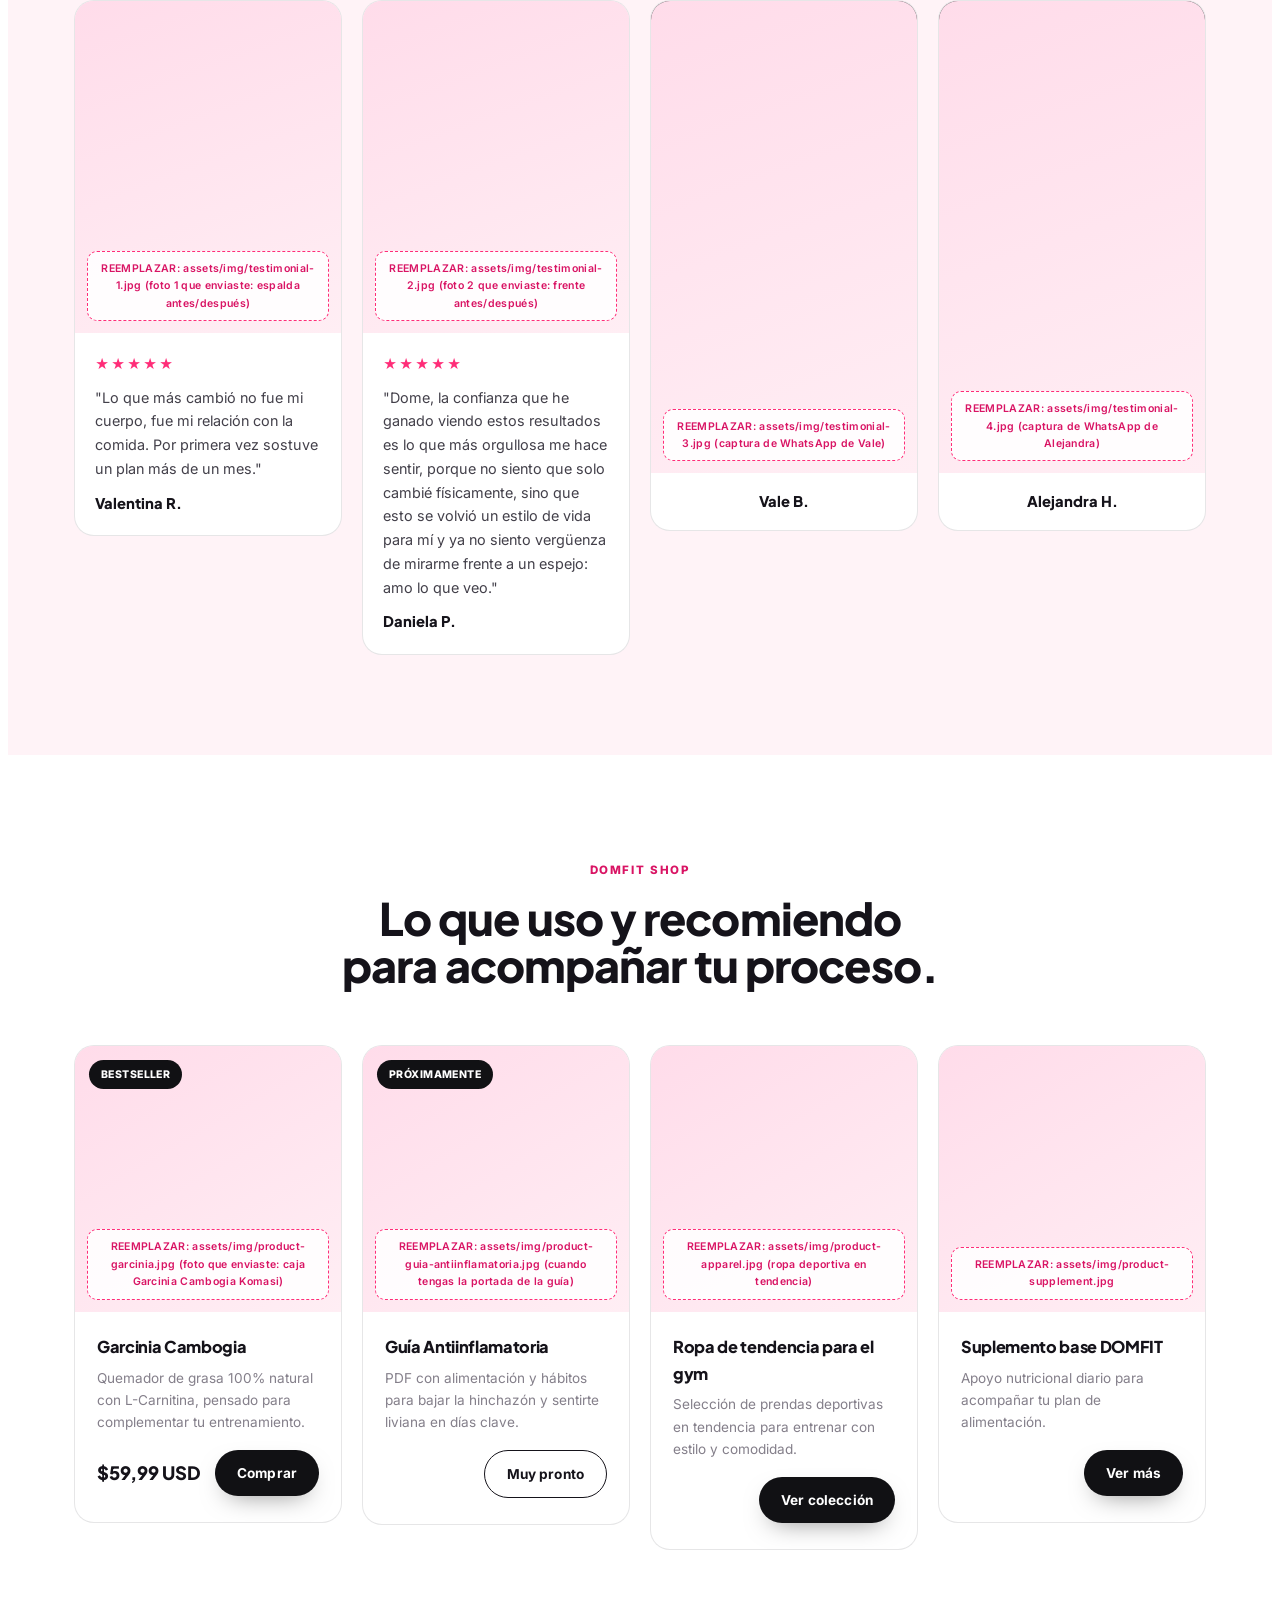
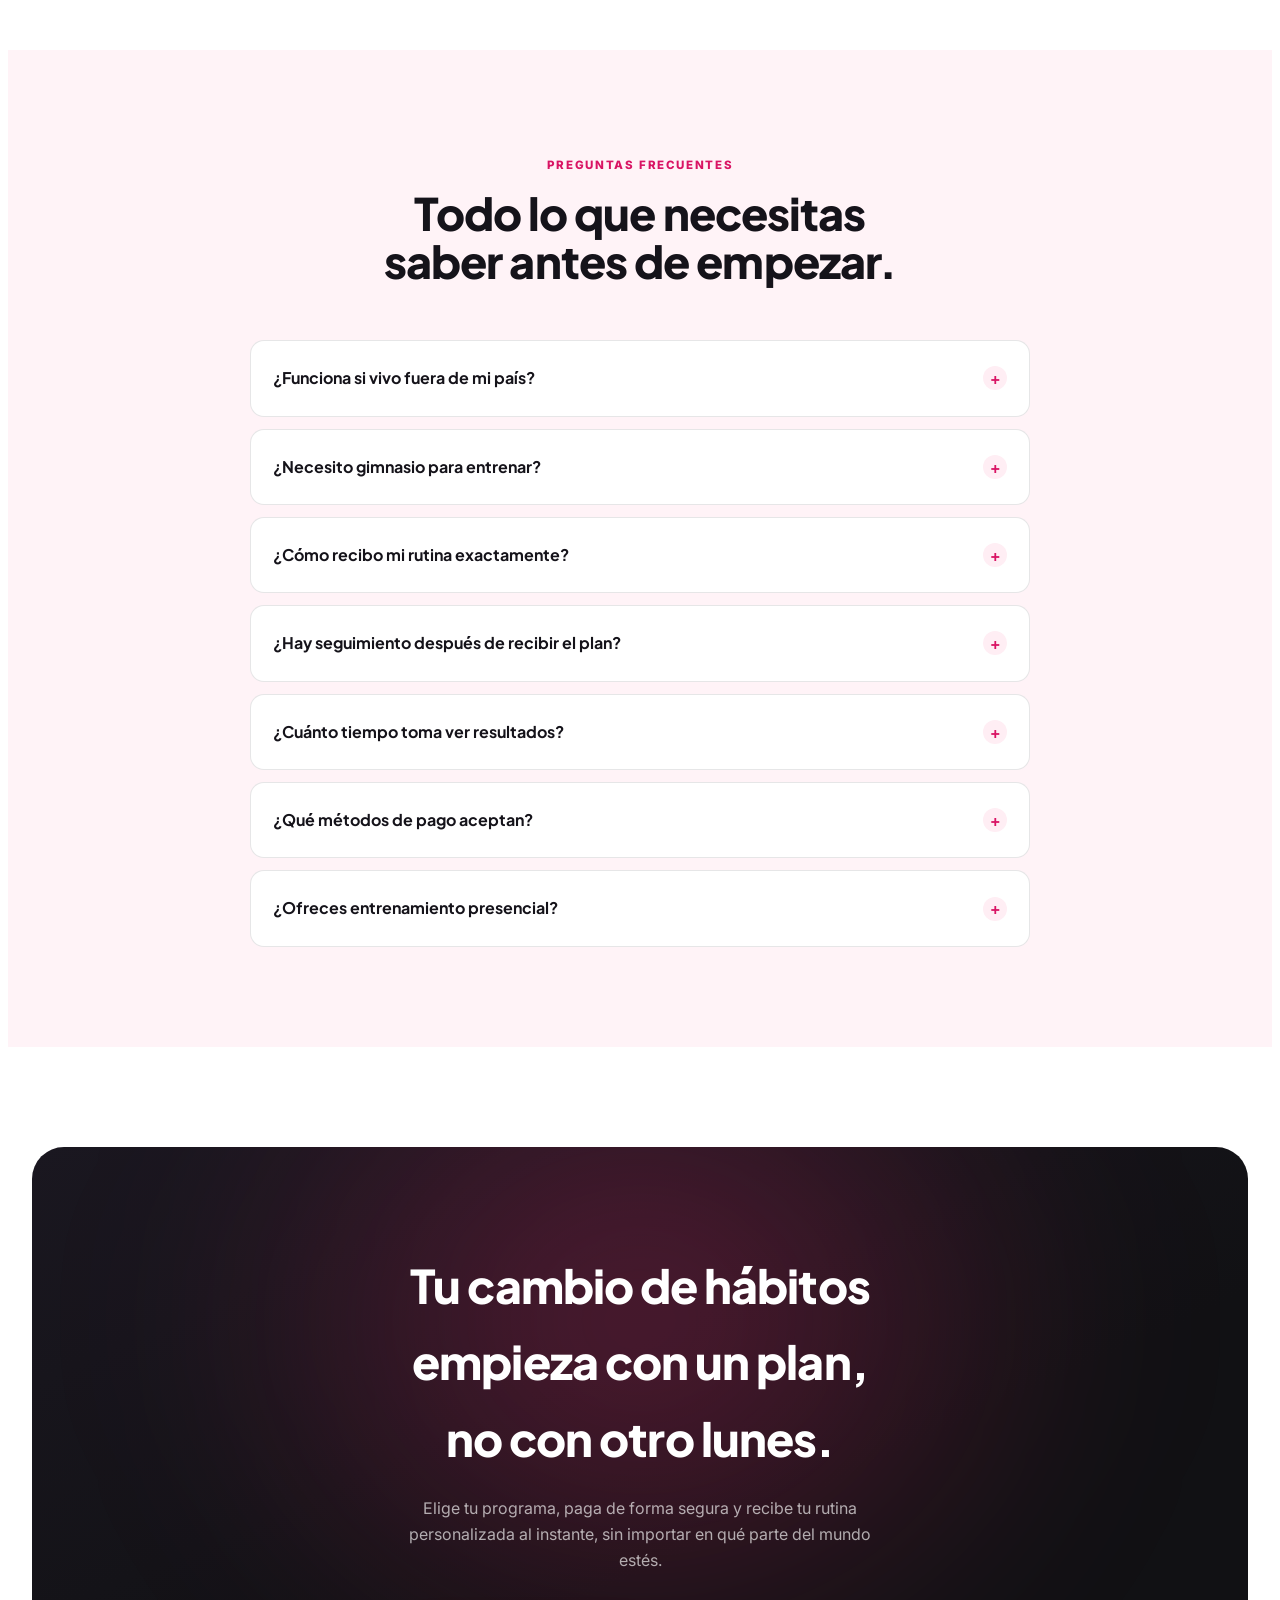
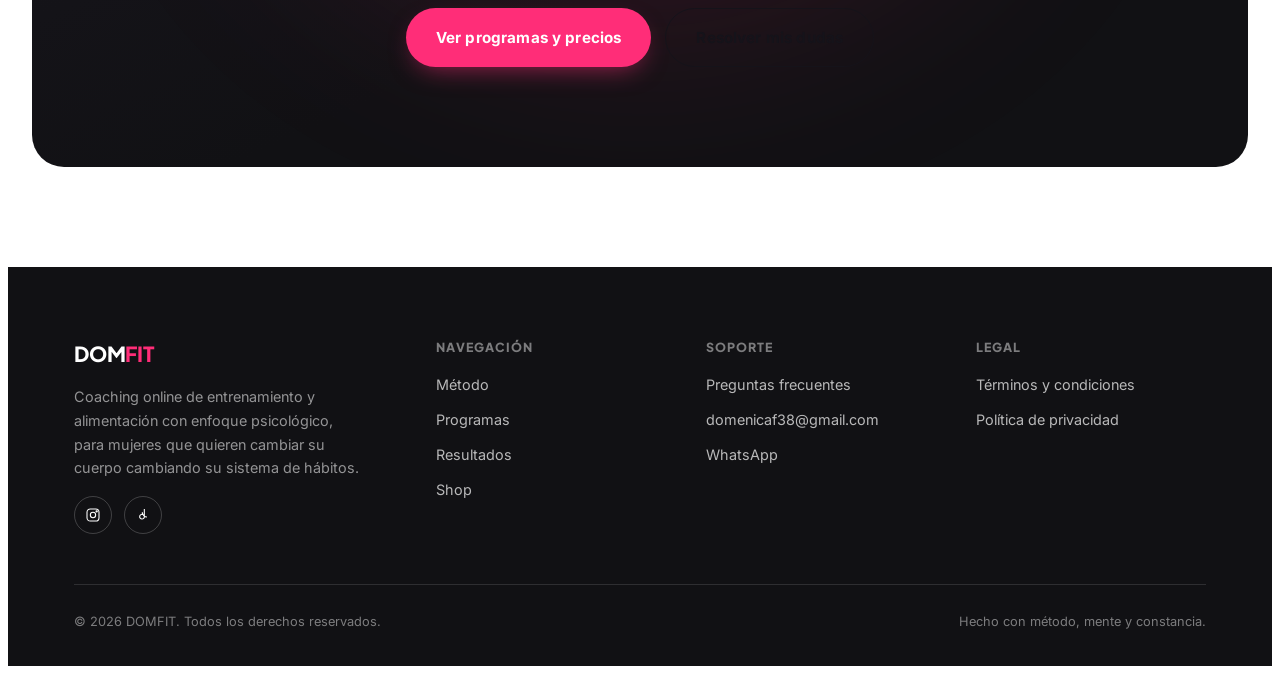
==== commit 755a59ef: "Wire up real WhatsApp number and contact email Replace all placeholder wa.me links (Híbrido, Full Pr" ====
--- a/index.html
+++ b/index.html
@@ -493,8 +493,7 @@
               <li><svg width="15" height="15" viewBox="0 0 24 24" fill="none" stroke="currentColor" stroke-width="3"><path d="M20 6L9 17l-5-5"/></svg> Trabajo de hábitos y mentalidad en cada sesión</li>
             </ul>
             <div class="price-bonus"><strong>Bono incluido:</strong> acompañamiento en mentalidad y hábitos, no solo en el físico.</div>
-            <!-- REEMPLAZAR: número real de WhatsApp para agendar el programa Híbrido -->
-            <a href="https://wa.me/593000000000?text=Hola%20Domenica%2C%20quiero%20info%20del%20programa%20H%C3%ADbrido" class="btn btn-outline btn-block">Agendar por WhatsApp</a>
+            <a href="https://wa.me/593984530517?text=Hola%20Domenica%2C%20quiero%20info%20del%20programa%20H%C3%ADbrido" class="btn btn-outline btn-block">Agendar por WhatsApp</a>
           </div>
 
           <div class="price-card is-featured reveal">
@@ -510,8 +509,7 @@
               <li><svg width="15" height="15" viewBox="0 0 24 24" fill="none" stroke="currentColor" stroke-width="3"><path d="M20 6L9 17l-5-5"/></svg> Trabajo de hábitos y mentalidad en cada sesión</li>
             </ul>
             <div class="price-bonus"><strong>Bono incluido:</strong> acompañamiento profundo en mentalidad y hábitos, no solo en el físico.</div>
-            <!-- REEMPLAZAR: número real de WhatsApp para agendar el programa Full Presencial -->
-            <a href="https://wa.me/593000000000?text=Hola%20Domenica%2C%20quiero%20info%20del%20programa%20Full%20Presencial" class="btn btn-block">Agendar por WhatsApp</a>
+            <a href="https://wa.me/593984530517?text=Hola%20Domenica%2C%20quiero%20info%20del%20programa%20Full%20Presencial" class="btn btn-block">Agendar por WhatsApp</a>
           </div>
 
         </div>
@@ -722,9 +720,8 @@
         <div class="footer-col">
           <h4>Soporte</h4>
           <a href="#faq">Preguntas frecuentes</a>
-          <a href="mailto:hola@domfit.com">hola@domfit.com</a>
-          <!-- REEMPLAZAR: número real de WhatsApp -->
-          <a href="#">WhatsApp</a>
+          <a href="mailto:domenicaf38@gmail.com">domenicaf38@gmail.com</a>
+          <a href="https://wa.me/593984530517" target="_blank" rel="noopener">WhatsApp</a>
         </div>
         <div class="footer-col">
           <h4>Legal</h4>
@@ -739,8 +736,7 @@
     </div>
   </footer>
 
-  <!-- REEMPLAZAR: número real de WhatsApp -->
-  <a class="whatsapp-float" href="https://wa.me/593000000000?text=Hola%20Domenica%2C%20quiero%20info%20de%20tus%20programas" aria-label="Escribir por WhatsApp" target="_blank" rel="noopener">
+  <a class="whatsapp-float" href="https://wa.me/593984530517?text=Hola%20Domenica%2C%20quiero%20info%20de%20tus%20programas" aria-label="Escribir por WhatsApp" target="_blank" rel="noopener">
     <svg width="28" height="28" viewBox="0 0 24 24" fill="currentColor"><path d="M17.5 14.4c-.3-.1-1.7-.8-1.9-.9-.3-.1-.4-.1-.6.1-.2.3-.7.9-.8 1-.1.2-.3.2-.6.1-.3-.2-1.2-.5-2.3-1.4-.8-.7-1.4-1.6-1.6-1.9-.2-.3 0-.5.1-.6.1-.1.3-.3.4-.5.1-.1.2-.3.3-.4.1-.2 0-.4 0-.5C10.4 9 10 8 9.8 7.6c-.2-.4-.4-.4-.6-.4h-.5c-.2 0-.5.1-.7.3-.2.3-.9.9-.9 2.1s.9 2.5 1.1 2.7c.1.2 1.9 2.9 4.6 4 .6.3 1.1.4 1.5.6.6.2 1.2.2 1.6.1.5-.1 1.7-.7 1.9-1.3.2-.7.2-1.2.2-1.3-.1-.2-.2-.2-.5-.3z"/><path d="M12 2C6.5 2 2 6.5 2 12c0 1.9.5 3.6 1.4 5.1L2 22l5-1.3c1.4.8 3.1 1.2 4.9 1.2 5.5 0 10-4.5 10-10S17.5 2 12 2zm0 18.2c-1.6 0-3.1-.4-4.4-1.2l-.3-.2-3 .8.8-2.9-.2-.3C4.2 15 3.7 13.5 3.7 12c0-4.6 3.7-8.3 8.3-8.3s8.3 3.7 8.3 8.3-3.7 8.2-8.3 8.2z"/></svg>
   </a>
 
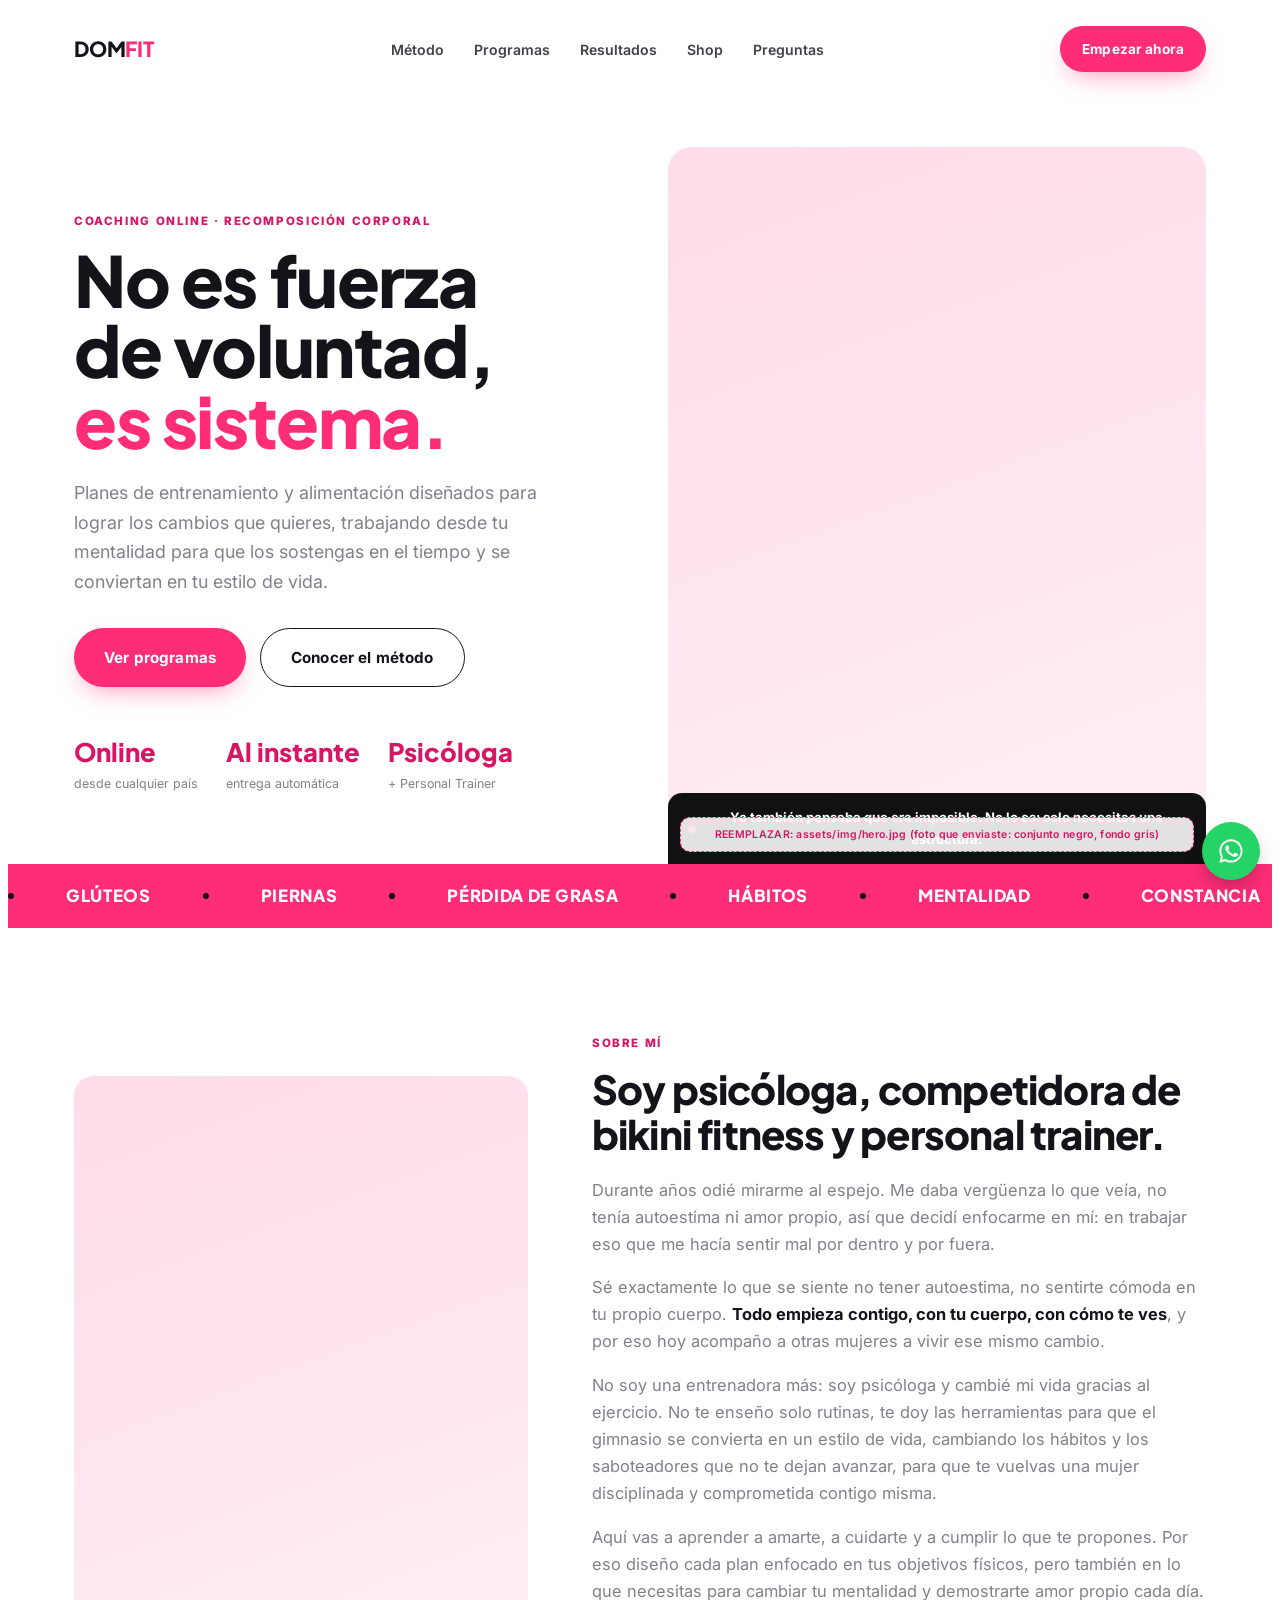
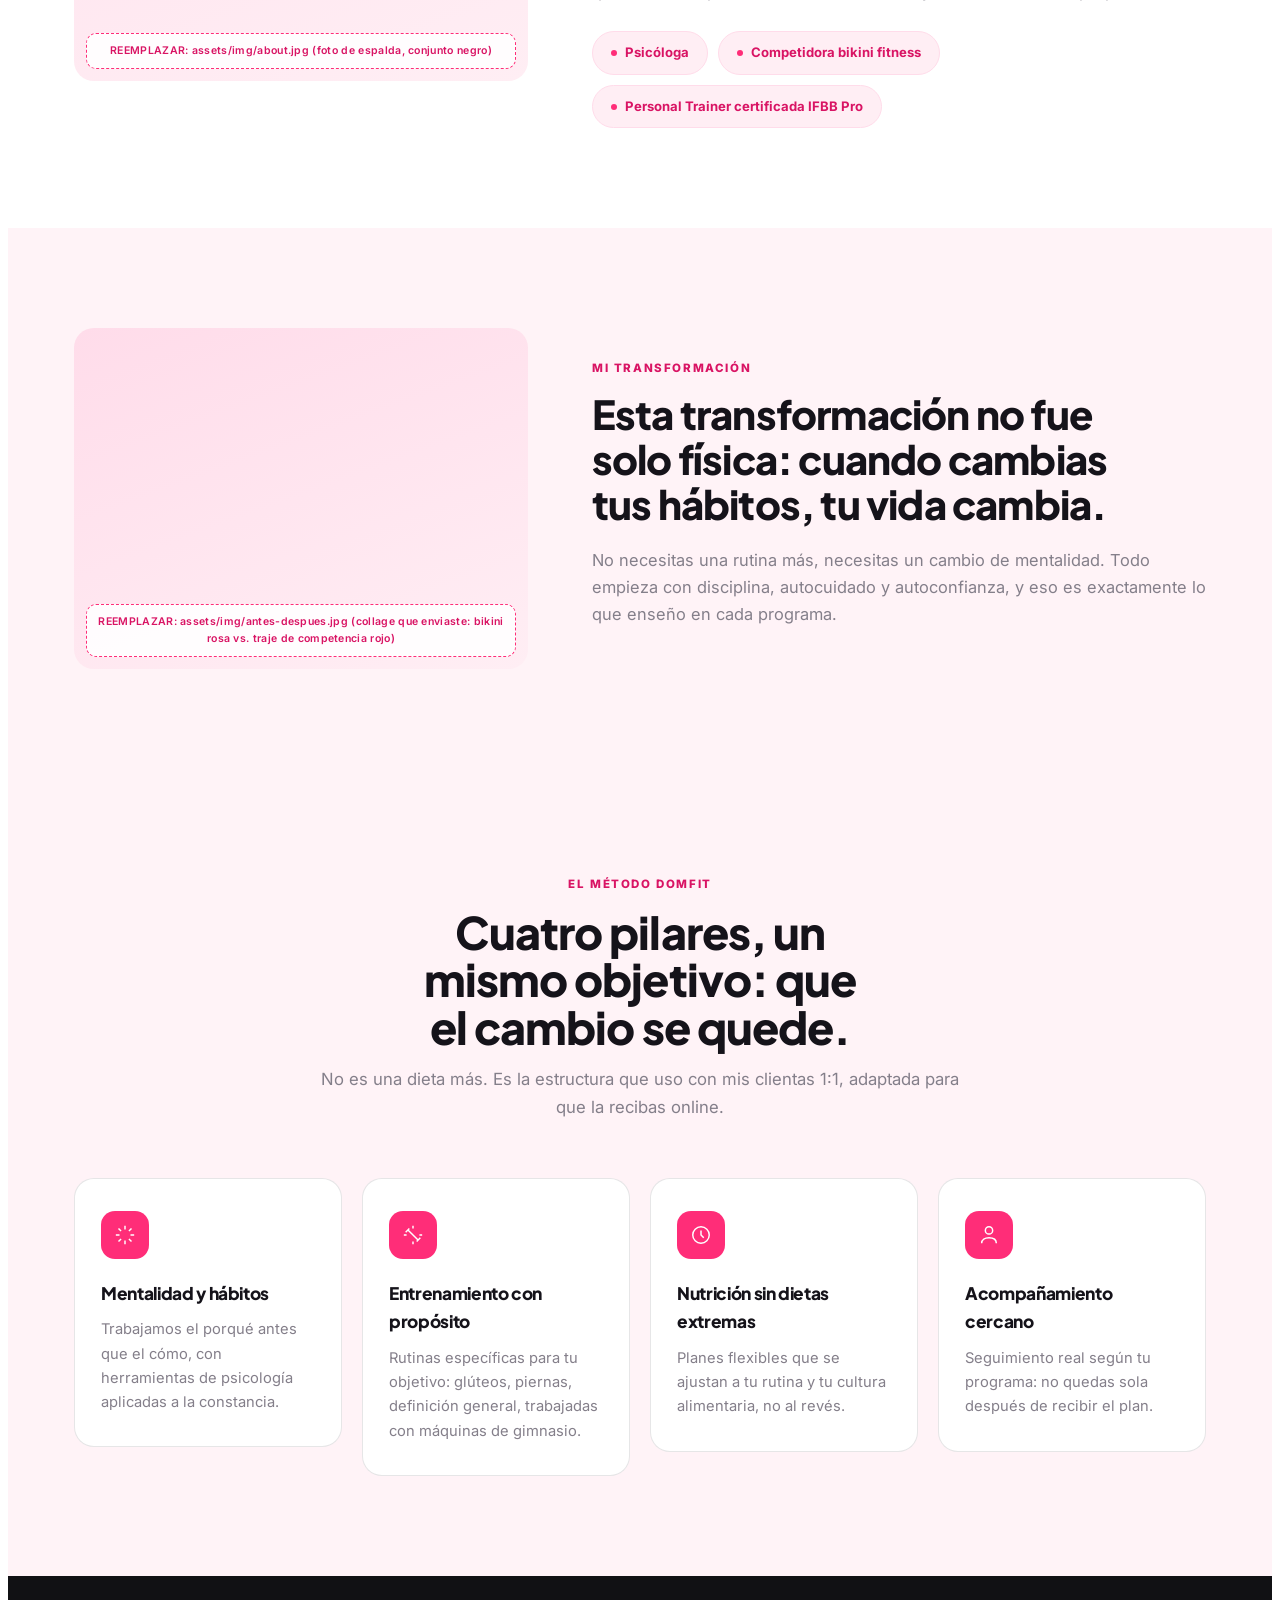
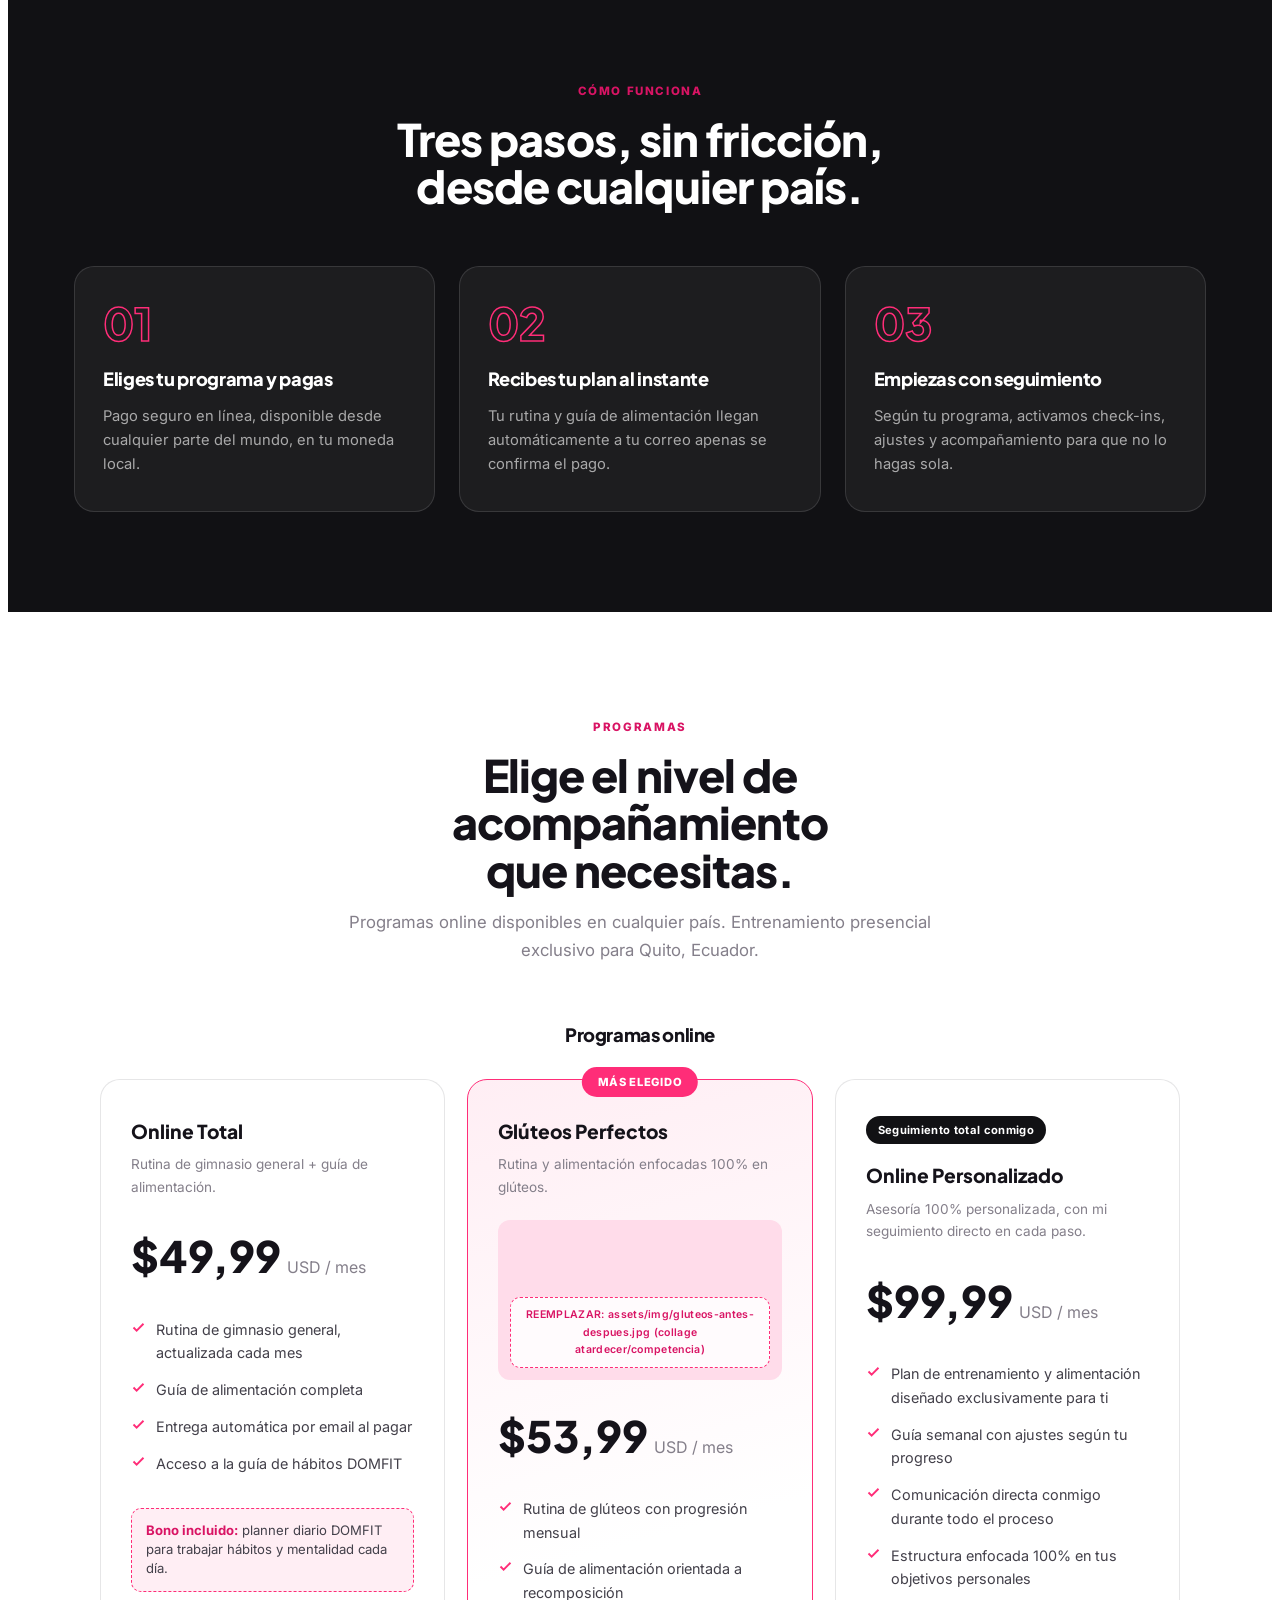
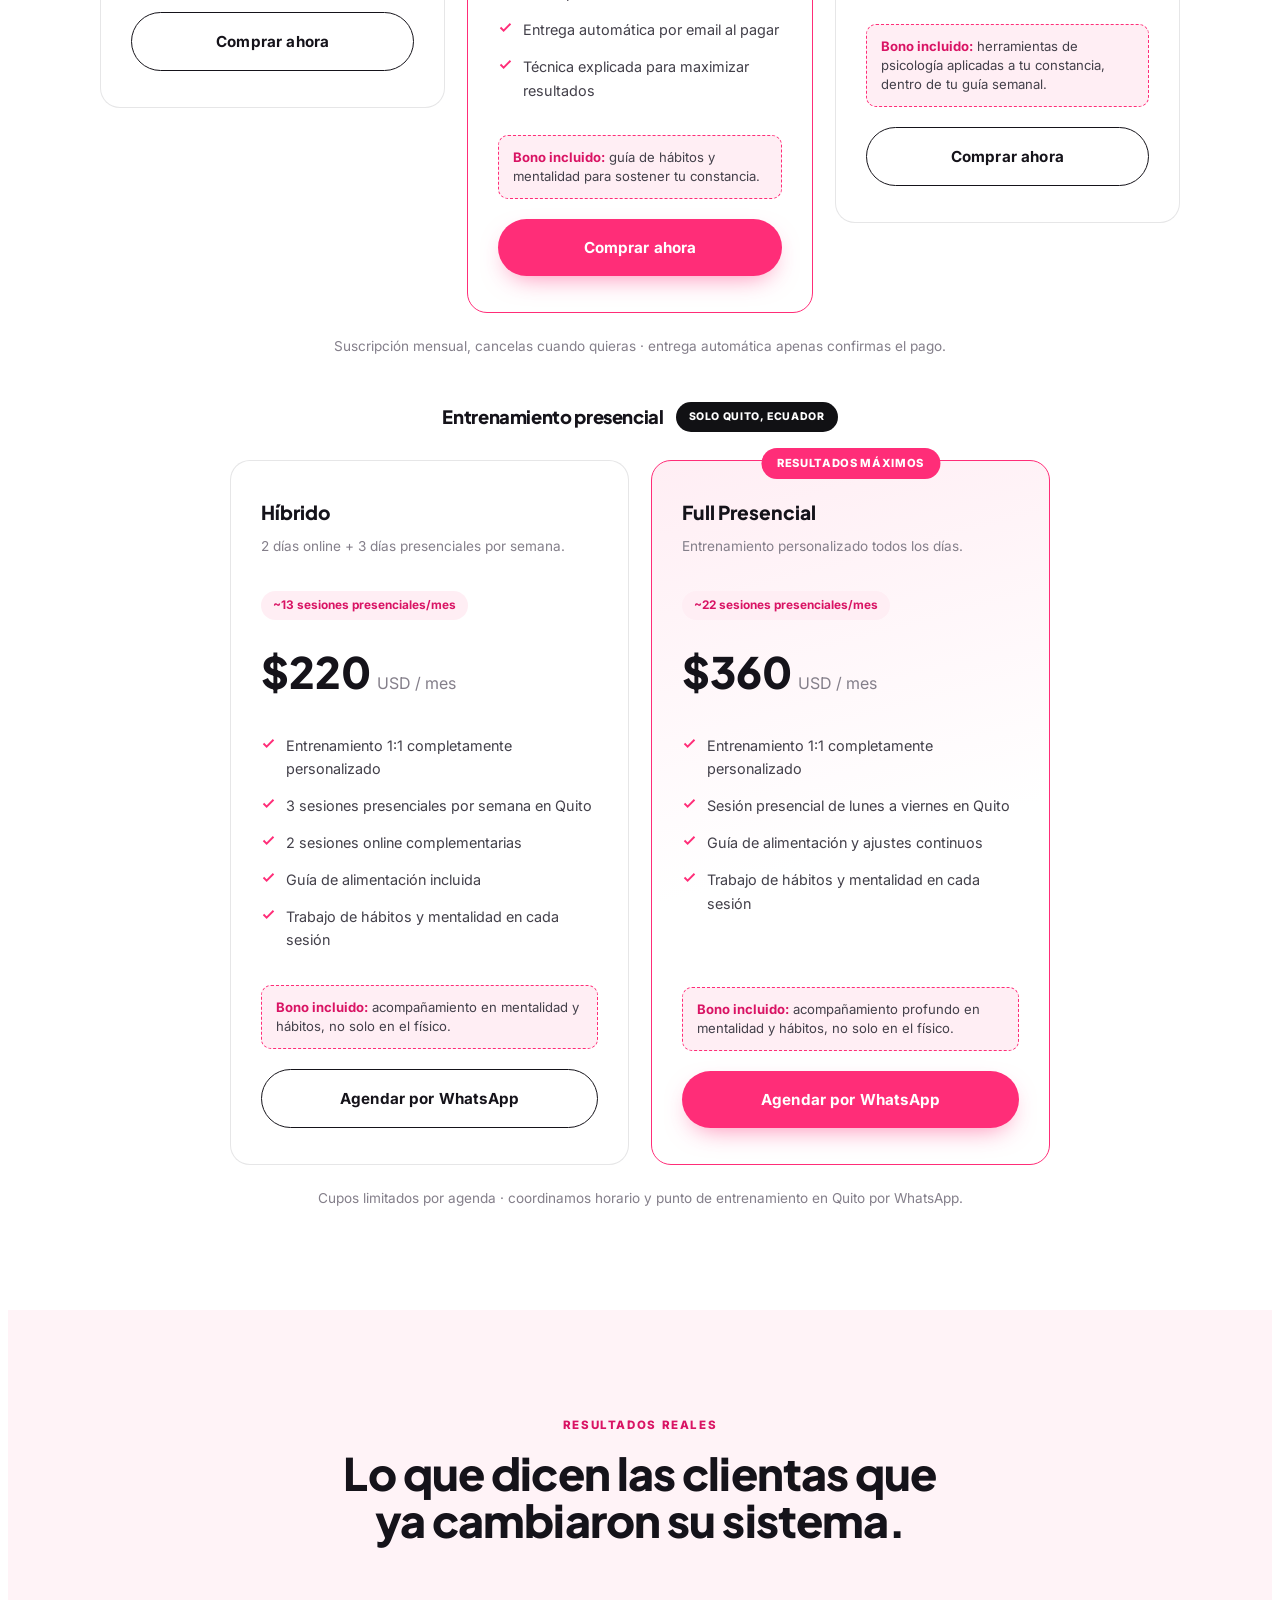
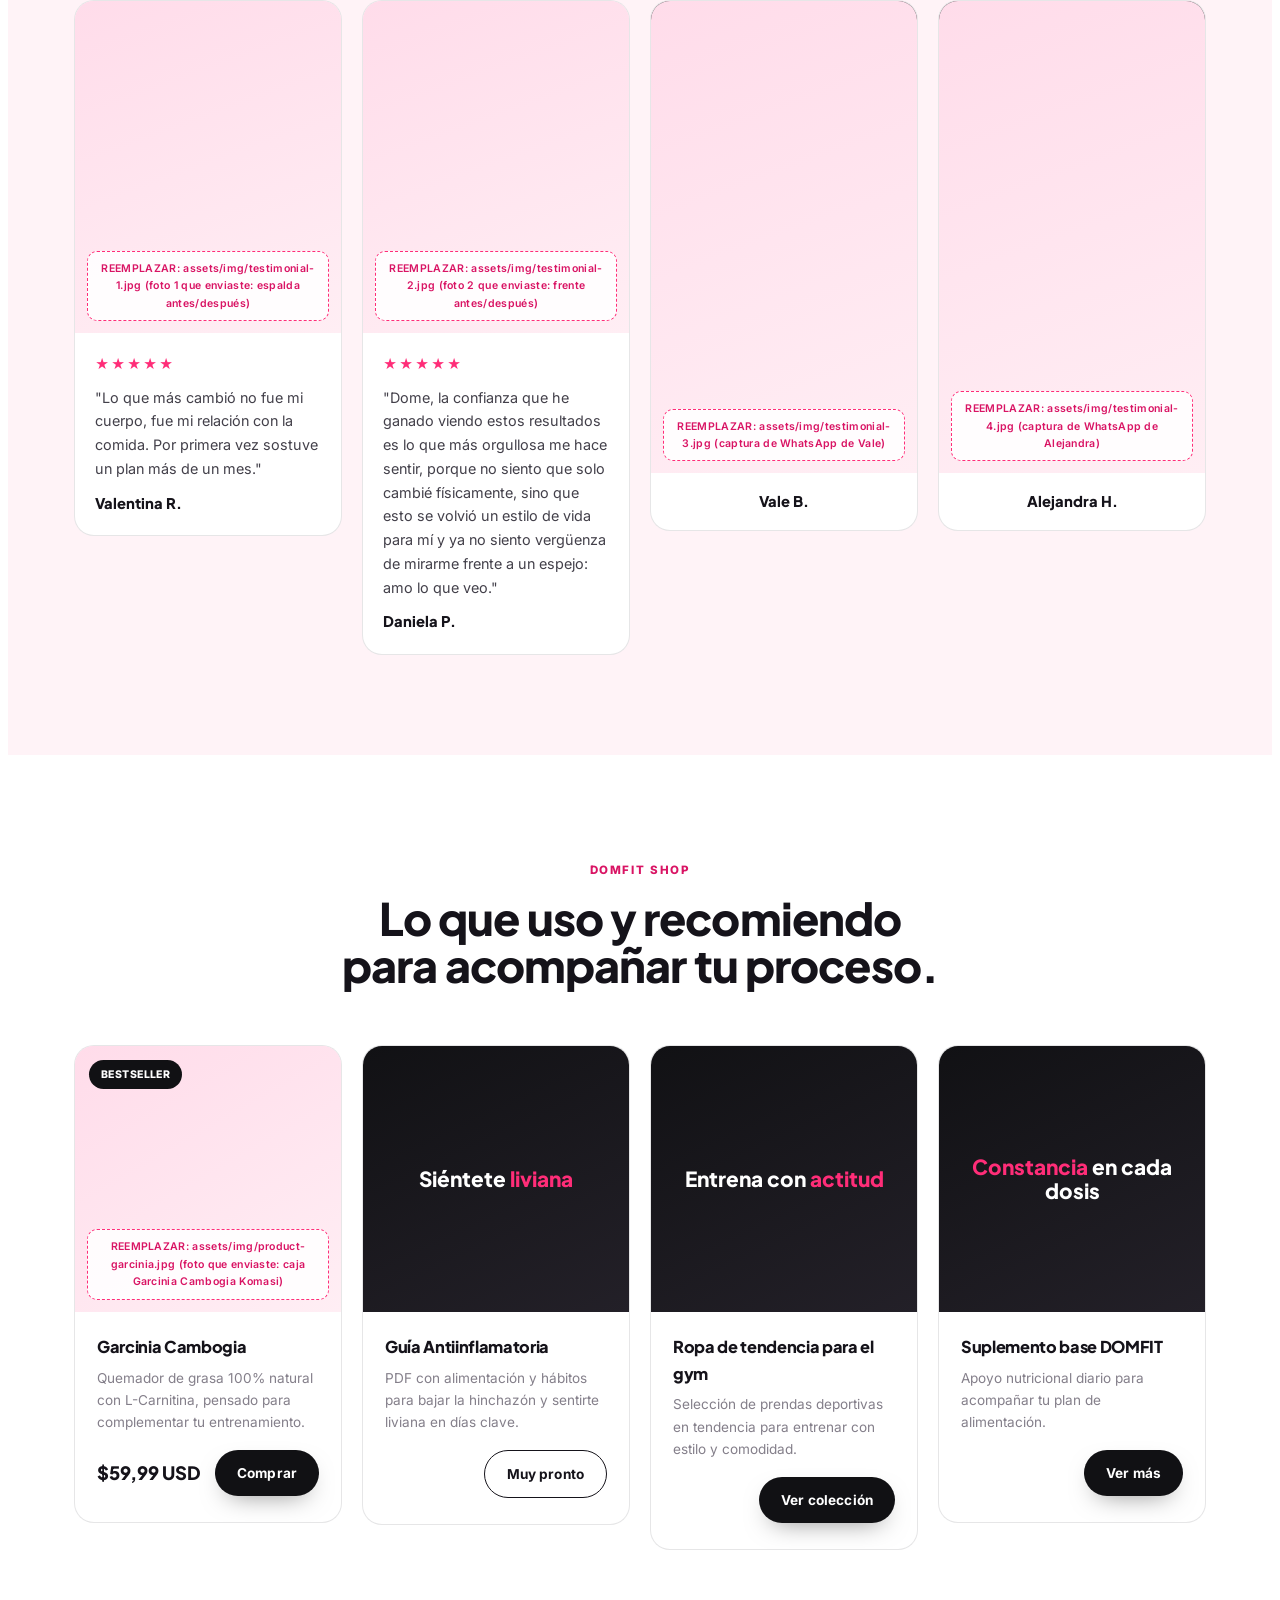
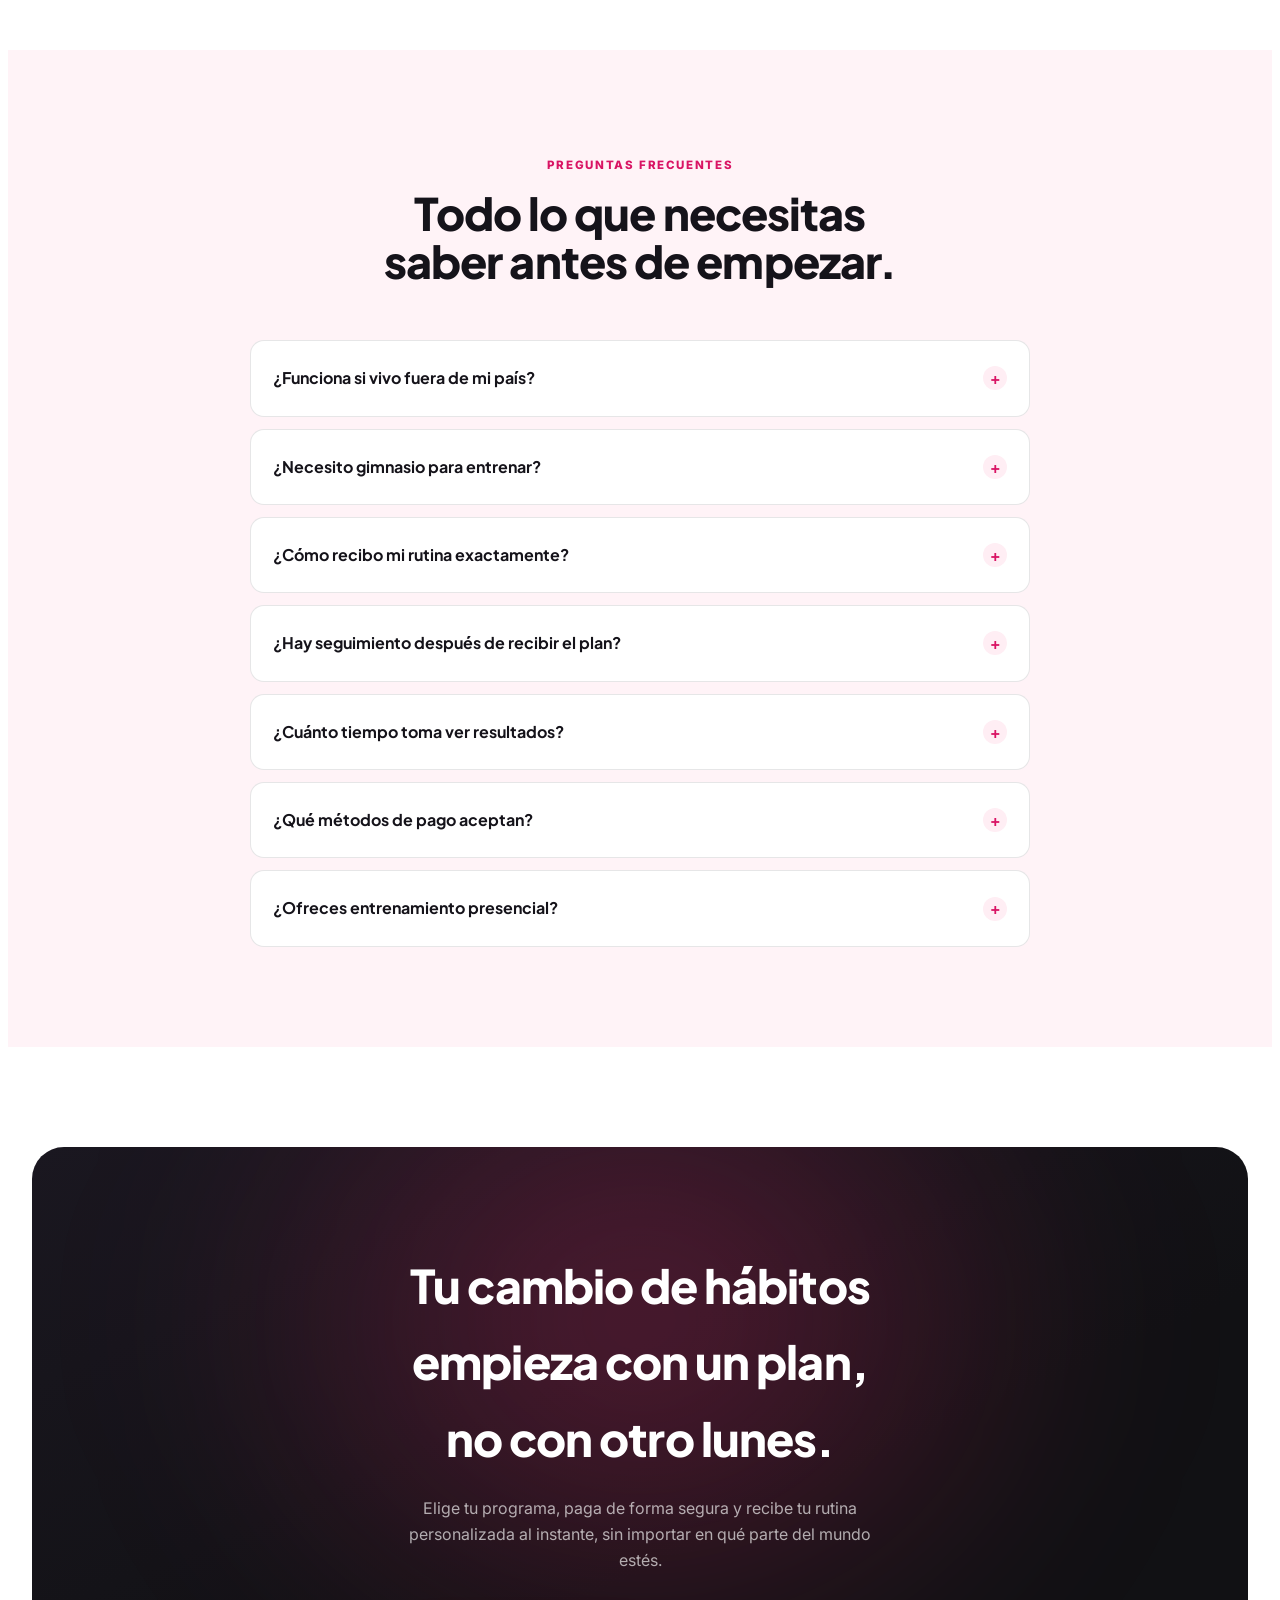
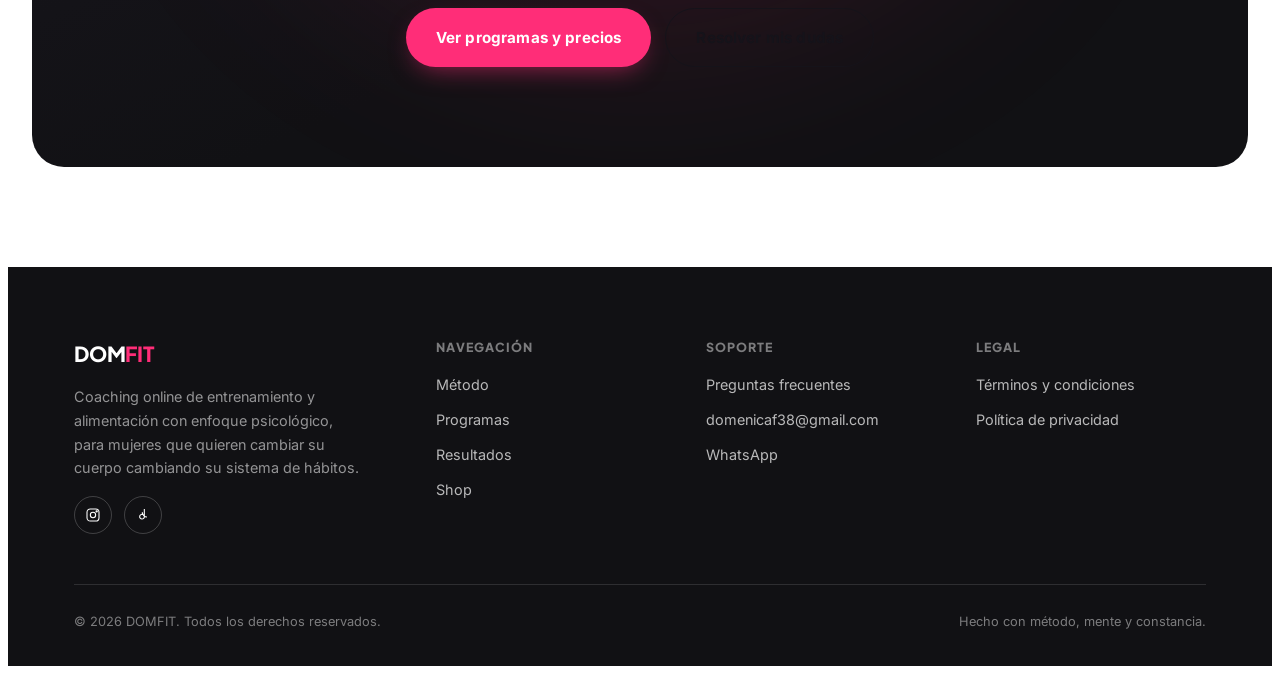
==== commit fe54f7e7: "Map new client photos and redesign photo-less shop cards Point about.jpg at the back-view shot and g" ====
--- a/index.html
+++ b/index.html
@@ -165,6 +165,9 @@
   #dfx .shop-grid{display:grid;grid-template-columns:repeat(4,1fr);gap:20px;align-items:start;}
   #dfx .shop-card{overflow:hidden;padding:0;border-radius:var(--radius);background:#fff;border:1px solid var(--line);}
   #dfx .shop-img{aspect-ratio:1/1;background-image:linear-gradient(150deg,var(--pink-pale),var(--pink-tint));position:relative;}
+  #dfx .shop-title-block{aspect-ratio:1/1;background:linear-gradient(155deg,var(--ink-black),#232028);display:flex;align-items:center;justify-content:center;padding:28px;text-align:center;}
+  #dfx .shop-title-block span{font-family:'Plus Jakarta Sans',sans-serif;font-weight:800;font-size:1.3rem;line-height:1.15;color:#fff;}
+  #dfx .shop-title-block span em{font-style:normal;color:var(--pink);}
   #dfx .shop-tag{position:absolute;top:14px;left:14px;z-index:2;background:var(--ink-black);color:#fff;font-size:.66rem;font-weight:800;letter-spacing:.04em;text-transform:uppercase;padding:6px 12px;border-radius:100px;}
   #dfx .shop-body{padding:22px 22px 26px;}
   #dfx .shop-body h3{font-size:1.02rem;margin-bottom:6px;}
@@ -311,7 +314,7 @@
   <!-- ABOUT -->
   <section id="about">
     <div class="wrap about-grid">
-      <div class="about-photo photo-slot reveal" data-label="REEMPLAZAR: assets/img/about.jpg (foto de perfil de Domenica)">
+      <div class="about-photo photo-slot reveal" data-label="REEMPLAZAR: assets/img/about.jpg (foto de espalda, conjunto negro)">
         <img src="assets/img/about.jpg" alt="Domenica, psicóloga y personal trainer" onerror="this.parentElement.classList.add('img-missing')">
       </div>
       <div class="about-copy reveal">
@@ -438,7 +441,7 @@
             <span class="price-badge">Más elegido</span>
             <div class="price-name">Glúteos Perfectos</div>
             <div class="price-desc">Rutina y alimentación enfocadas 100% en glúteos.</div>
-            <div class="price-proof photo-slot" data-label="REEMPLAZAR: assets/img/gluteos-antes-despues.jpg (antes/después de una clienta)">
+            <div class="price-proof photo-slot" data-label="REEMPLAZAR: assets/img/gluteos-antes-despues.jpg (collage atardecer/competencia)">
               <img src="assets/img/gluteos-antes-despues.jpg" alt="Antes y después de glúteos" onerror="this.parentElement.classList.add('img-missing')">
             </div>
             <div class="price-amount"><span class="num">$53,99</span><span class="cur">USD / mes</span></div>
@@ -598,9 +601,8 @@
         </div>
 
         <div class="shop-card reveal">
-          <div class="shop-img photo-slot" data-label="REEMPLAZAR: assets/img/product-guia-antiinflamatoria.jpg (cuando tengas la portada de la guía)">
-            <img src="assets/img/product-guia-antiinflamatoria.jpg" alt="Guía Antiinflamatoria" onerror="this.parentElement.classList.add('img-missing')">
-            <span class="shop-tag">Próximamente</span>
+          <div class="shop-title-block">
+            <span>Siéntete <em>liviana</em></span>
           </div>
           <div class="shop-body">
             <h3>Guía Antiinflamatoria</h3>
@@ -613,8 +615,8 @@
         </div>
 
         <div class="shop-card reveal">
-          <div class="shop-img photo-slot" data-label="REEMPLAZAR: assets/img/product-apparel.jpg (ropa deportiva en tendencia)">
-            <img src="assets/img/product-apparel.jpg" alt="Ropa deportiva DOMFIT" onerror="this.parentElement.classList.add('img-missing')">
+          <div class="shop-title-block">
+            <span>Entrena con <em>actitud</em></span>
           </div>
           <div class="shop-body">
             <h3>Ropa de tendencia para el gym</h3>
@@ -627,8 +629,8 @@
         </div>
 
         <div class="shop-card reveal">
-          <div class="shop-img photo-slot" data-label="REEMPLAZAR: assets/img/product-supplement.jpg">
-            <img src="assets/img/product-supplement.jpg" alt="Suplementos DOMFIT" onerror="this.parentElement.classList.add('img-missing')">
+          <div class="shop-title-block">
+            <span><em>Constancia</em> en cada dosis</span>
           </div>
           <div class="shop-body">
             <h3>Suplemento base DOMFIT</h3>
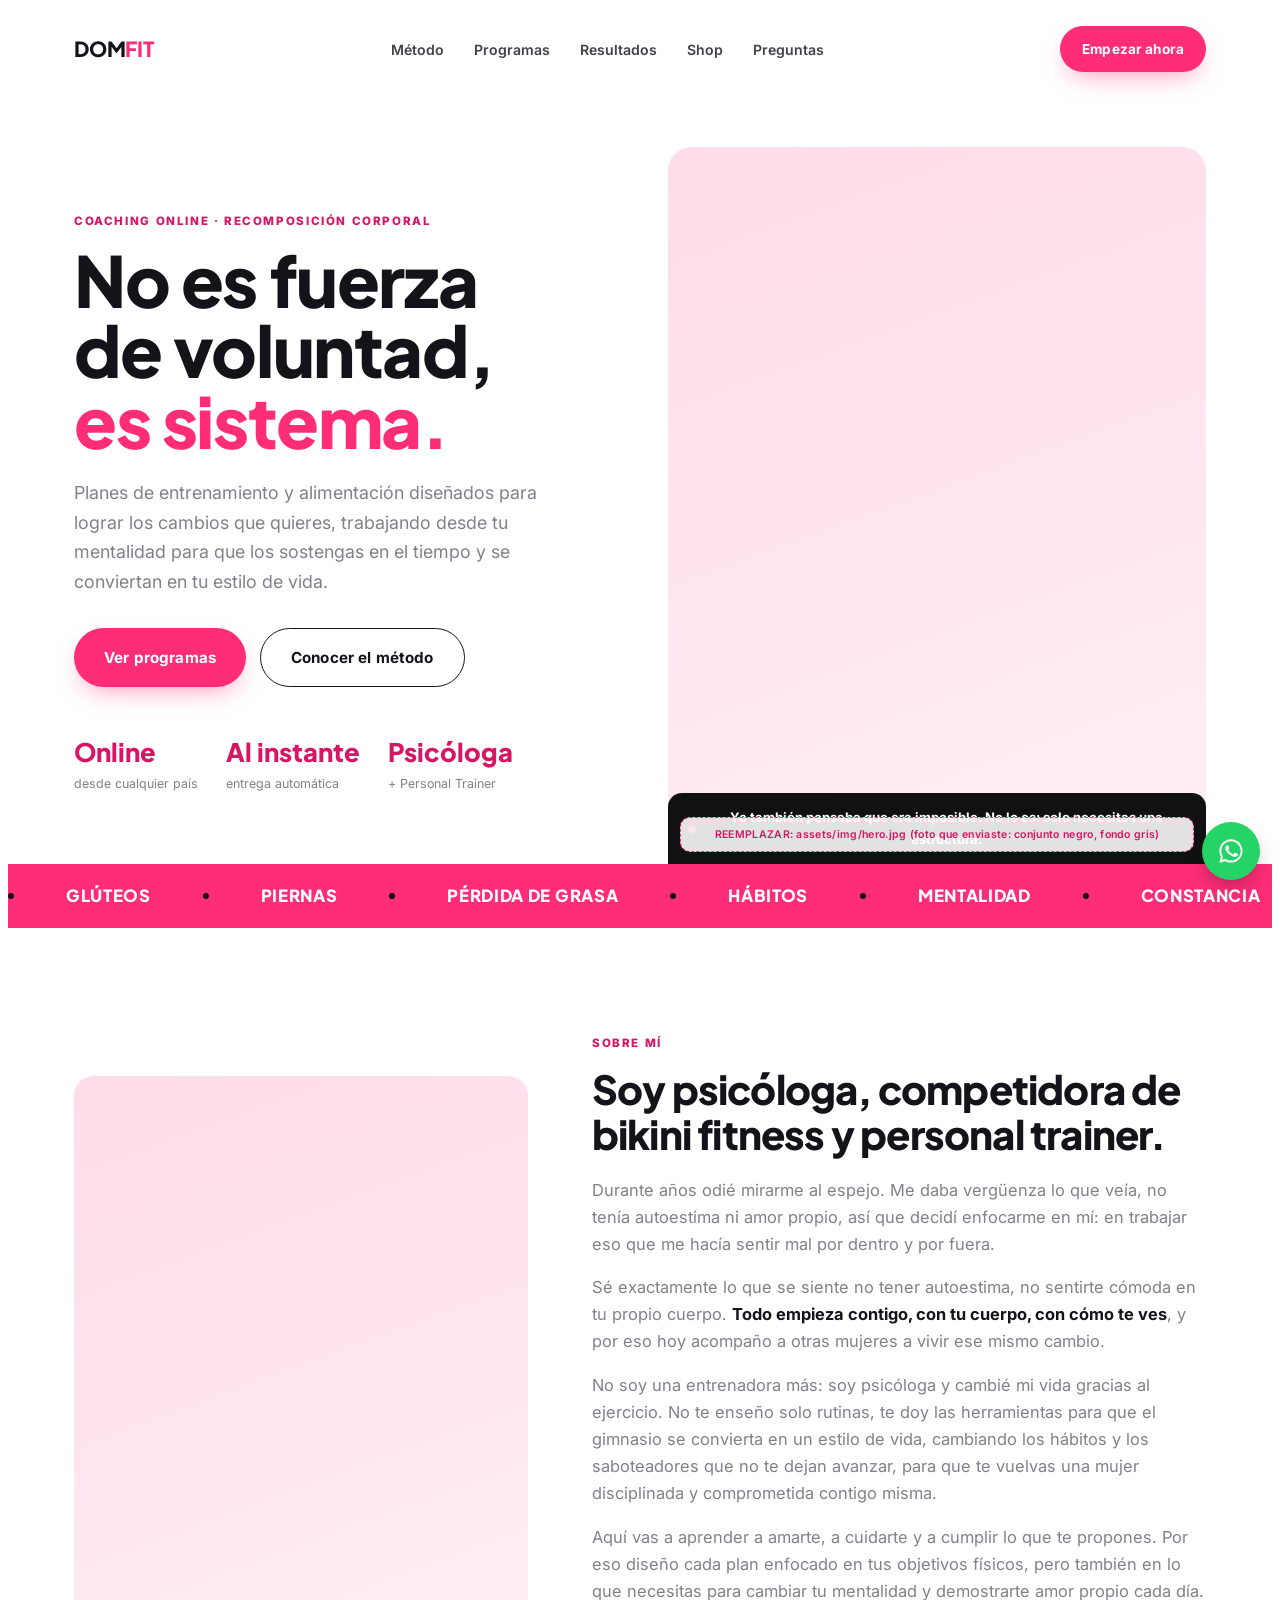
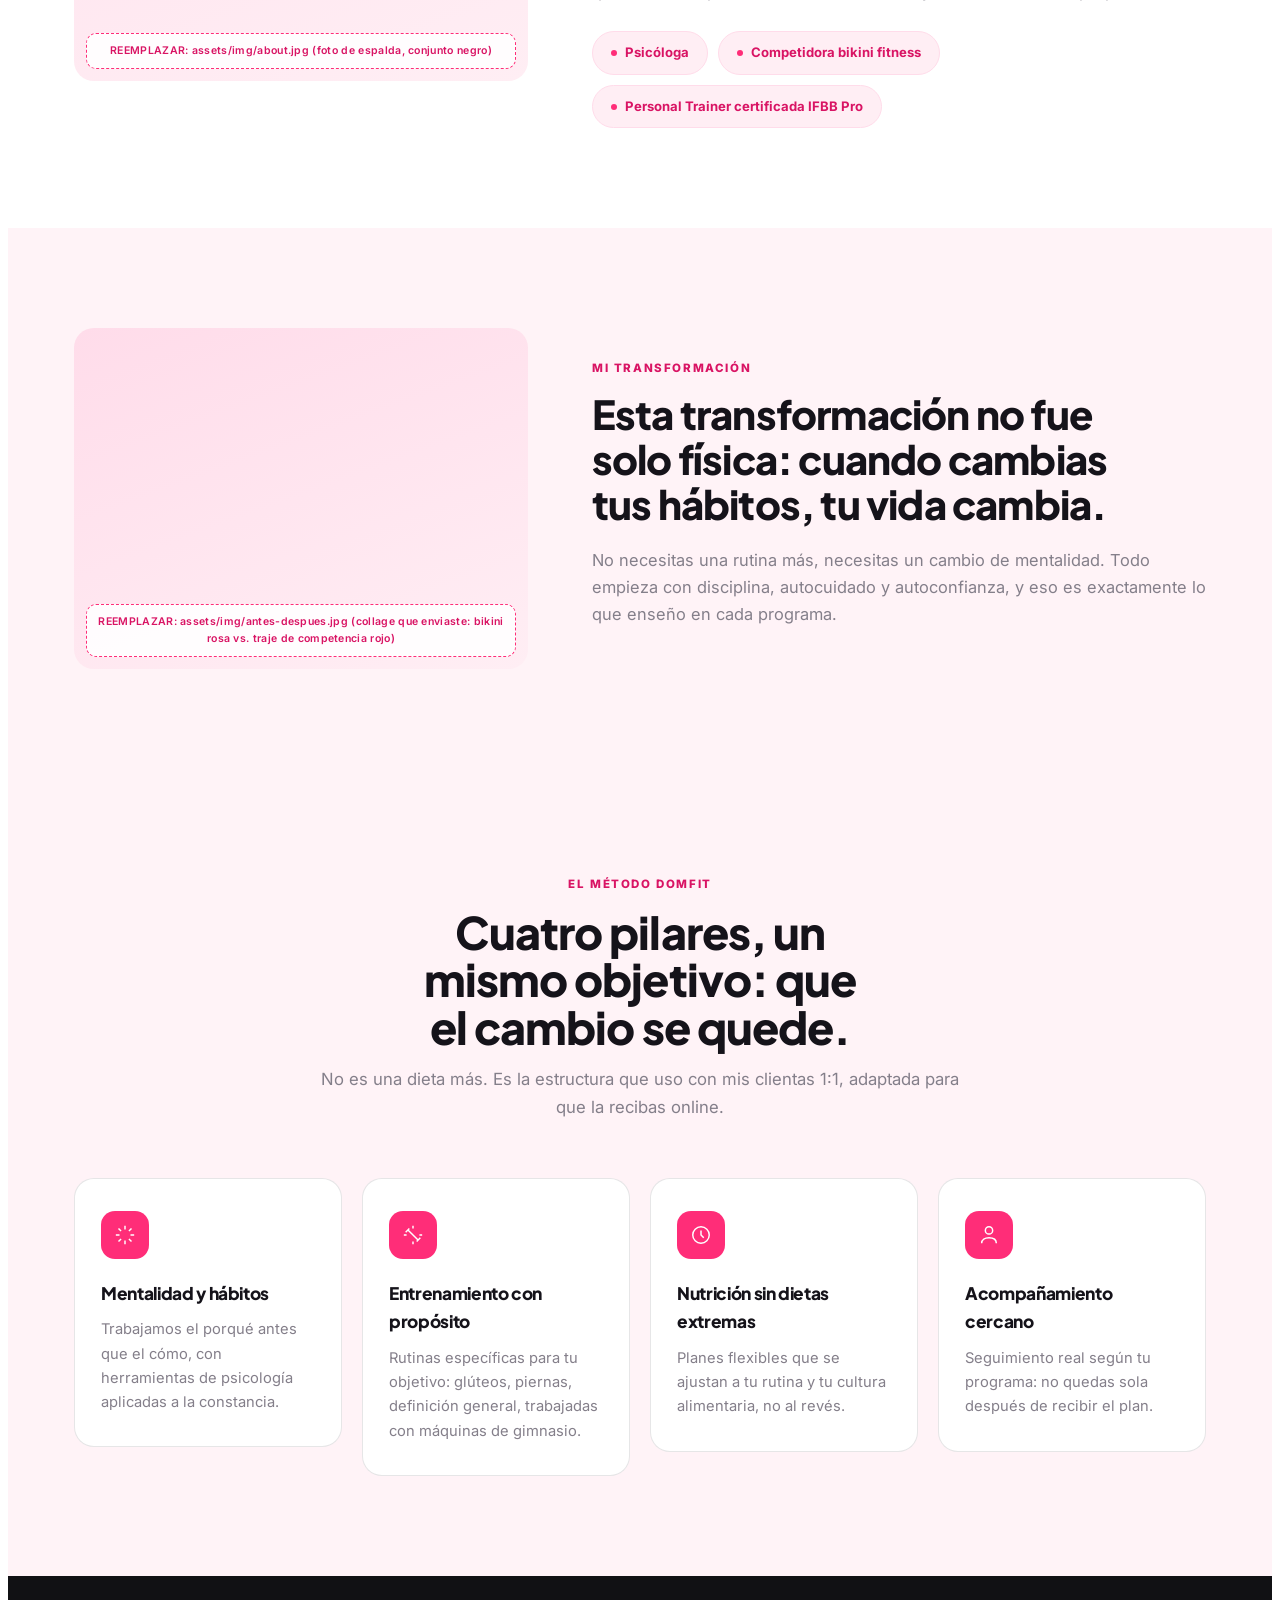
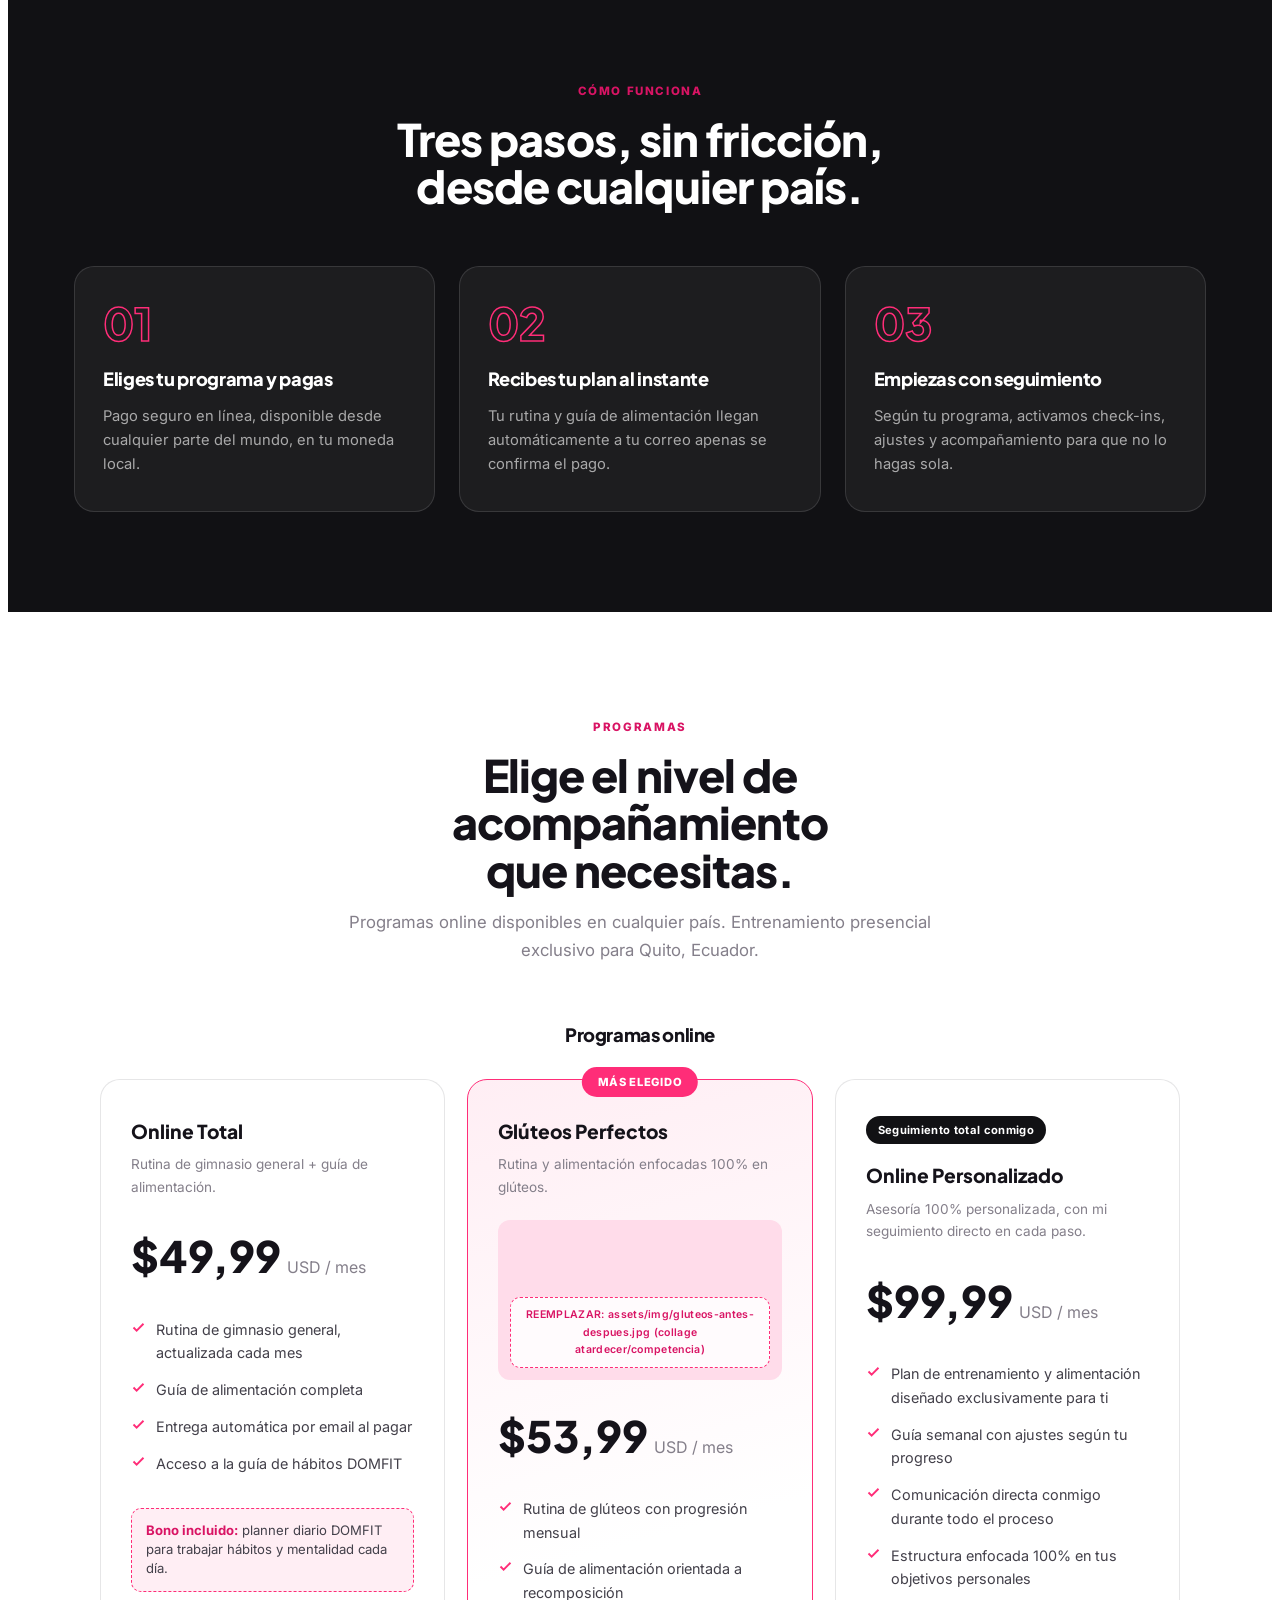
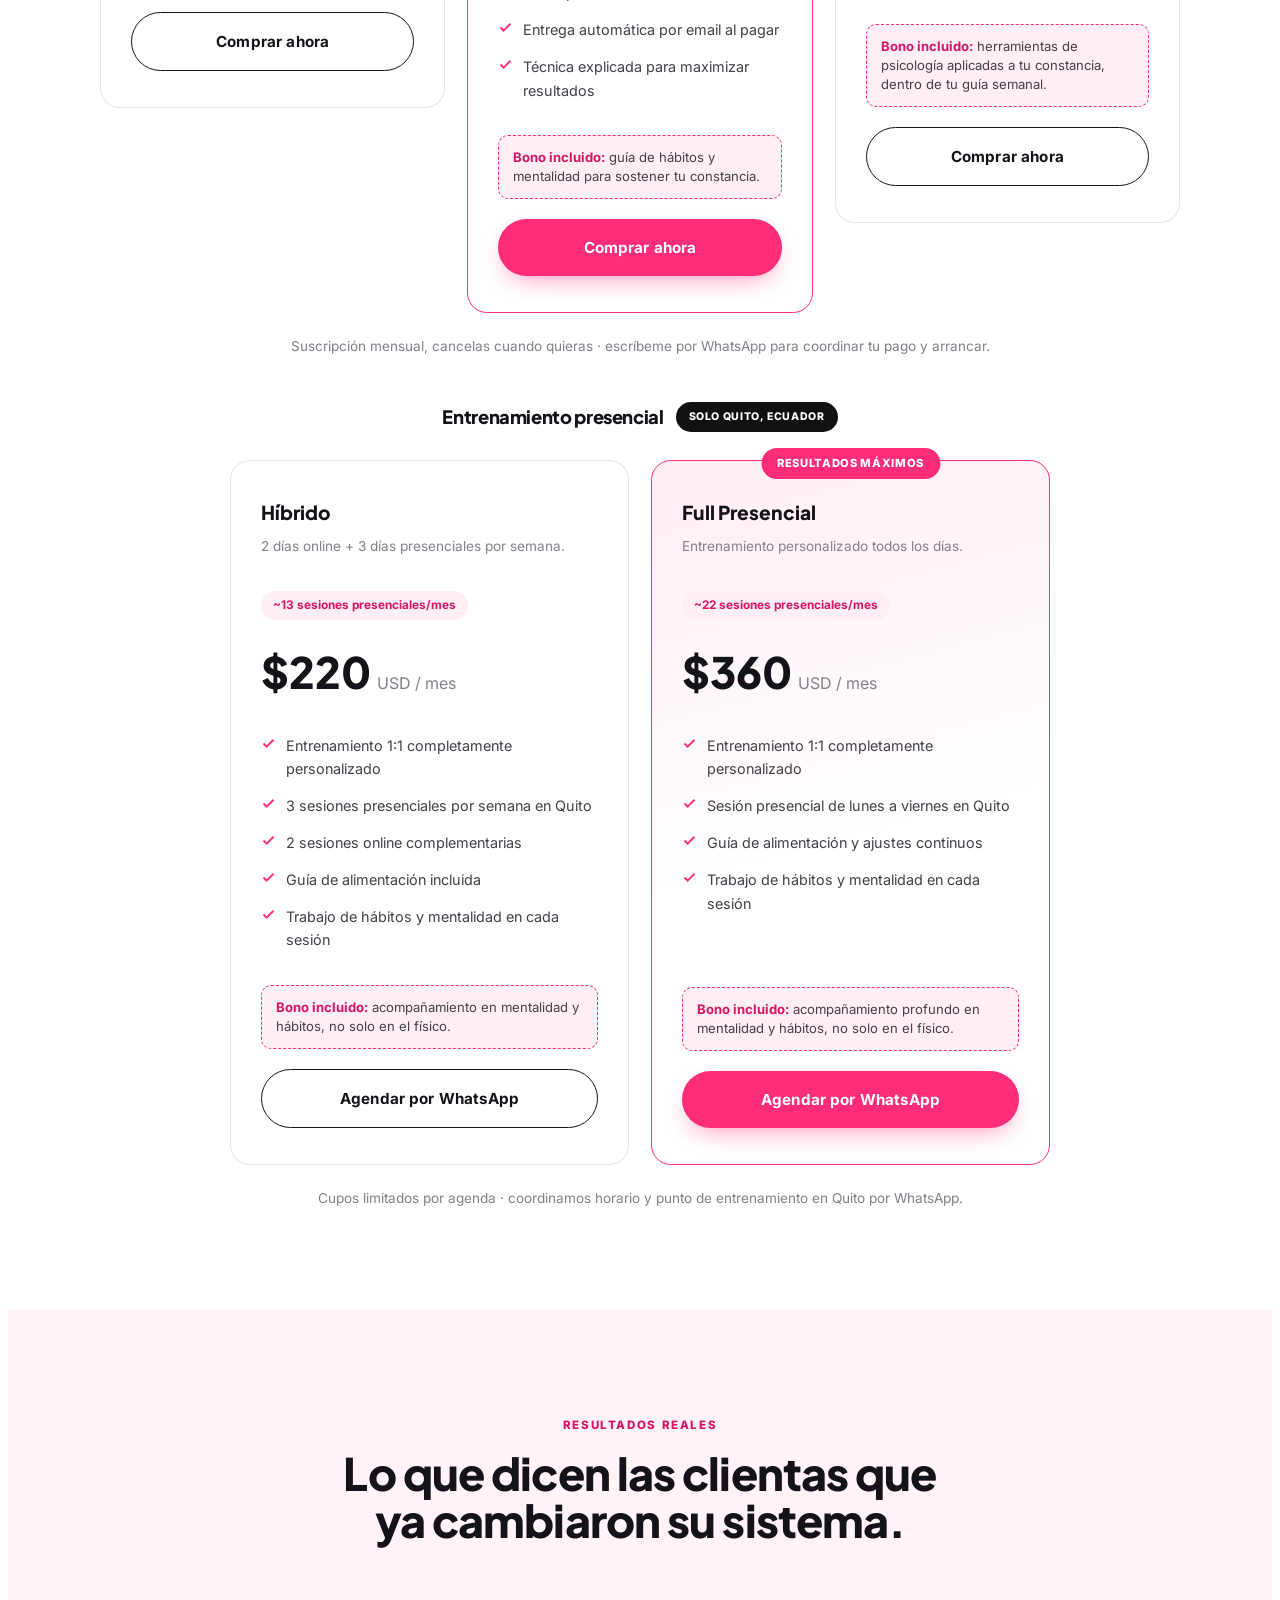
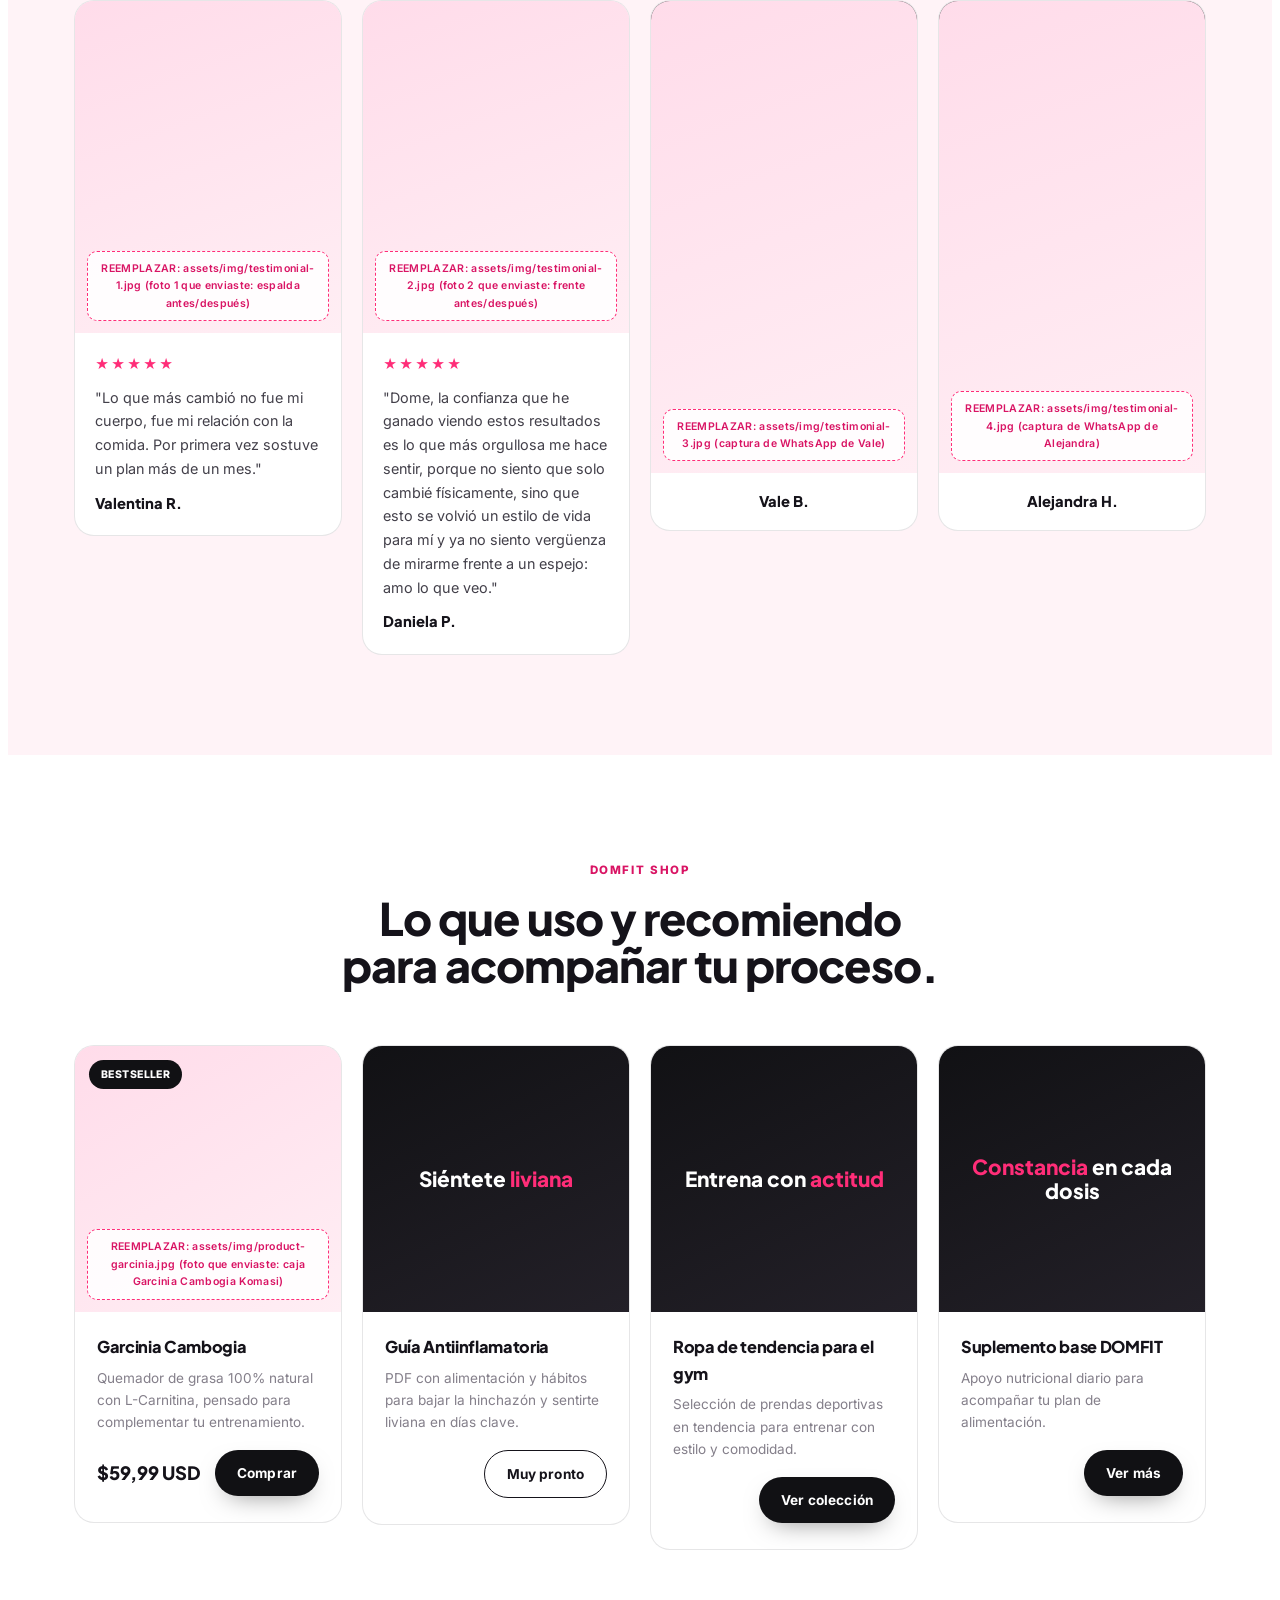
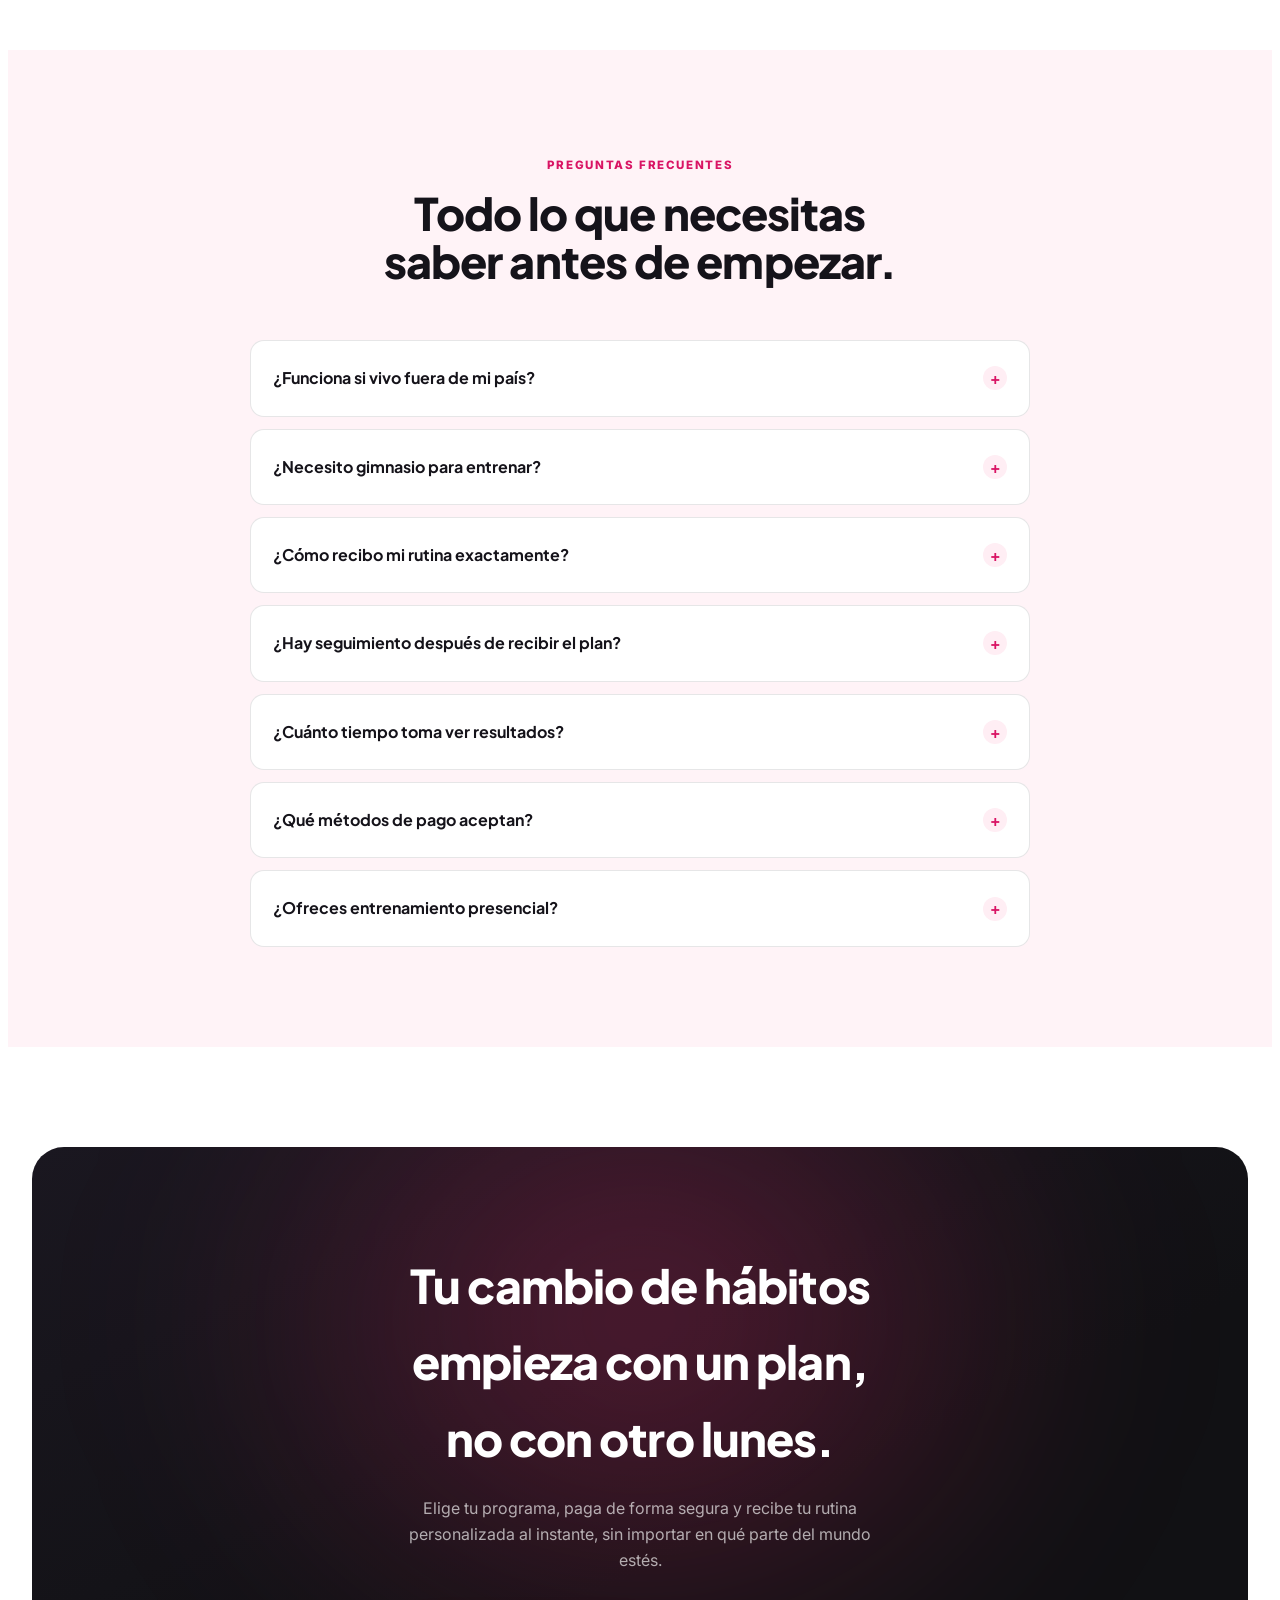
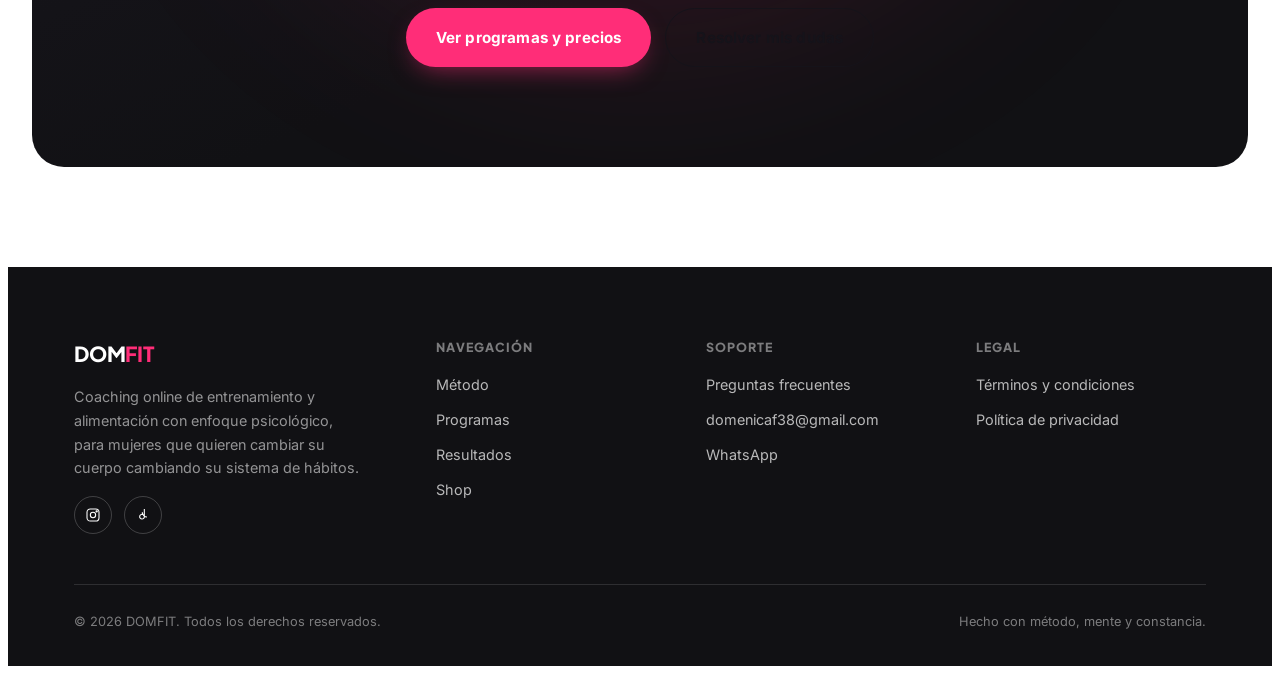
==== commit 14de8b22: "Route online package buy buttons to WhatsApp as a temporary manual flow Online Total, Glúteos Perfec" ====
--- a/index.html
+++ b/index.html
@@ -224,6 +224,7 @@
     #dfx .method-grid{grid-template-columns:repeat(2,1fr);}
     #dfx .steps{grid-template-columns:1fr;}
     #dfx .pricing-grid{grid-template-columns:1fr;max-width:440px;margin-left:auto;margin-right:auto;}
+    #dfx .pricing-grid.cols-3{grid-template-columns:1fr;max-width:440px;}
     #dfx .price-card.is-featured{transform:none;}
     #dfx .testi-grid{grid-template-columns:repeat(2,1fr);}
     #dfx .shop-grid{grid-template-columns:repeat(2,1fr);}
@@ -232,7 +233,9 @@
   @media (max-width:560px){
     #dfx section{padding:52px 0;}
     #dfx .section-head{margin-bottom:36px;}
-    #dfx .hero-badges{gap:20px;}
+    #dfx .hero-badges{flex-direction:column;gap:10px;margin-top:28px;}
+    #dfx .hero-badge{flex-direction:row;align-items:baseline;gap:8px;}
+    #dfx .hero-badge span{font-size:.78rem;}
     #dfx .method-grid{grid-template-columns:repeat(2,1fr);gap:12px;}
     #dfx .method-card{padding:22px 18px;}
     #dfx .method-icon{margin-bottom:14px;}
@@ -433,8 +436,7 @@
               <li><svg width="15" height="15" viewBox="0 0 24 24" fill="none" stroke="currentColor" stroke-width="3"><path d="M20 6L9 17l-5-5"/></svg> Acceso a la guía de hábitos DOMFIT</li>
             </ul>
             <div class="price-bonus"><strong>Bono incluido:</strong> planner diario DOMFIT para trabajar hábitos y mentalidad cada día.</div>
-            <!-- PEGAR AQUÍ EL LINK DE STAN STORE / PAYHIP DEL PROGRAMA ONLINE TOTAL -->
-            <a href="#checkout" class="btn btn-outline btn-block">Comprar ahora</a>
+            <a href="https://wa.me/593984530517?text=Hola%20Domenica%2C%20quiero%20info%20del%20programa%20Online%20Total" class="btn btn-outline btn-block">Comprar ahora</a>
           </div>
 
           <div class="price-card is-featured reveal">
@@ -452,8 +454,7 @@
               <li><svg width="15" height="15" viewBox="0 0 24 24" fill="none" stroke="currentColor" stroke-width="3"><path d="M20 6L9 17l-5-5"/></svg> Técnica explicada para maximizar resultados</li>
             </ul>
             <div class="price-bonus"><strong>Bono incluido:</strong> guía de hábitos y mentalidad para sostener tu constancia.</div>
-            <!-- PEGAR AQUÍ EL LINK DE STAN STORE / PAYHIP DEL PROGRAMA GLÚTEOS PERFECTOS -->
-            <a href="#checkout" class="btn btn-block">Comprar ahora</a>
+            <a href="https://wa.me/593984530517?text=Hola%20Domenica%2C%20quiero%20info%20del%20programa%20Gl%C3%BAteos%20Perfectos" class="btn btn-block">Comprar ahora</a>
           </div>
 
           <div class="price-card reveal">
@@ -468,12 +469,11 @@
               <li><svg width="15" height="15" viewBox="0 0 24 24" fill="none" stroke="currentColor" stroke-width="3"><path d="M20 6L9 17l-5-5"/></svg> Estructura enfocada 100% en tus objetivos personales</li>
             </ul>
             <div class="price-bonus"><strong>Bono incluido:</strong> herramientas de psicología aplicadas a tu constancia, dentro de tu guía semanal.</div>
-            <!-- PEGAR AQUÍ EL LINK DE STAN STORE / PAYHIP DEL PROGRAMA ONLINE PERSONALIZADO -->
-            <a href="#checkout" class="btn btn-outline btn-block">Comprar ahora</a>
-          </div>
-
-        </div>
-        <p class="price-note">Suscripción mensual, cancelas cuando quieras · entrega automática apenas confirmas el pago.</p>
+            <a href="https://wa.me/593984530517?text=Hola%20Domenica%2C%20quiero%20info%20del%20programa%20Online%20Personalizado" class="btn btn-outline btn-block">Comprar ahora</a>
+          </div>
+
+        </div>
+        <p class="price-note">Suscripción mensual, cancelas cuando quieras · escríbeme por WhatsApp para coordinar tu pago y arrancar.</p>
       </div>
 
       <div class="pricing-group">
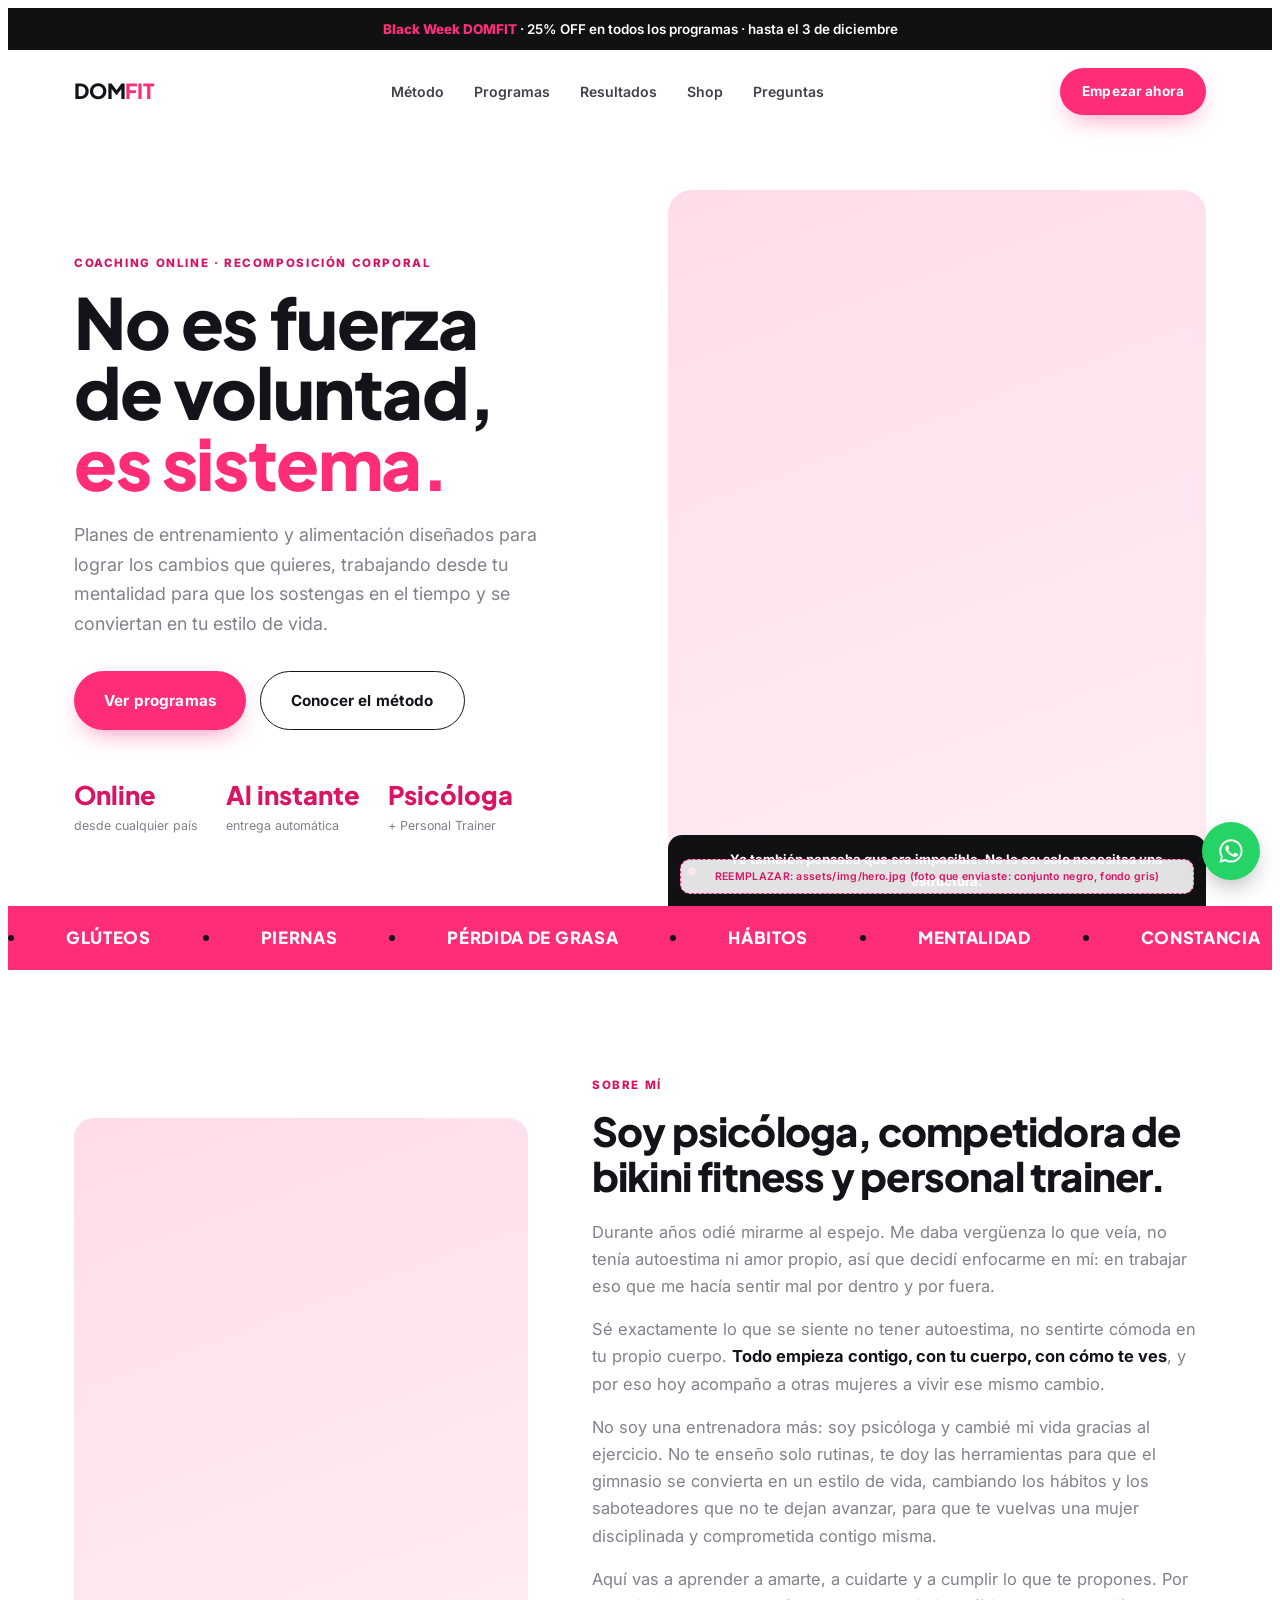
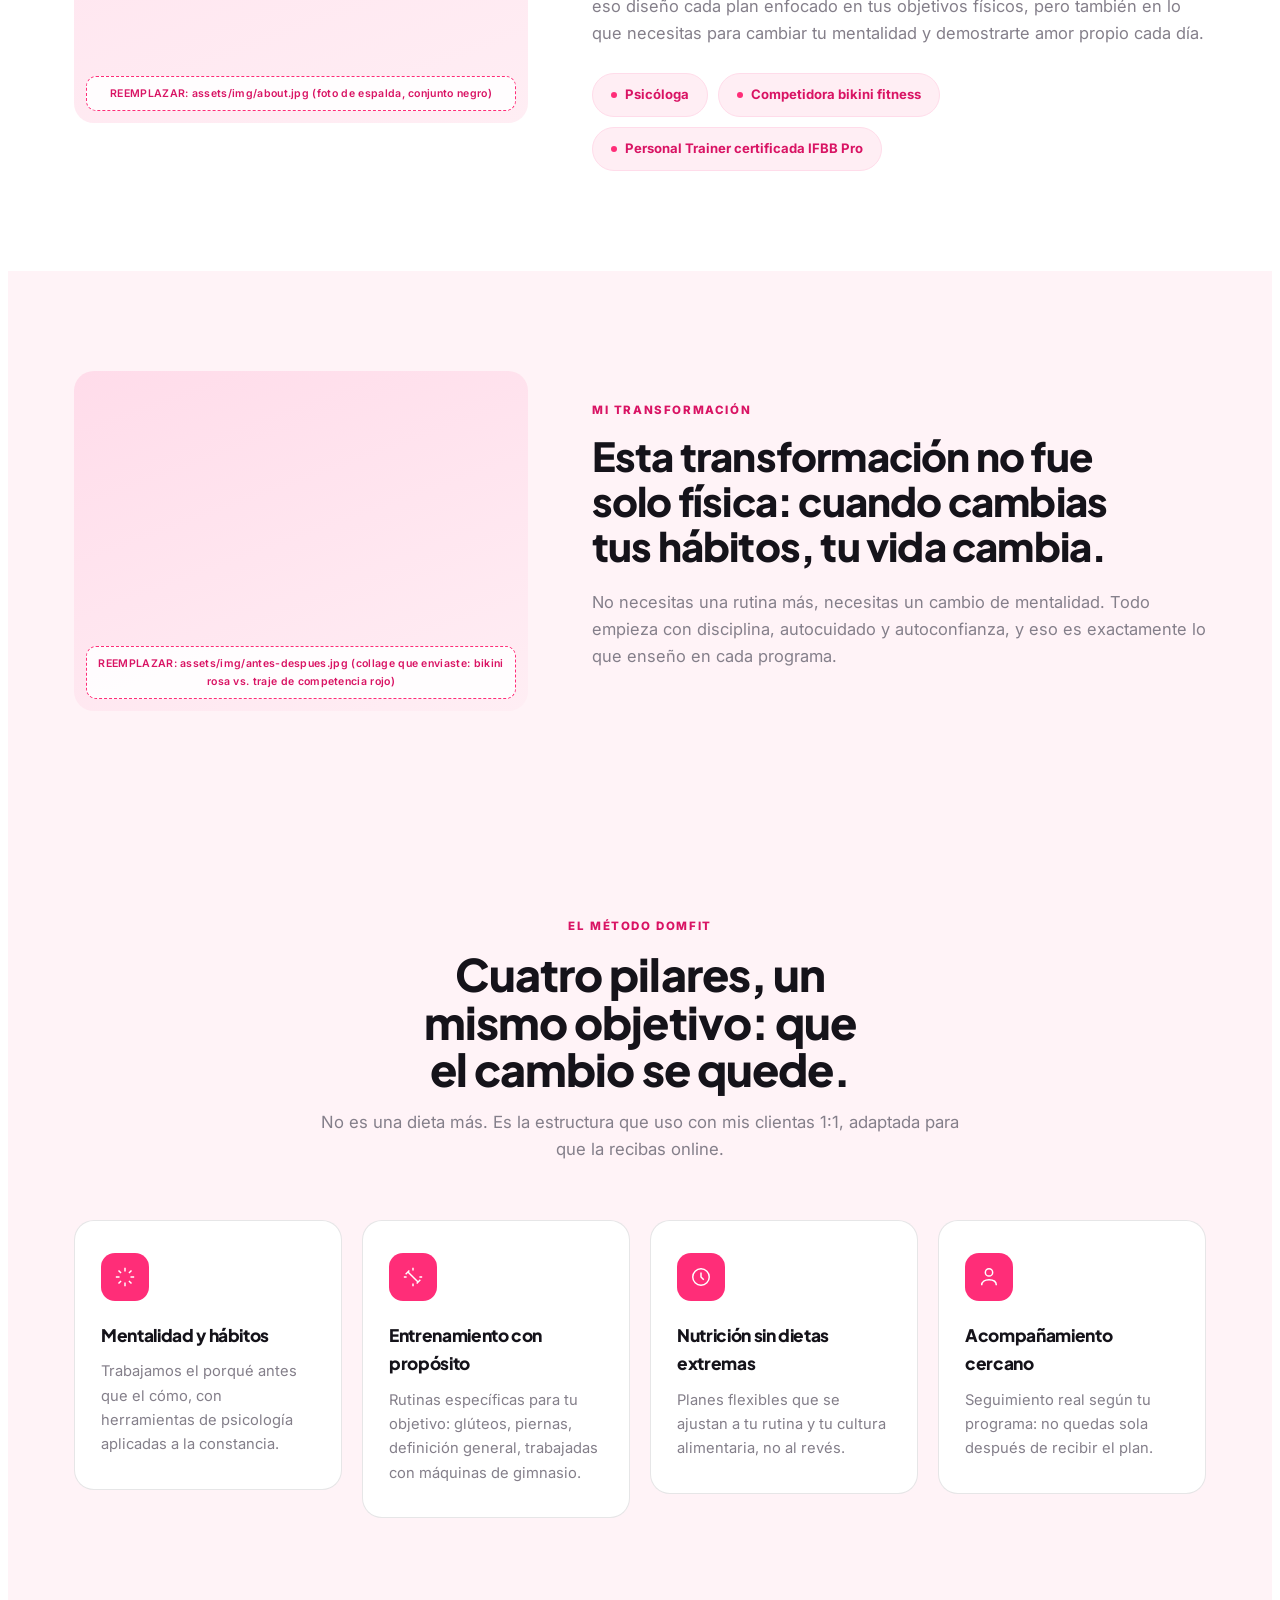
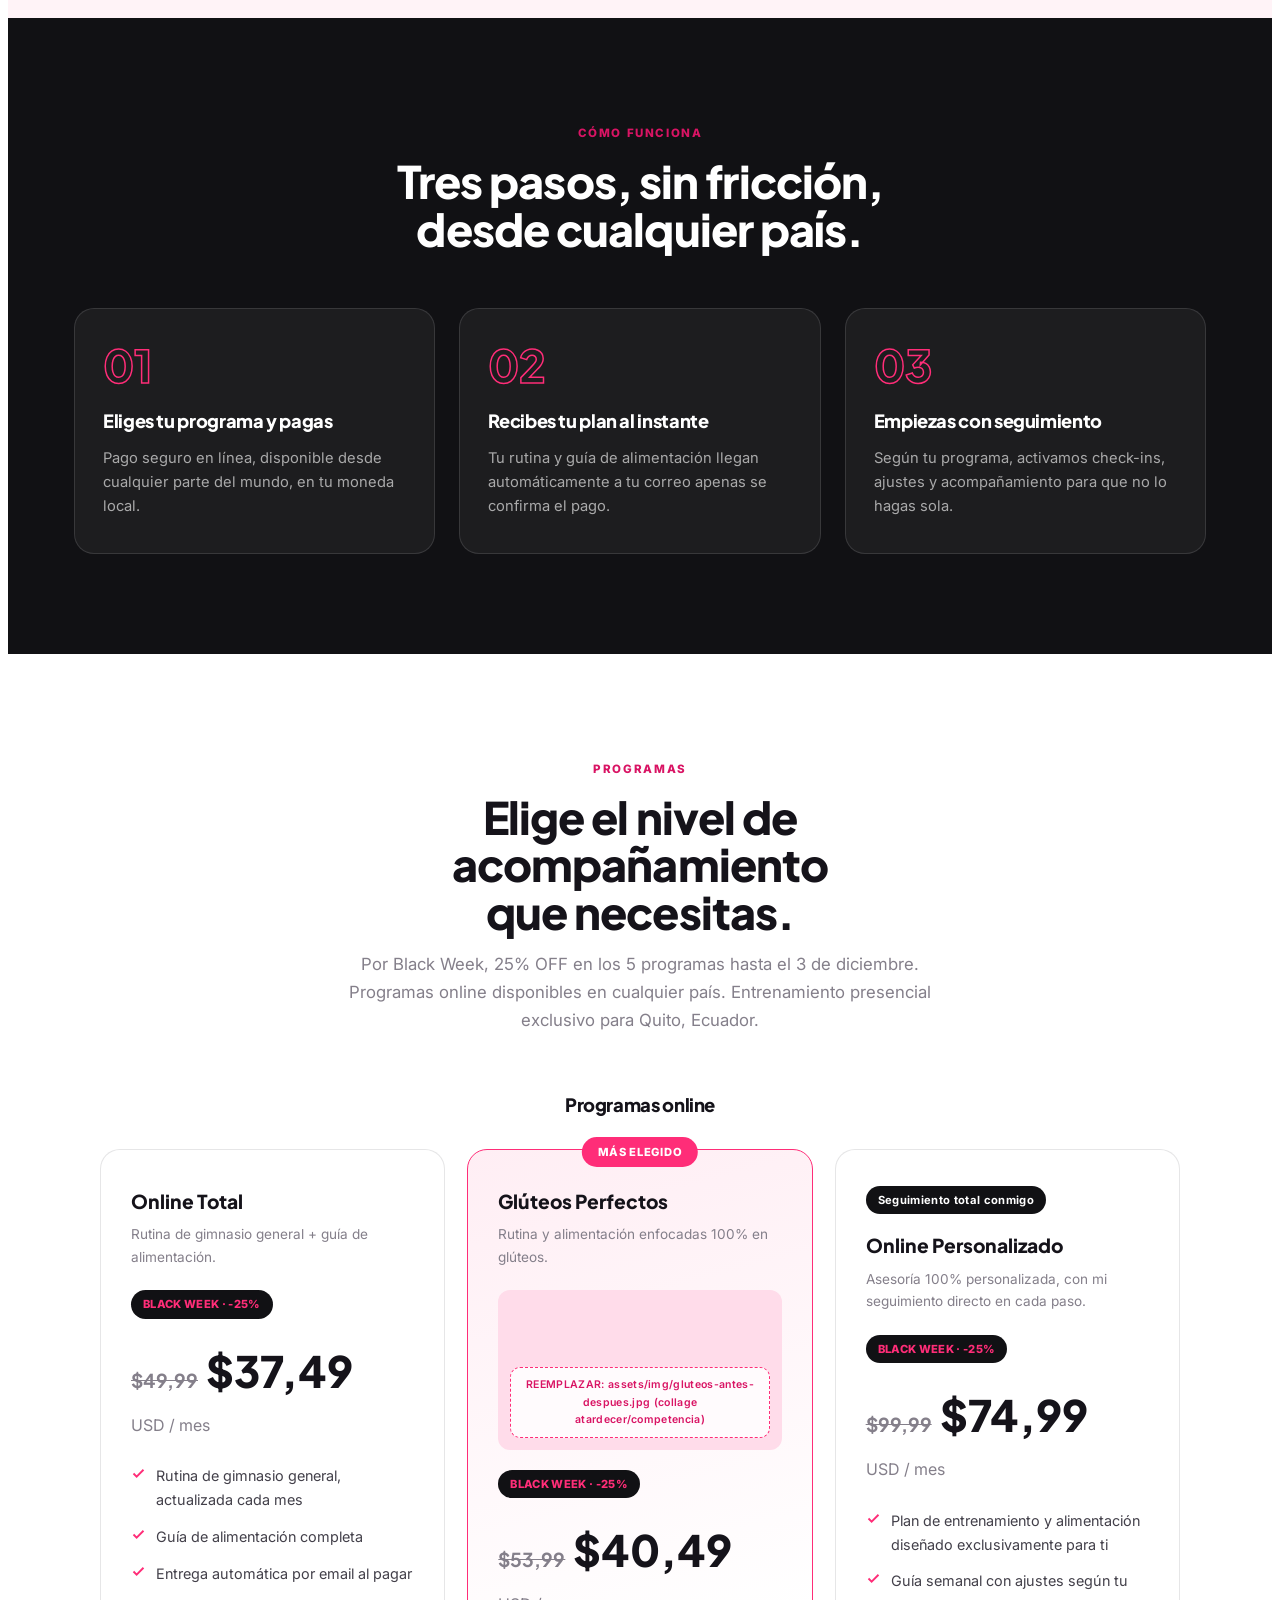
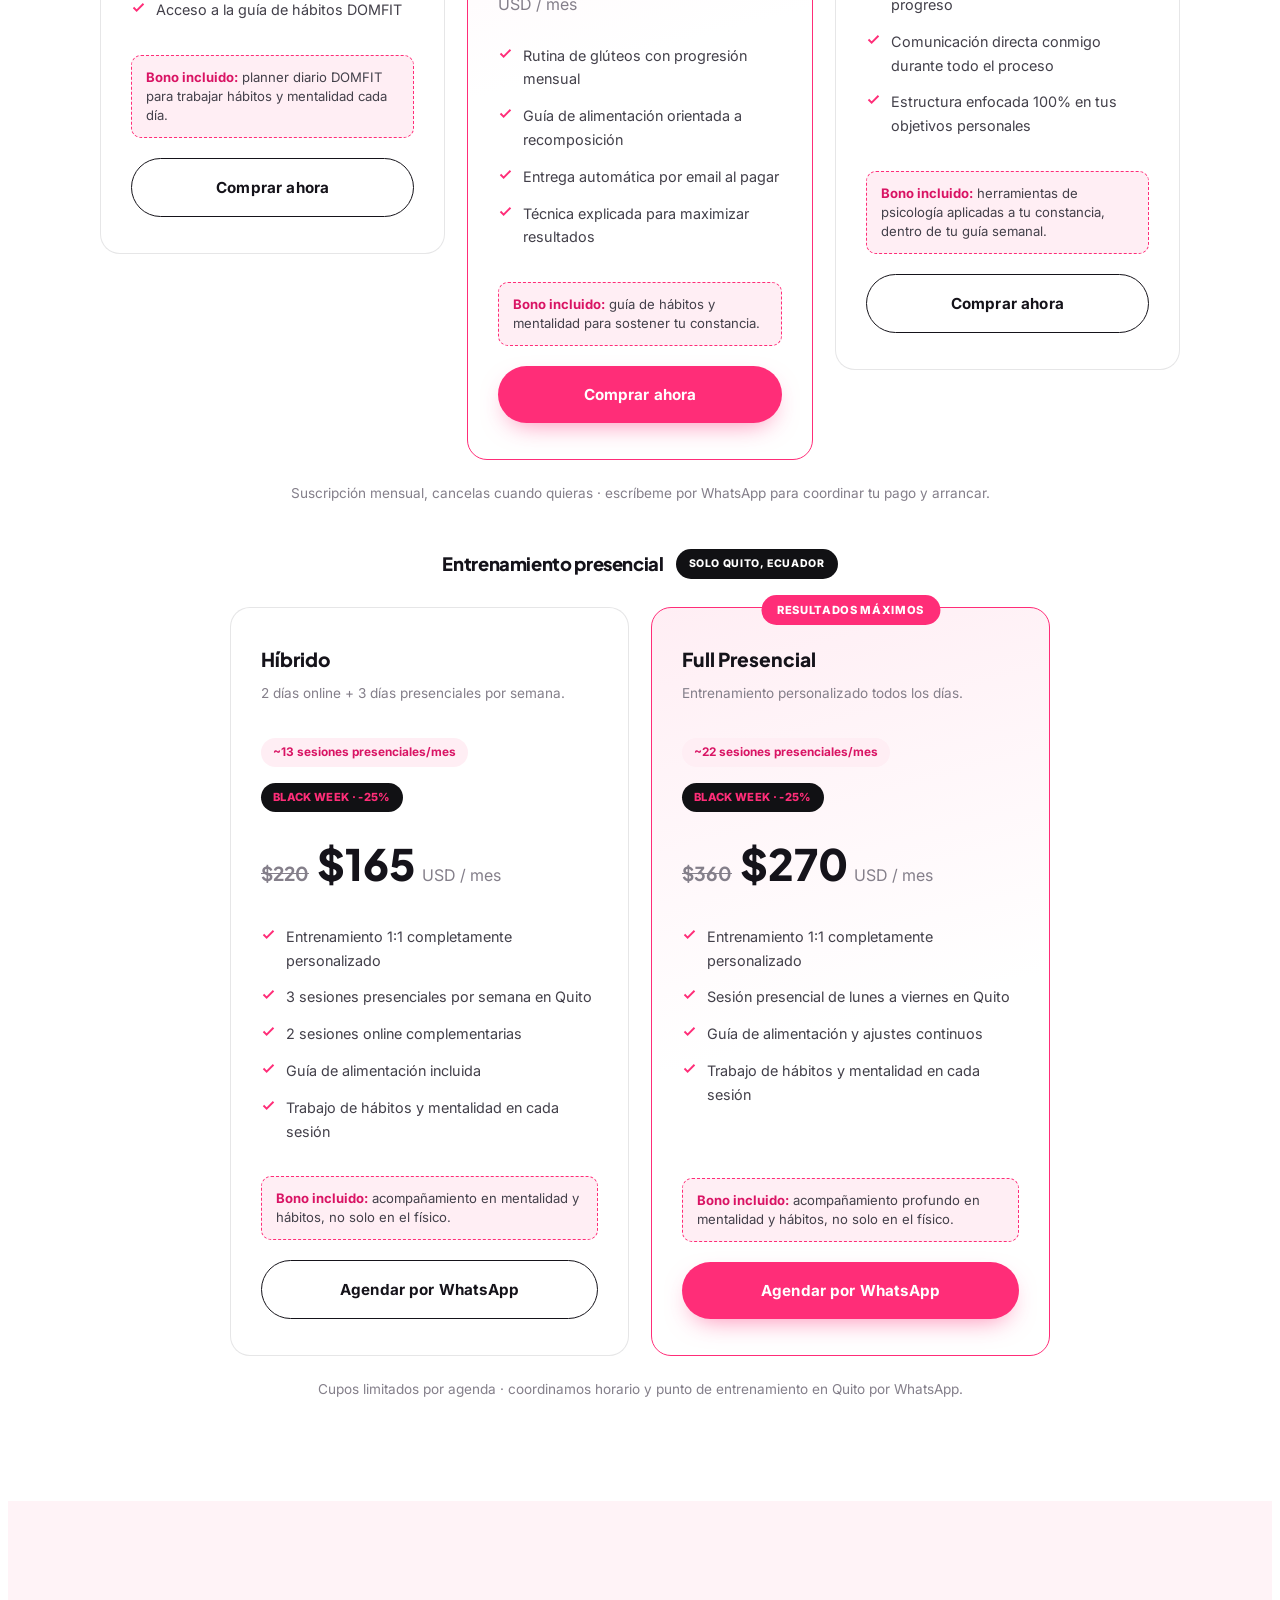
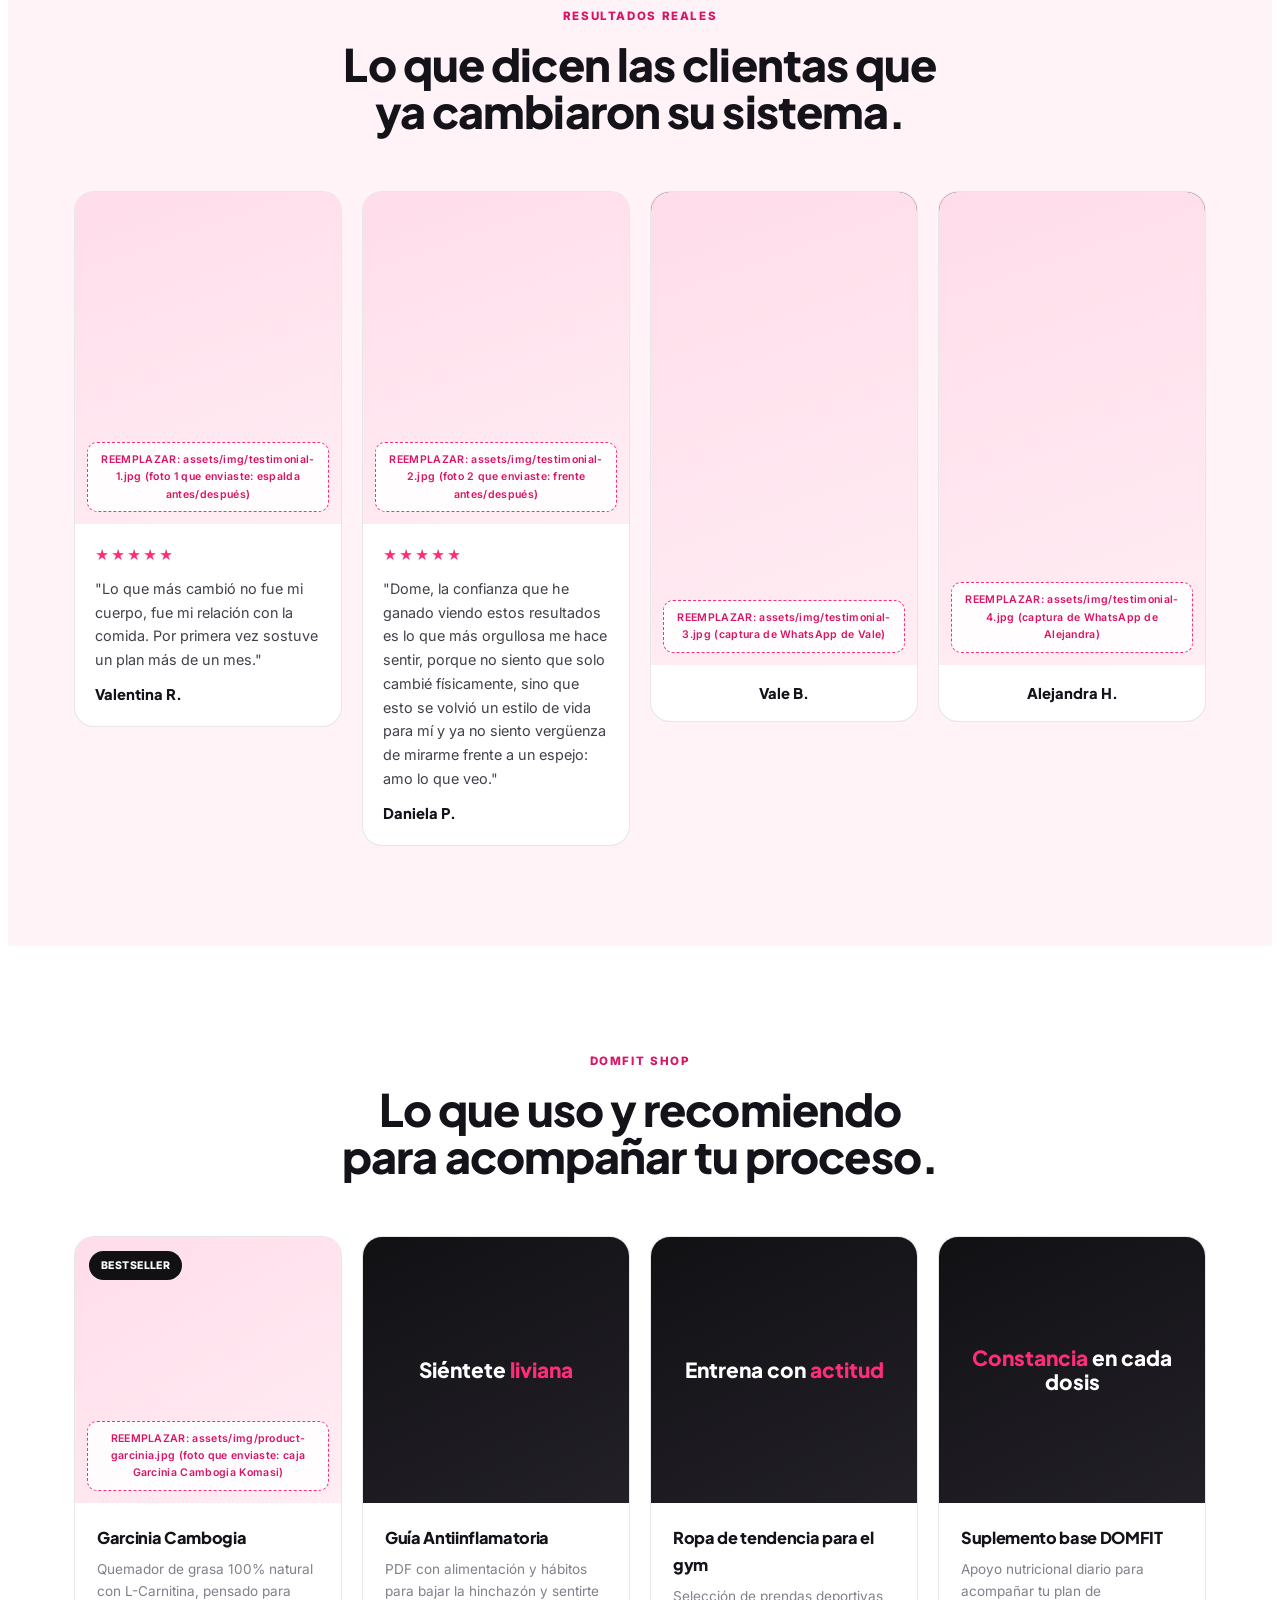
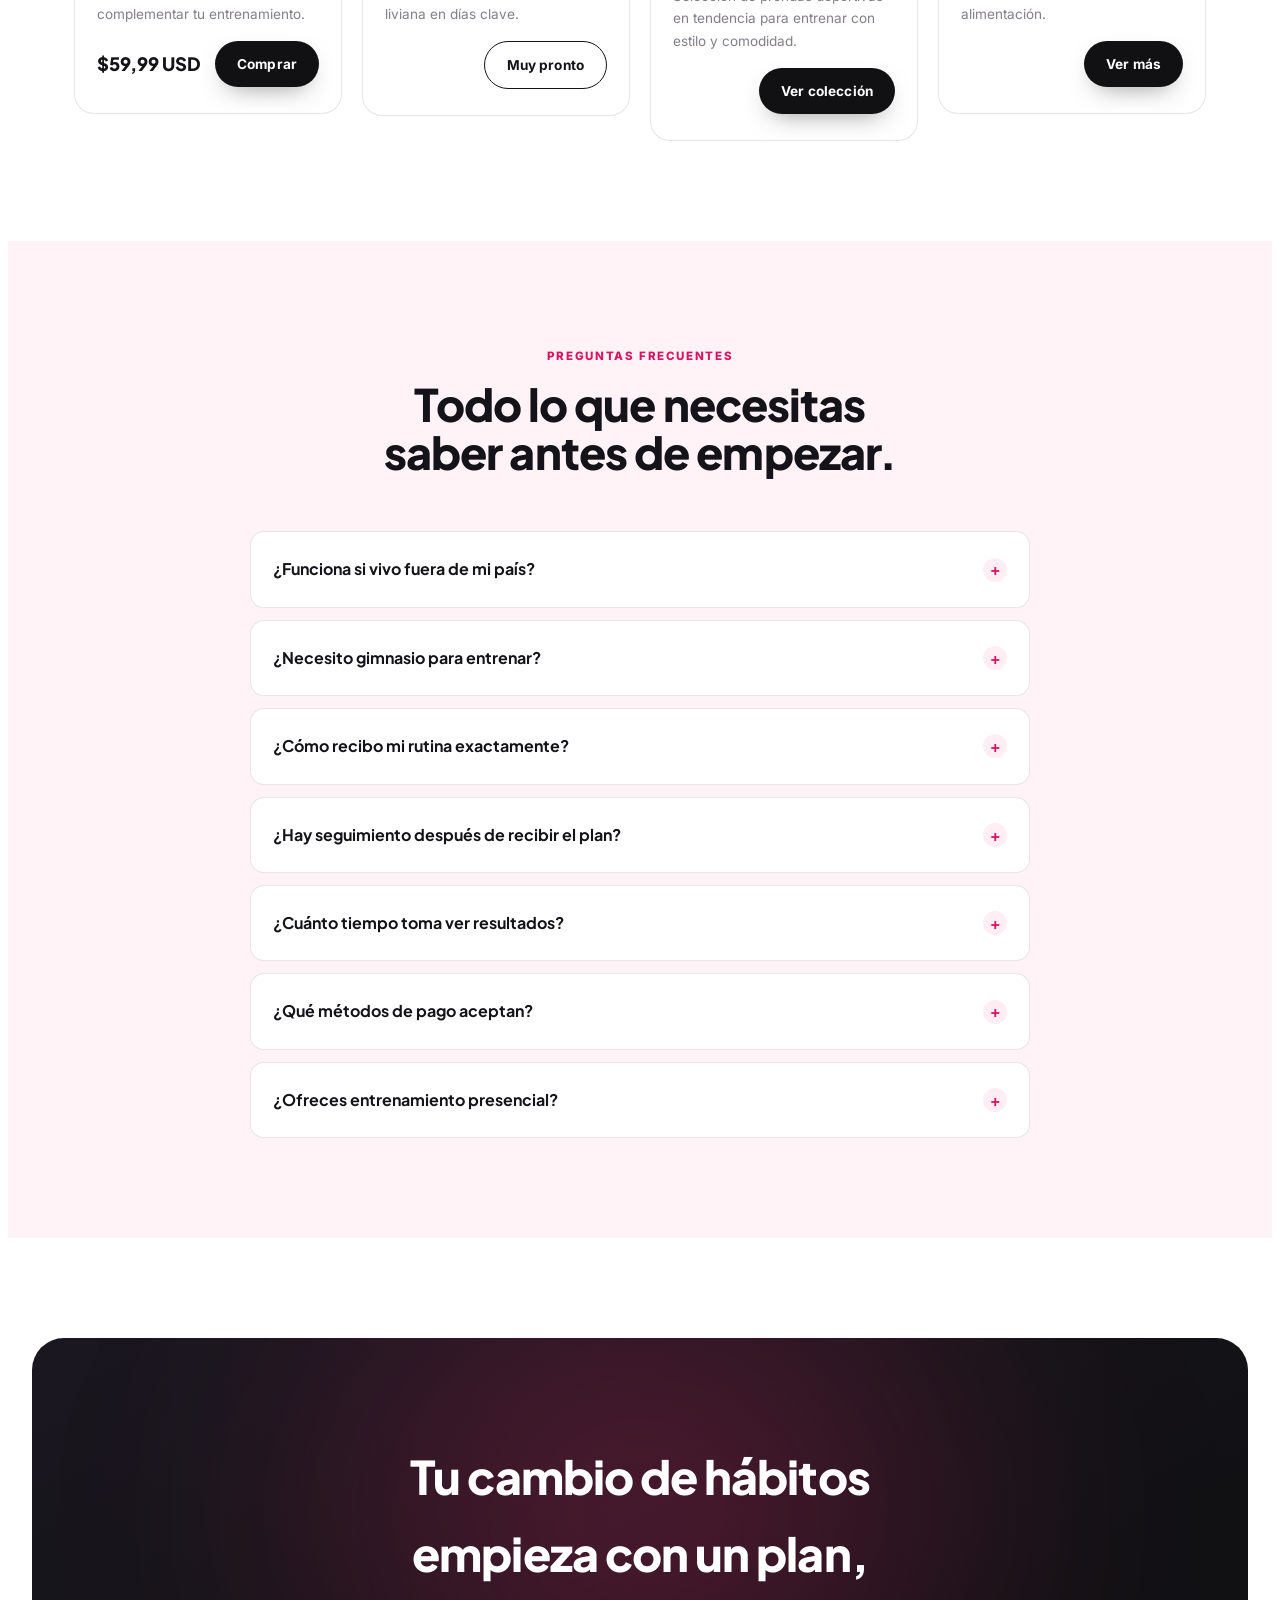
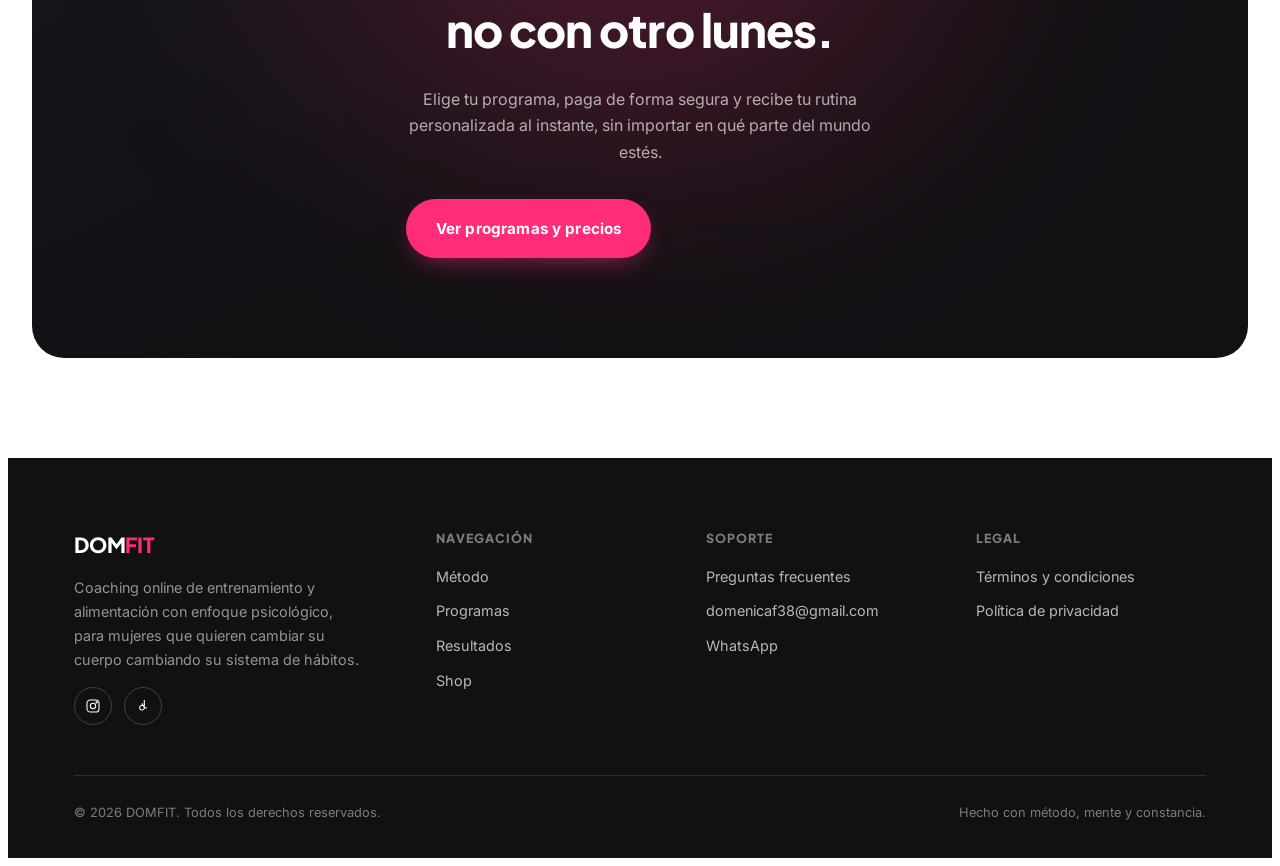
==== commit 17600d69: "Add Black Week 25% discount across all 5 coaching programs Introduce a dark announcement bar above t" ====
--- a/index.html
+++ b/index.html
@@ -54,6 +54,10 @@
   #dfx .btn-block{width:100%;}
   #dfx .btn-sm{padding:12px 22px;font-size:.85rem;}
 
+  /* PROMO BAR */
+  #dfx .promo-bar{background:var(--ink-black);color:#fff;text-align:center;padding:10px 16px;font-size:.84rem;font-weight:600;}
+  #dfx .promo-bar strong{color:var(--pink);font-weight:800;}
+
   /* NAV */
   #dfx .nav{position:sticky;top:0;z-index:100;padding:18px 0;transition:background .3s ease, border-color .3s ease, backdrop-filter .3s ease;border-bottom:1px solid transparent;background:rgba(255,255,255,0);}
   #dfx .nav.is-solid{background:rgba(255,255,255,.86);backdrop-filter:blur(14px) saturate(160%);-webkit-backdrop-filter:blur(14px) saturate(160%);border-bottom-color:var(--line);}
@@ -138,7 +142,9 @@
   #dfx .price-badge{position:absolute;top:-13px;left:50%;transform:translateX(-50%);background:var(--pink);color:#fff;font-size:.7rem;font-weight:800;letter-spacing:.06em;text-transform:uppercase;padding:6px 16px;border-radius:100px;white-space:nowrap;}
   #dfx .price-name{font-family:'Plus Jakarta Sans',sans-serif;font-size:1.2rem;font-weight:800;margin-bottom:6px;}
   #dfx .price-desc{color:var(--ink-mute);font-size:.85rem;margin-bottom:22px;min-height:34px;}
-  #dfx .price-amount{display:flex;align-items:baseline;gap:6px;margin-bottom:26px;}
+  #dfx .discount-pill{display:inline-flex;align-self:flex-start;background:var(--ink-black);color:var(--pink);font-size:.7rem;font-weight:800;letter-spacing:.03em;text-transform:uppercase;padding:5px 12px;border-radius:100px;margin-bottom:16px;}
+  #dfx .price-amount{display:flex;align-items:baseline;gap:6px;margin-bottom:26px;flex-wrap:wrap;}
+  #dfx .price-amount .price-old{font-family:'Plus Jakarta Sans',sans-serif;font-size:1.2rem;font-weight:700;color:var(--ink-mute);text-decoration:line-through;margin-right:2px;}
   #dfx .price-amount .num{font-family:'Plus Jakarta Sans',sans-serif;font-size:2.7rem;font-weight:800;}
   #dfx .price-amount .cur{font-size:1rem;color:var(--ink-mute);}
   #dfx .price-list{margin-bottom:20px;flex:1;}
@@ -256,6 +262,9 @@
 <div id="dfx">
 
   <!-- NAV -->
+  <!-- PROMO BAR -->
+  <div class="promo-bar"><strong>Black Week DOMFIT</strong> · 25% OFF en todos los programas · hasta el 3 de diciembre</div>
+
   <nav class="nav" data-nav>
     <div class="wrap nav-inner">
       <a href="#top" class="logo">DOM<span>FIT</span></a>
@@ -416,7 +425,7 @@
       <div class="section-head reveal">
         <span class="eyebrow">Programas</span>
         <h2>Elige el nivel de acompañamiento que necesitas.</h2>
-        <p>Programas online disponibles en cualquier país. Entrenamiento presencial exclusivo para Quito, Ecuador.</p>
+        <p>Por Black Week, 25% OFF en los 5 programas hasta el 3 de diciembre. Programas online disponibles en cualquier país. Entrenamiento presencial exclusivo para Quito, Ecuador.</p>
       </div>
 
       <div class="pricing-group">
@@ -428,7 +437,8 @@
           <div class="price-card reveal">
             <div class="price-name">Online Total</div>
             <div class="price-desc">Rutina de gimnasio general + guía de alimentación.</div>
-            <div class="price-amount"><span class="num">$49,99</span><span class="cur">USD / mes</span></div>
+            <span class="discount-pill">Black Week · -25%</span>
+            <div class="price-amount"><span class="price-old">$49,99</span><span class="num">$37,49</span><span class="cur">USD / mes</span></div>
             <ul class="price-list">
               <li><svg width="15" height="15" viewBox="0 0 24 24" fill="none" stroke="currentColor" stroke-width="3"><path d="M20 6L9 17l-5-5"/></svg> Rutina de gimnasio general, actualizada cada mes</li>
               <li><svg width="15" height="15" viewBox="0 0 24 24" fill="none" stroke="currentColor" stroke-width="3"><path d="M20 6L9 17l-5-5"/></svg> Guía de alimentación completa</li>
@@ -446,7 +456,8 @@
             <div class="price-proof photo-slot" data-label="REEMPLAZAR: assets/img/gluteos-antes-despues.jpg (collage atardecer/competencia)">
               <img src="assets/img/gluteos-antes-despues.jpg" alt="Antes y después de glúteos" onerror="this.parentElement.classList.add('img-missing')">
             </div>
-            <div class="price-amount"><span class="num">$53,99</span><span class="cur">USD / mes</span></div>
+            <span class="discount-pill">Black Week · -25%</span>
+            <div class="price-amount"><span class="price-old">$53,99</span><span class="num">$40,49</span><span class="cur">USD / mes</span></div>
             <ul class="price-list">
               <li><svg width="15" height="15" viewBox="0 0 24 24" fill="none" stroke="currentColor" stroke-width="3"><path d="M20 6L9 17l-5-5"/></svg> Rutina de glúteos con progresión mensual</li>
               <li><svg width="15" height="15" viewBox="0 0 24 24" fill="none" stroke="currentColor" stroke-width="3"><path d="M20 6L9 17l-5-5"/></svg> Guía de alimentación orientada a recomposición</li>
@@ -461,7 +472,8 @@
             <span class="price-tag">Seguimiento total conmigo</span>
             <div class="price-name">Online Personalizado</div>
             <div class="price-desc">Asesoría 100% personalizada, con mi seguimiento directo en cada paso.</div>
-            <div class="price-amount"><span class="num">$99,99</span><span class="cur">USD / mes</span></div>
+            <span class="discount-pill">Black Week · -25%</span>
+            <div class="price-amount"><span class="price-old">$99,99</span><span class="num">$74,99</span><span class="cur">USD / mes</span></div>
             <ul class="price-list">
               <li><svg width="15" height="15" viewBox="0 0 24 24" fill="none" stroke="currentColor" stroke-width="3"><path d="M20 6L9 17l-5-5"/></svg> Plan de entrenamiento y alimentación diseñado exclusivamente para ti</li>
               <li><svg width="15" height="15" viewBox="0 0 24 24" fill="none" stroke="currentColor" stroke-width="3"><path d="M20 6L9 17l-5-5"/></svg> Guía semanal con ajustes según tu progreso</li>
@@ -487,7 +499,8 @@
             <div class="price-name">Híbrido</div>
             <div class="price-desc">2 días online + 3 días presenciales por semana.</div>
             <div class="price-sessions">~13 sesiones presenciales/mes</div>
-            <div class="price-amount"><span class="num">$220</span><span class="cur">USD / mes</span></div>
+            <span class="discount-pill">Black Week · -25%</span>
+            <div class="price-amount"><span class="price-old">$220</span><span class="num">$165</span><span class="cur">USD / mes</span></div>
             <ul class="price-list">
               <li><svg width="15" height="15" viewBox="0 0 24 24" fill="none" stroke="currentColor" stroke-width="3"><path d="M20 6L9 17l-5-5"/></svg> Entrenamiento 1:1 completamente personalizado</li>
               <li><svg width="15" height="15" viewBox="0 0 24 24" fill="none" stroke="currentColor" stroke-width="3"><path d="M20 6L9 17l-5-5"/></svg> 3 sesiones presenciales por semana en Quito</li>
@@ -504,7 +517,8 @@
             <div class="price-name">Full Presencial</div>
             <div class="price-desc">Entrenamiento personalizado todos los días.</div>
             <div class="price-sessions">~22 sesiones presenciales/mes</div>
-            <div class="price-amount"><span class="num">$360</span><span class="cur">USD / mes</span></div>
+            <span class="discount-pill">Black Week · -25%</span>
+            <div class="price-amount"><span class="price-old">$360</span><span class="num">$270</span><span class="cur">USD / mes</span></div>
             <ul class="price-list">
               <li><svg width="15" height="15" viewBox="0 0 24 24" fill="none" stroke="currentColor" stroke-width="3"><path d="M20 6L9 17l-5-5"/></svg> Entrenamiento 1:1 completamente personalizado</li>
               <li><svg width="15" height="15" viewBox="0 0 24 24" fill="none" stroke="currentColor" stroke-width="3"><path d="M20 6L9 17l-5-5"/></svg> Sesión presencial de lunes a viernes en Quito</li>
